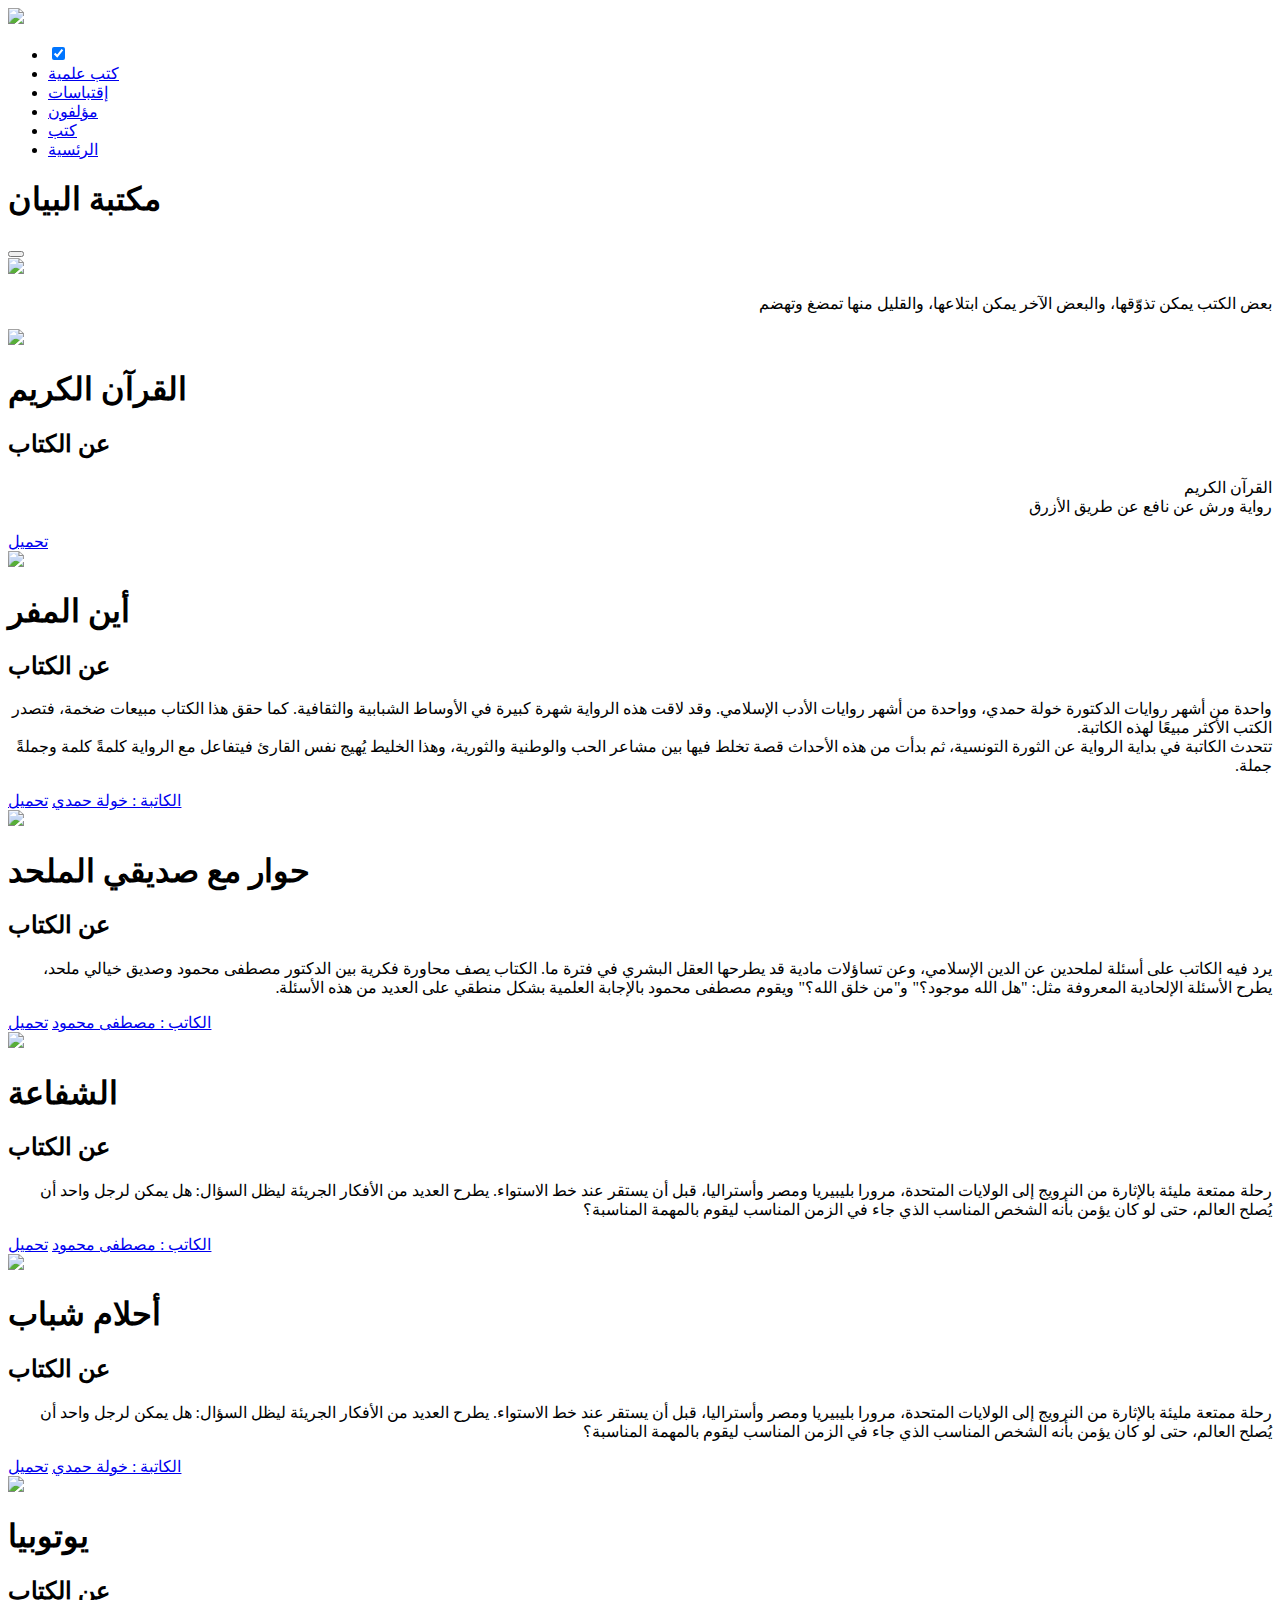
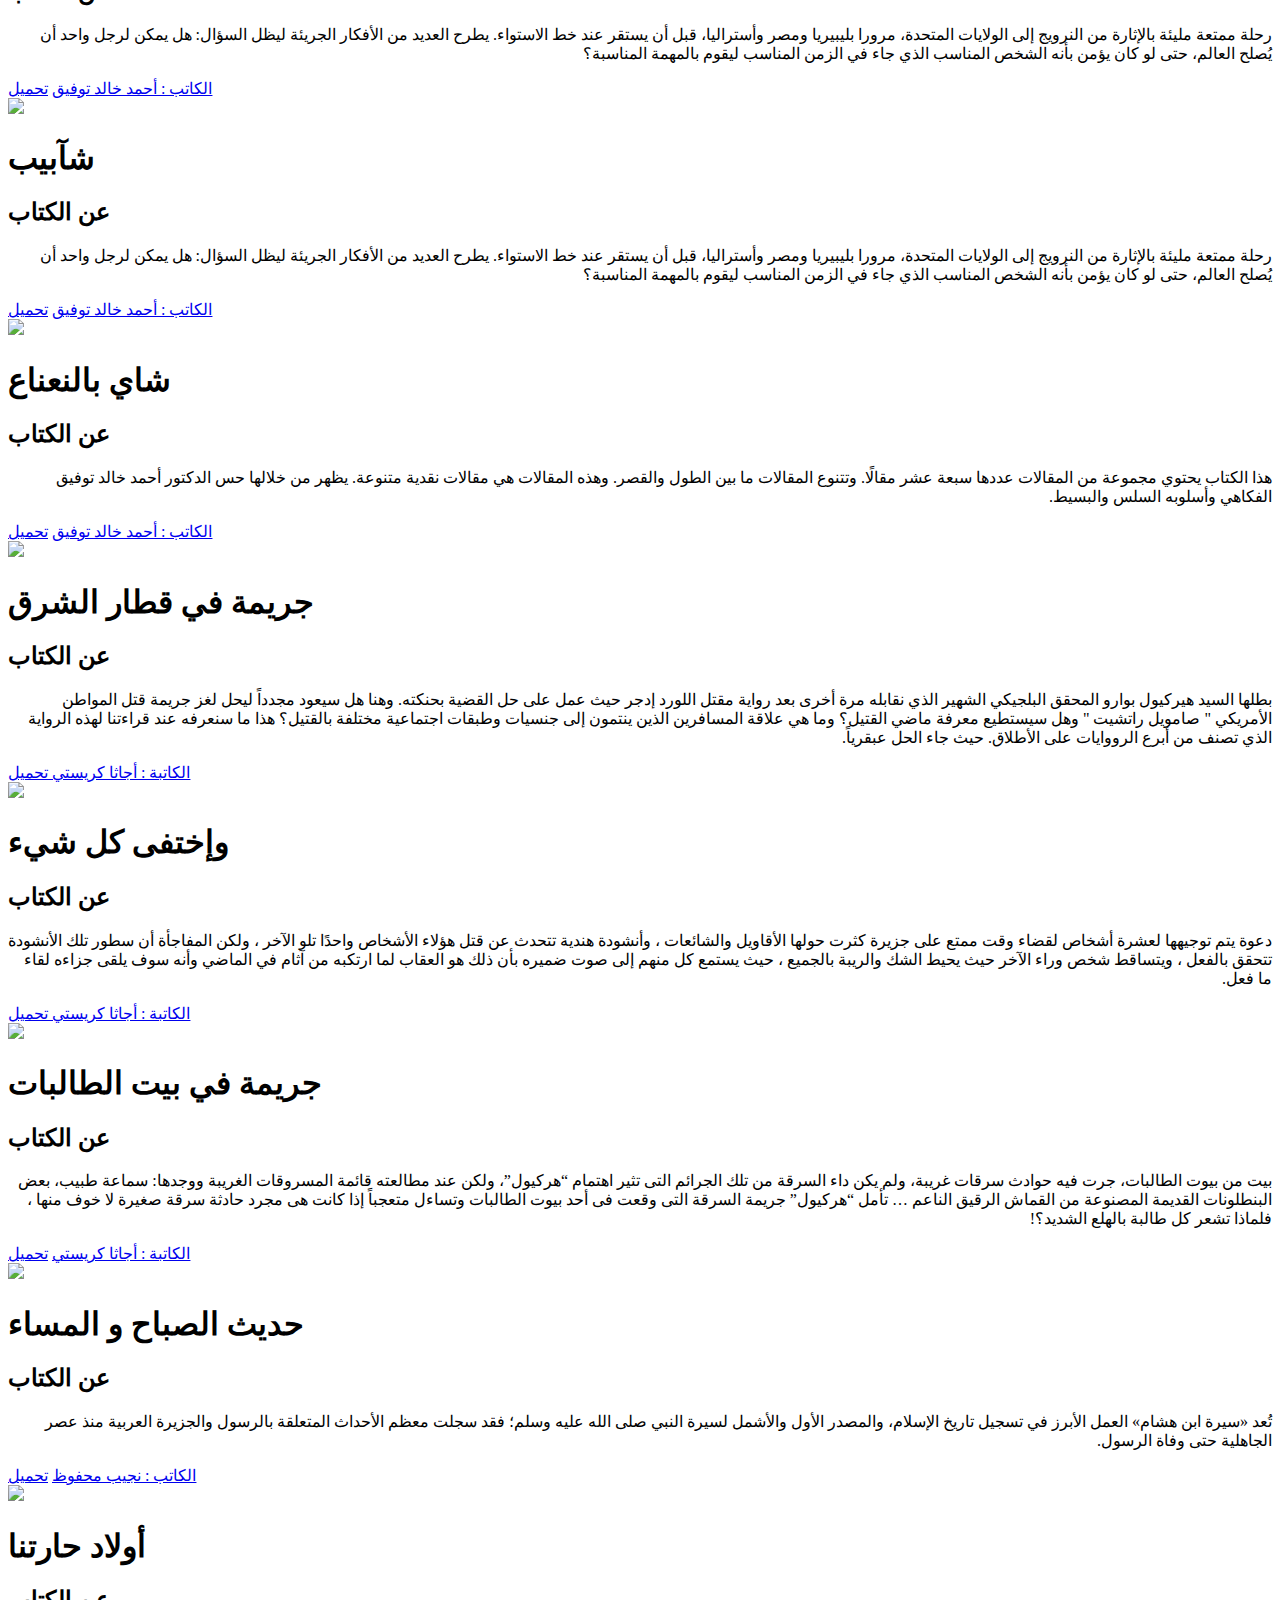
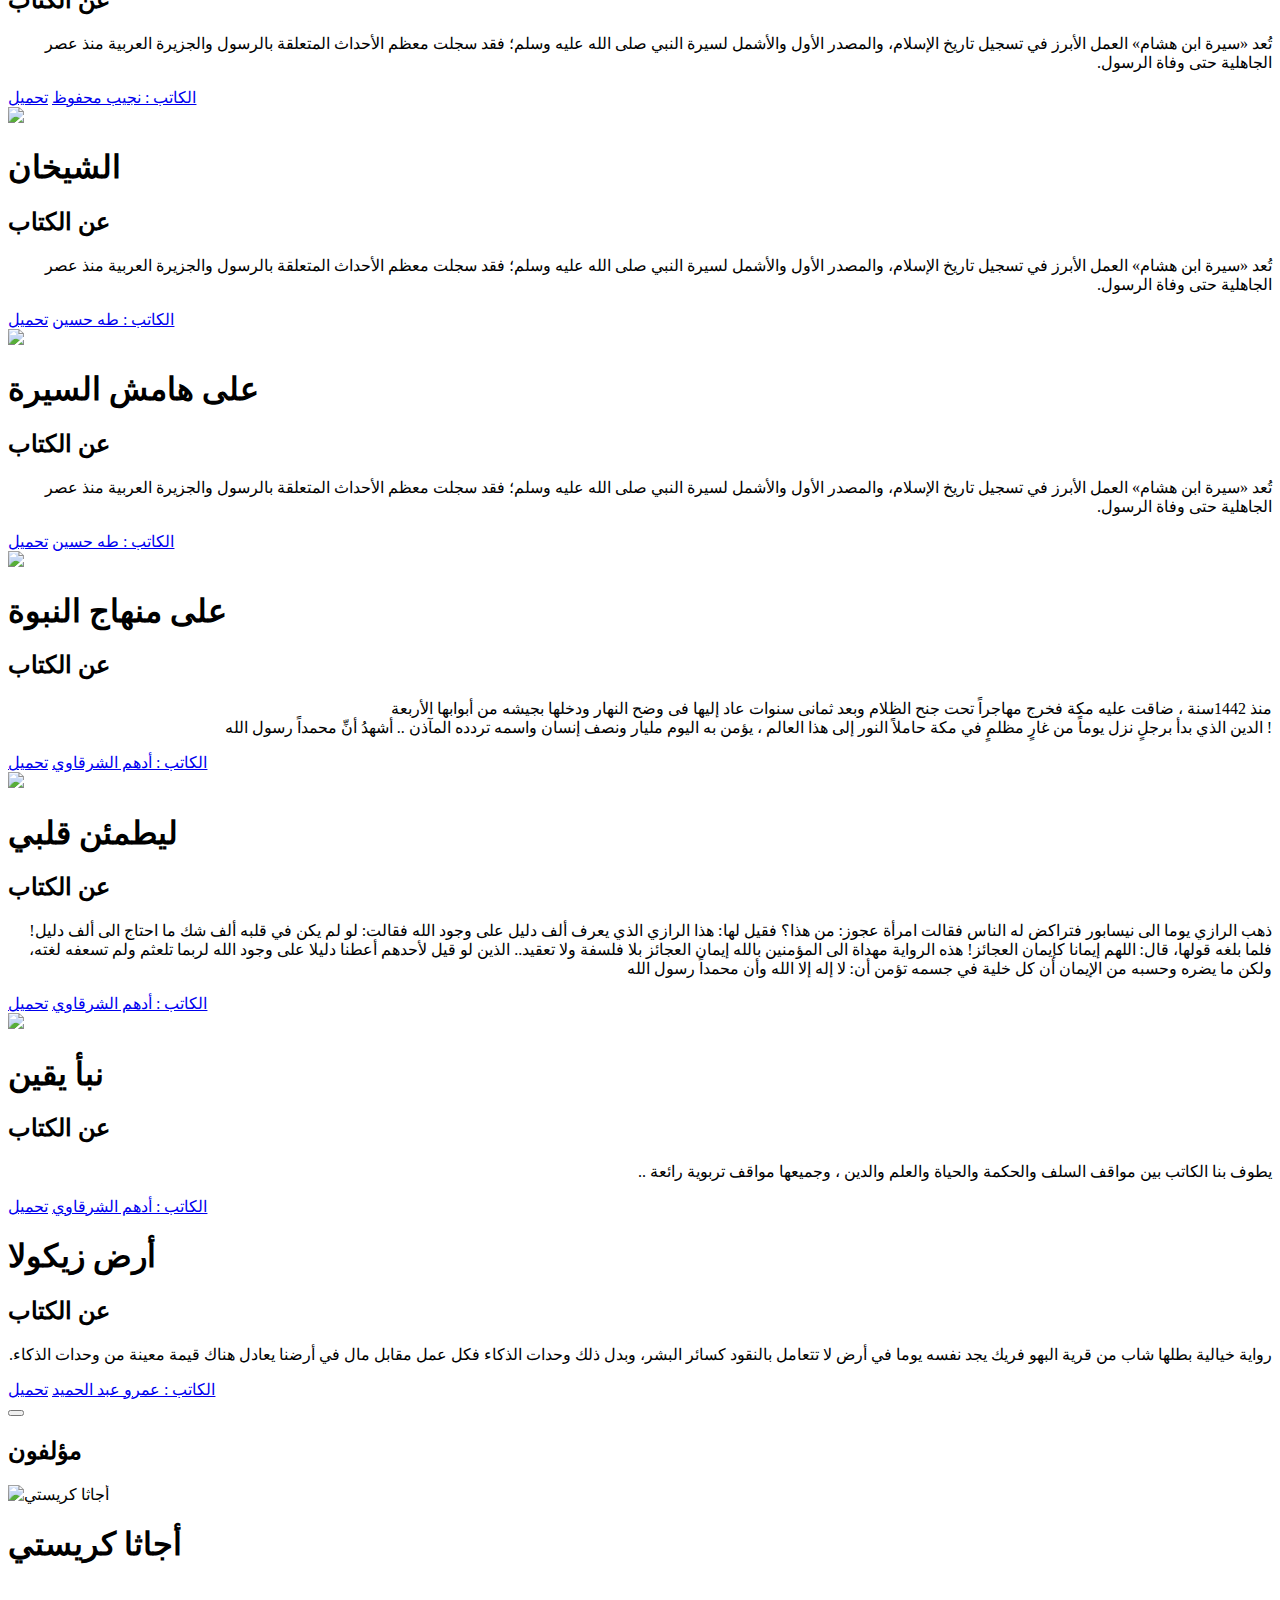
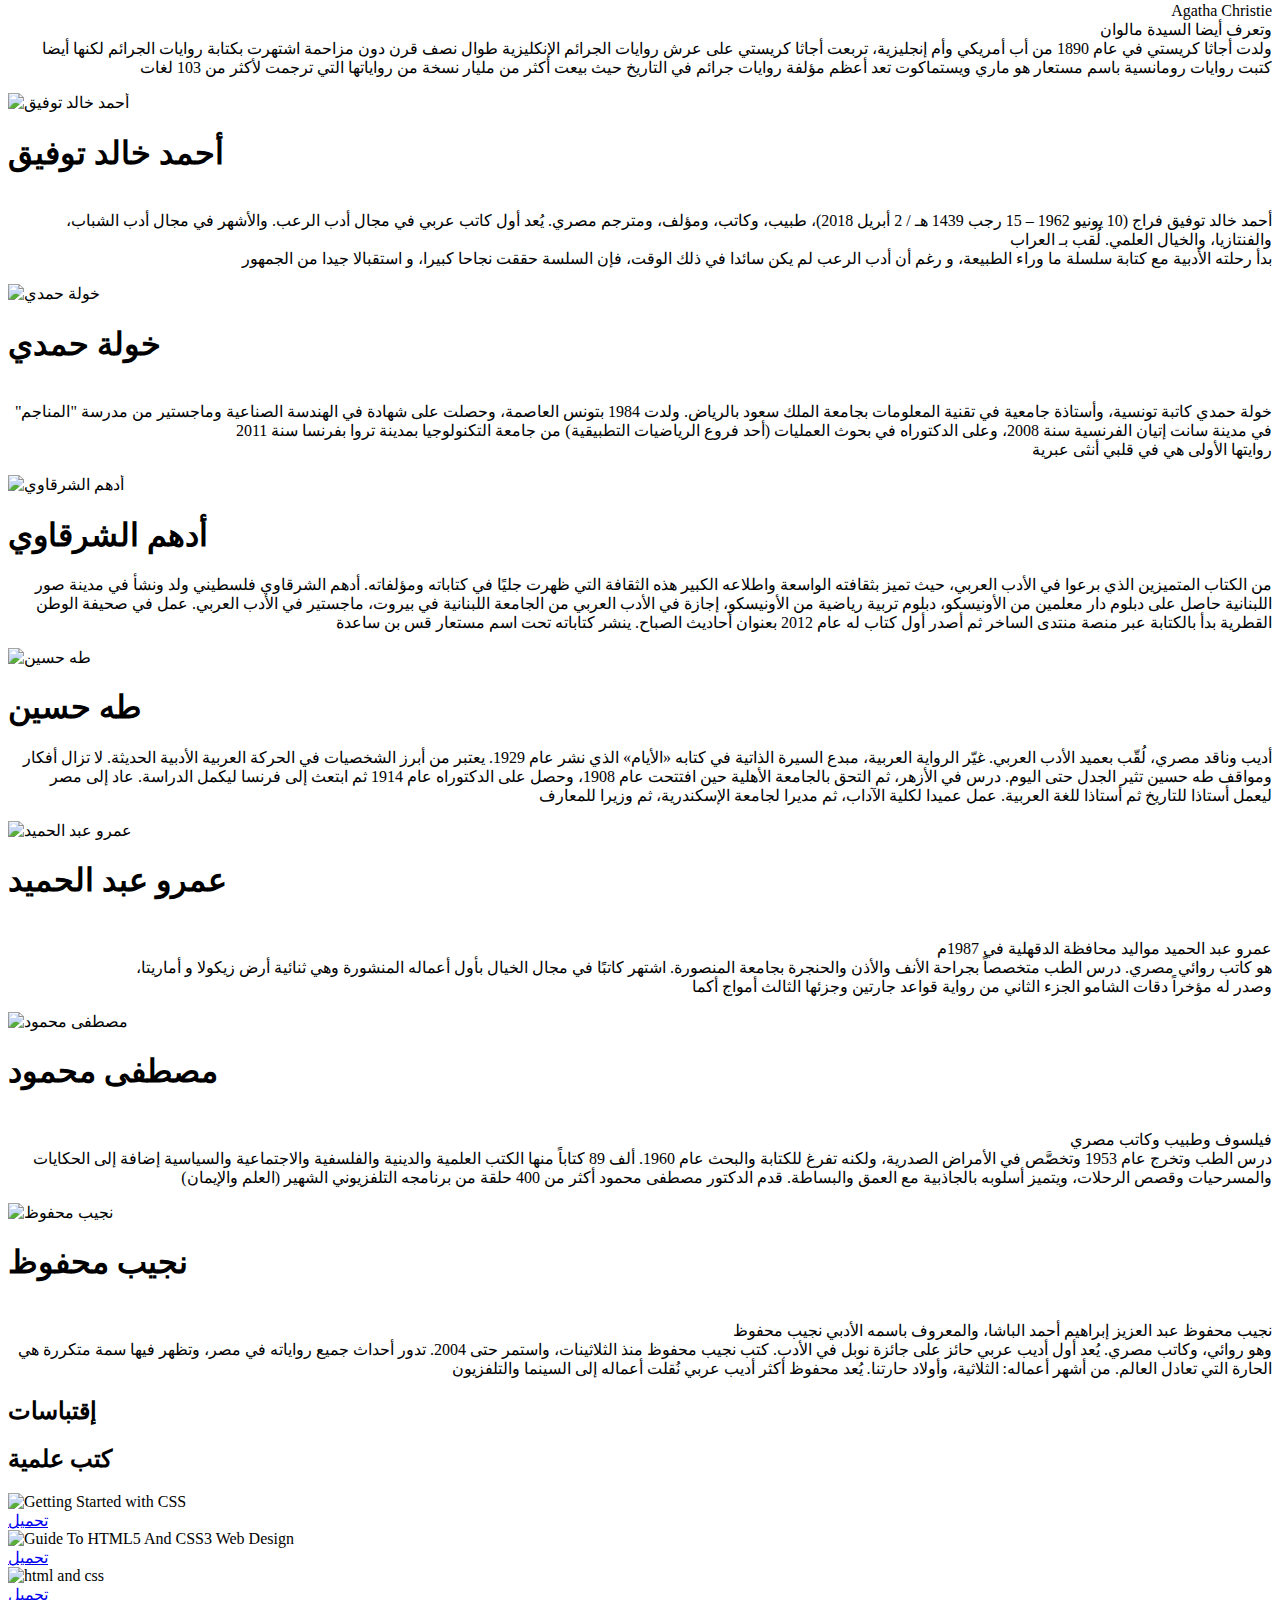
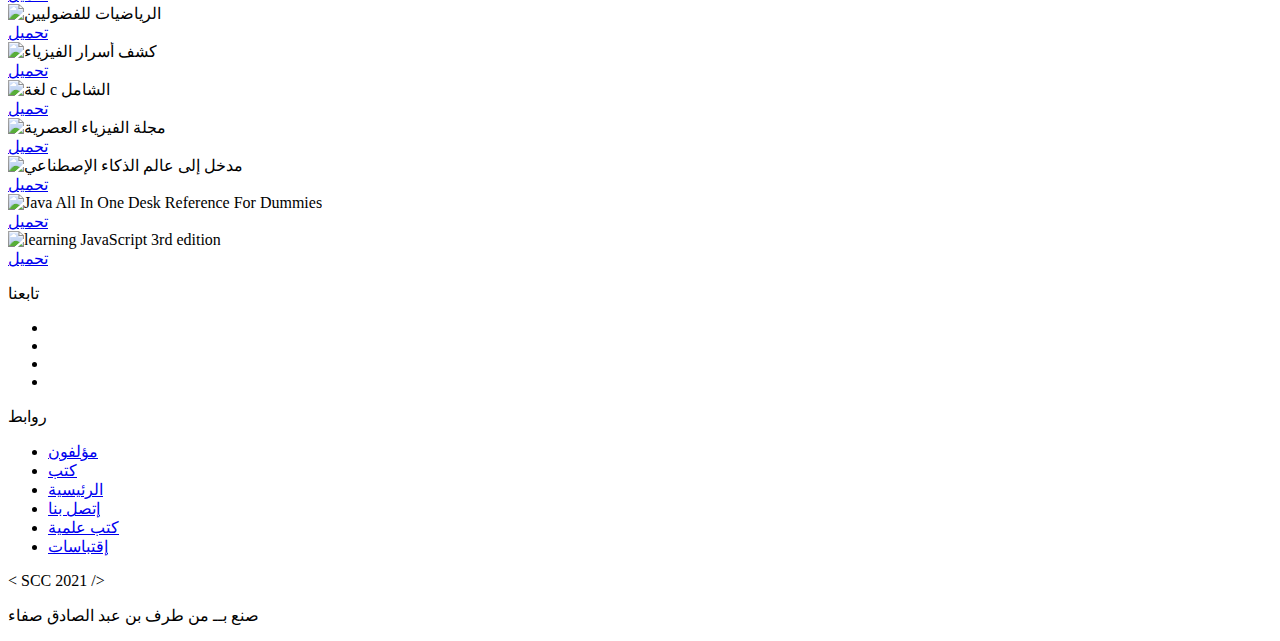
==== index.html @ 8be8afbf "modified" ====
<!DOCTYPE html>
<html lang="ar">

    <head>
        <meta charset="UTF-8" />
        <meta name="viewport" content="width=device-width, initial-scale=1.0" />
        
        <title> مكتبة البيان</title>
        <link rel="shortcut icon" href="imges/book-open-solid.png" type="image/x-icon"/>

        <link rel="preconnect" href="https://fonts.googleapis.com">
        <link rel="preconnect" href="https://fonts.gstatic.com" crossorigin>
        <link href="https://fonts.googleapis.com/css2?family=Aref+Ruqaa&display=swap" rel="stylesheet">
        <link href="https://fonts.googleapis.com/css2?family=Tajawal:wght@200;400&display=swap" rel="stylesheet">
        
        <script  src="https://code.jquery.com/jquery-3.6.0.min.js"></script>
        <script  src="https://cdnjs.cloudflare.com/ajax/libs/OwlCarousel2/2.3.4/owl.carousel.min.js"></script>
        <link rel="stylesheet" href="https://cdnjs.cloudflare.com/ajax/libs/OwlCarousel2/2.3.4/assets/owl.carousel.min.css">
        
        <link 
            rel="stylesheet" 
            href="https://use.fontawesome.com/releases/v5.15.3/css/all.css" 
            integrity="sha384-SZXxX4whJ79/gErwcOYf+zWLeJdY/qpuqC4cAa9rOGUstPomtqpuNWT9wdPEn2fk" 
            crossorigin="anonymous">
        
        <link rel="stylesheet" href="css/style.css" type="text/css"> 

    </head>

    <body>
        <audio autoplay loop  id="_audio">
            <source src="audio/beautiful_piano_music_vol_3_relaxing_music_for_studying_sleep_or_relaxation.mp3" type="audio/ogg">
            <source src="audio/beautiful_piano_music_vol_3_relaxing_music_for_studying_sleep_or_relaxation.mp3" type="audio/mpeg">
        </audio>

        <!--Header-->
        <!-- Navbar Section -->
        <header>
            <img src="imges/vector_bg.png" class="main__img">
            <div class="navbar">
                <nav>
                    <div class="navbar__toggle" id="mobile-menu">
                        <span class="bar"></span>
                        <span class="bar"></span>
                        <span class="bar"></span>
                    </div>
                    <ul class="navbar__menu">
                        <li class="navbar__item">
                            <a onclick="mute()">
                                <label class="navbar__btn">
                                    <input id="mute" type="checkbox" checked>
                                    <div class="icon-box">
                                        <i class="fas fa-music"></i>
                                    </div>
                                </label>
                            </a>
                        </li>
                        <li class="navbar__item">
                            <a href="#sci-books" class="navbar__links" id="sci_books-page">كتب علمية</a>
                        </li>
                        <li class="navbar__item">
                        <a href="#quots" class="navbar__links" id="quots-page">إقتباسات</a>
                        </li>
                        <li class="navbar__item">
                        <a href="#authors_section" class="navbar__links" id="author-page">مؤلفون</a>
                        </li>
                        <li class="navbar__item">
                        <a href="#books" class="navbar__links" id="Books-page">كتب</a>
                        </li>
                        <li class="#navbar__item">
                            <a href="#" class="navbar__links" id="home-page">الرئسية</a>
                        </li>
                    </ul>
                </nav>
                <div class="navbar__logo">
                    <i class="fas fa-book-open"></i>
                    <h1>مكتبة البيان</h1>
                </div>
            </div>
        </header>

        <!--Books Section-->
        <section class="books"  id="books">
            <!--previous button-->
            <button id="next-btn">
                <i class="fas fa-chevron-circle-left"></i>
            </button>
            <!--book-->
            <div class="book " id="book">
                <!--paper 1-->
                <div class="paper" id="p1" >
                    <div class="front">
                        <div class="front-content" id="f1">
                            <img src="imges/books/القرآن الكريم_ورش.jpg">
                        </div>
                    </div>
                    <div class="back">
                        <div class="back-content" id="b1">
                            <p dir="rtl">
                                بعض الكتب يمكن تذوّقها، والبعض الآخر يمكن ابتلاعها، والقليل منها تمضغ وتهضم
                            </p>
                        </div>
                    </div>
                </div>
                <!--paper 2-->
                <div class="paper" id="p2">
                    <div class="front">
                        <div class="front-content" id="f2">
                            <img src="imges/books/خولة حمدي_أين المفر.jpg" >
                        </div>
                    </div>
                    <div class="back">
                        <div class="back-content" id="b2">
                            <h1>القرآن الكريم</h1>
                            <h2>عن الكتاب</h2>
                            <p dir="rtl">القرآن الكريم  <br> رواية ورش عن نافع عن طريق الأزرق </p>
                            <a href="books/القرآن الكريم_ورش.zip" download="القرآن الكريم_ورش.zip" class="download-btn">تحميل</a>
                        </div>
                    </div>
                </div>
                <!--paper 3-->
                <div class="paper" id="p3">
                    <div class="front">
                        <div class="front-content" id="f3">
                            <img src="imges/books/مصطفى محمود_حوار مع صديقي الملحد.jpg" >
                        </div>
                    </div>
                    <div class="back">
                        <div class="back-content" id="b3">
                            <h1>أين المفر </h1>
                            <h2>عن الكتاب</h2>
                            <p dir="rtl" >
                                واحدة من أشهر روايات الدكتورة خولة حمدي، وواحدة من أشهر روايات الأدب الإسلامي. وقد لاقت هذه الرواية شهرة كبيرة في الأوساط الشبابية والثقافية. كما حقق هذا الكتاب مبيعات ضخمة، فتصدر الكتب الأكثر مبيعًا لهذه الكاتبة. <br>تتحدث الكاتبة في بداية الرواية عن الثورة التونسية، ثم بدأت من هذه الأحداث قصة تخلط فيها بين مشاعر الحب والوطنية والثورية، وهذا الخليط يُهيج نفس القارئ فيتفاعل مع الرواية كلمةً كلمة وجملةً جملة.
                            </p>
                            <a href="#a3" class="auther-name"> الكاتبة : خولة حمدي</a>
                            <a href="books/خولة حمدي_أين المفر.pdf" download="خولة حمدي_أين المفر.pdf" class="download-btn">تحميل</a>
                        </div>
                    </div>
                </div>
                <!--paper 4-->
                <div class="paper" id="p4">
                    <div class="front">
                        <div class="front-content" id="f4">
                            <img src="imges/books/مصطفى محمود_الشفاعة.webp" >
                        </div>
                    </div>
                    <div class="back">
                        <div class="back-content" id="b4">
                            <h1>حوار مع صديقي الملحد</h1>
                            <h2>عن الكتاب</h2>
                            <p dir="rtl">
                                يرد فيه الكاتب على أسئلة لملحدين عن الدين الإسلامي، وعن تساؤلات مادية قد يطرحها العقل البشري في فترة ما. الكتاب يصف محاورة فكرية بين الدكتور مصطفى محمود وصديق خيالي ملحد، يطرح الأسئلة الإلحادية المعروفة مثل: "هل الله موجود؟" و"من خلق الله؟" ويقوم مصطفى محمود بالإجابة العلمية بشكل منطقي على العديد من هذه الأسئلة.
                            </p>
                            <a href="#a7" class="auther-name"> الكاتب : مصطفى محمود</a>
                            <a href="books/مصطفى محمود_حوار مع صديقي الملحد.pdf" download="مصطفى محمود_حوار مع صديقي الملحد.pdf" class="download-btn">تحميل</a>
                        </div>
                    </div>
                </div>
                <!--paper 5-->
                <div class="paper" id="p5">
                    <div class="front">
                        <div class="front-content" id="f5">
                            <img src="imges/books/خولة حمدي_أحلام الشباب.jpg" >
                        </div>
                    </div>
                    <div class="back">
                        <div class="back-content" id="b5">
                            <h1>الشفاعة</h1>
                            <h2>عن الكتاب</h2>
                            <p dir="rtl">
                                رحلة ممتعة مليئة بالإثارة من النرويج إلى الولايات المتحدة، مرورا بليبيريا ومصر وأستراليا، قبل أن يستقر عند خط الاستواء. يطرح العديد من الأفكار الجريئة ليظل السؤال: هل يمكن لرجل واحد أن يُصلح العالم، حتى لو كان يؤمن بأنه الشخص المناسب الذي جاء في الزمن المناسب ليقوم بالمهمة المناسبة؟
                            </p>
                            <a href="#a7" class="auther-name"> الكاتب : مصطفى محمود</a>
                            <a href="books/مصطفى محمود_الشفاعة.pdf" download="مصطفى محمود_الشفاعة.pdf" class="download-btn">تحميل</a>
                        </div>
                    </div>
                </div>
                <!--paper 6-->
                <div class="paper" id="p6">
                    <div class="front">
                        <div class="front-content" id="f6">
                            <img src="imges/books/أحمد خالد توفيق_يوتوبيا.jpg" >
                        </div>
                    </div>
                    <div class="back">
                        <div class="back-content" id="b6">
                            <h1>أحلام شباب</h1>
                            <h2>عن الكتاب</h2>
                            <p dir="rtl">
                                رحلة ممتعة مليئة بالإثارة من النرويج إلى الولايات المتحدة، مرورا بليبيريا ومصر وأستراليا، قبل أن يستقر عند خط الاستواء. يطرح العديد من الأفكار الجريئة ليظل السؤال: هل يمكن لرجل واحد أن يُصلح العالم، حتى لو كان يؤمن بأنه الشخص المناسب الذي جاء في الزمن المناسب ليقوم بالمهمة المناسبة؟
                            </p>
                            <a href="#a3" class="auther-name"> الكاتبة : خولة حمدي</a>
                            <a href="books/خولة حمدي_أحلام الشباب.pdf" download="خولة حمدي_أحلام الشباب.pdf" class="download-btn">تحميل</a>
                        </div>
                    </div>
                </div>
                <!--paper 7-->
                <div class="paper" id="p7">
                    <div class="front">
                        <div class="front-content" id="f7">
                            <img src="imges/books/أحمد خالد توفيق_شآبيب.jpg" >
                        </div>
                    </div>
                    <div class="back">
                        <div class="back-content" id="b7">
                            <h1>يوتوبيا</h1>
                            <h2>عن الكتاب</h2>
                            <p dir="rtl">
                                رحلة ممتعة مليئة بالإثارة من النرويج إلى الولايات المتحدة، مرورا بليبيريا ومصر وأستراليا، قبل أن يستقر عند خط الاستواء. يطرح العديد من الأفكار الجريئة ليظل السؤال: هل يمكن لرجل واحد أن يُصلح العالم، حتى لو كان يؤمن بأنه الشخص المناسب الذي جاء في الزمن المناسب ليقوم بالمهمة المناسبة؟
                            </p>
                            <a href="#a2" class="auther-name"> الكاتب : أحمد خالد توفيق</a>
                            <a href="books/أحمد خالد توفيق_يوتوبيا.pdf" download="أحمد خالد توفيق_يوتوبيا.pdf" class="download-btn">تحميل</a>
                        </div>
                    </div>
                </div>
                <!--paper 8-->
                <div class="paper" id="p8">
                    <div class="front">
                        <div class="front-content" id="f8">
                            <img src="imges/books/أحمد خالد توفيق_شاي بالنعناع.jpg" >
                        </div>
                    </div>
                    <div class="back">
                        <div class="back-content" id="b8">
                            <h1>شآبيب</h1>
                            <h2>عن الكتاب</h2>
                            <p dir="rtl">
                                رحلة ممتعة مليئة بالإثارة من النرويج إلى الولايات المتحدة، مرورا بليبيريا ومصر وأستراليا، قبل أن يستقر عند خط الاستواء. يطرح العديد من الأفكار الجريئة ليظل السؤال: هل يمكن لرجل واحد أن يُصلح العالم، حتى لو كان يؤمن بأنه الشخص المناسب الذي جاء في الزمن المناسب ليقوم بالمهمة المناسبة؟
                            </p>
                            <a href="#a2" class="auther-name"> الكاتب : أحمد خالد توفيق</a>
                            <a href="books/أحمد خالد توفيق_شآبيب.pdf" download="أحمد خالد توفيق_شآبيب.pdf" class="download-btn">تحميل</a>
                        </div>
                    </div>
                </div>
                <!--paper 9-->
                <div class="paper" id="p9">
                    <div class="front">
                        <div class="front-content" id="f9">
                            <img src="imges/books/أجاثا كريستي_جريمة في قطار الشرق.jpg" >
                        </div>
                    </div>
                    <div class="back">
                        <div class="back-content" id="b9">
                            <h1>شاي بالنعناع</h1>
                            <h2>عن الكتاب</h2>
                            <p dir="rtl">
                                هذا الكتاب يحتوي مجموعة من المقالات عددها سبعة عشر مقالًا. وتتنوع المقالات ما بين الطول والقصر. وهذه المقالات هي مقالات نقدية متنوعة. يظهر من خلالها حس الدكتور أحمد خالد توفيق الفكاهي وأسلوبه السلس والبسيط.
                            </p>
                            <a href="#a2" class="auther-name"> الكاتب : أحمد خالد توفيق</a>
                            <a href="books/أحمد خالد توفيق_شاي بالنعناع.pdf" download="أحمد خالد توفيق_شاي بالنعناع.pdf" class="download-btn">تحميل</a>
                        </div>
                    </div>
                </div>
                <!--paper 10-->
                <div class="paper" id="p10">
                    <div class="front">
                        <div class="front-content" id="f10">
                            <img src="imges/books/أجاثا كريستي_وإختفى كل شيء.jpg" >
                        </div>
                    </div>
                    <div class="back">
                        <div class="back-content" id="b10">
                            <h1>جريمة في قطار الشرق</h1>
                            <h2>عن الكتاب</h2>
                            <p dir="rtl">
                                بطلها السيد هيركيول بوارو المحقق البلجيكي الشهير الذي نقابله مرة أخرى بعد رواية مقتل اللورد إدجر حيث عمل على حل القضية بحنكته. وهنا هل سيعود مجدداً ليحل لغز جريمة قتل المواطن الأمريكي " صامويل راتشيت " وهل سيستطيع معرفة ماضي القتيل؟ وما هي علاقة المسافرين الذين ينتمون إلى جنسيات وطبقات اجتماعية مختلفة بالقتيل؟ هذا ما سنعرفه عند قراءتنا لهذه الرواية الذي تصنف من أبرع الرووايات على الأطلاق. حيث جاء الحل عبقرياً.
                            </p>
                            <a href="#a1" class="auther-name">الكاتبة : أجاثا كريستي </a>
                            <a href="books/أجاثا كريستي_جريمة في قطار الشرق.pdf" download="أجاثا كريستي_جريمة في قطار الشرق.pdf" class="download-btn">تحميل</a>
                        </div>
                    </div>
                </div>
                <!--paper 11-->
                <div class="paper" id="p11">
                    <div class="front">
                        <div class="front-content" id="f11">
                            <img src="imges/books/أجاثا كريستي_جريمة في بيت الطالبات.jpg" >
                        </div>
                    </div>
                    <div class="back">
                        <div class="back-content" id="b11">
                            <h1>وإختفى كل شيء</h1>
                            <h2>عن الكتاب</h2>
                            <p dir="rtl">
                                دعوة يتم توجيهها لعشرة أشخاص لقضاء وقت ممتع على جزيرة كثرت حولها الأقاويل والشائعات ، وأنشودة هندية تتحدث عن قتل هؤلاء الأشخاص واحدًا تلو الآخر ، ولكن المفاجأة أن سطور تلك الأنشودة تتحقق بالفعل ، ويتساقط شخص وراء الآخر حيث يحيط الشك والريبة بالجميع ، حيث يستمع كل منهم إلى صوت ضميره بأن ذلك هو العقاب لما ارتكبه من آثام في الماضي وأنه سوف يلقى جزاءه لقاء ما فعل.
                            </p>
                            <a href="#a1" class="auther-name"> الكاتبة : أجاثا كريستي </a>
                            <a href="books/أجاثا كريستي_وإختفى كل شيء.pdf" download="أجاثا كريستي_وإختفى كل شيء.pdf" class="download-btn">تحميل</a>
                        </div>
                    </div>
                </div>
                <!--paper 12-->
                <div class="paper" id="p12">
                    <div class="front">
                        <div class="front-content" id="f12">
                            <img src="imges/books/نجيب محفوظ_حديث الصباح و المساء.jpg" >
                        </div>
                    </div>
                    <div class="back">
                        <div class="back-content" id="b12">
                            <h1>جريمة في بيت الطالبات</h1>
                            <h2>عن الكتاب</h2>
                            <p dir="rtl">
                                بيت من بيوت الطالبات، جرت فيه حوادث سرقات غريبة، ولم يكن داء السرقة من تلك الجرائم التى تثير اهتمام “هركيول”، ولكن عند مطالعته قائمة المسروقات الغريبة ووجدها: سماعة طبيب، بعض البنطلونات القديمة المصنوعة من القماش الرقيق الناعم … تأمل “هركيول” جريمة السرقة التى وقعت فى أحد بيوت الطالبات وتساءل متعجباً إذا كانت هى مجرد حادثة سرقة صغيرة لا خوف منها ، فلماذا تشعر كل طالبة بالهلع الشديد؟!
                            </p>
                            <a href="#a1" class="auther-name"> الكاتبة : أجاثا كريستي</a>
                            <a href="books/أجاثا كريستي_جريمة في بيت الطالبات.pdf" download="أجاثا كريستي_جريمة في بيت الطالبات.pdf" class="download-btn">تحميل</a>
                        </div>
                    </div>
                </div>
                <!--paper 13-->
                <div class="paper" id="p13">
                    <div class="front">
                        <div class="front-content" id="f13">
                            <img src="imges/books/نجيب محفوظ_أولاد حارتنا.png" >
                        </div>
                    </div>
                    <div class="back">
                        <div class="back-content" id="b13">
                            <h1>حديث الصباح و المساء</h1>
                            <h2>عن الكتاب</h2>
                            <p dir="rtl">
                                تُعد «سيرة ابن هشام» العمل الأبرز في تسجيل تاريخ الإسلام، والمصدر الأول والأشمل لسيرة النبي صلى الله عليه وسلم؛ فقد سجلت معظم الأحداث المتعلقة بالرسول والجزيرة العربية منذ عصر الجاهلية حتى وفاة الرسول.
                            </p>
                            <a href="#a8" class="auther-name"> الكاتب : نجيب محفوظ</a>
                            <a href="books/نجيب محفوظ_حديث الصباح و المساء.pdf" download="نجيب محفوظ_حديث الصباح و المساء.pdf" class="download-btn">تحميل</a>
                        </div>
                    </div>
                </div>
                <!--paper 14-->
                <div class="paper" id="p14">
                    <div class="front">
                        <div class="front-content" id="f14">
                            <img src="imges/books/طه حسين_الشيخان.jpg" >
                        </div>
                    </div>
                    <div class="back">
                        <div class="back-content" id="b14">
                            <h1>أولاد حارتنا</h1>
                            <h2>عن الكتاب</h2>
                            <p dir="rtl">
                                تُعد «سيرة ابن هشام» العمل الأبرز في تسجيل تاريخ الإسلام، والمصدر الأول والأشمل لسيرة النبي صلى الله عليه وسلم؛ فقد سجلت معظم الأحداث المتعلقة بالرسول والجزيرة العربية منذ عصر الجاهلية حتى وفاة الرسول.
                            </p>
                            <a href="#a8" class="auther-name"> الكاتب : نجيب محفوظ</a>
                            <a href="books/نجيب محفوظ_أولاد حارتنا.pdf" download="نجيب محفوظ_أولاد حارتنا.pdf" class="download-btn">تحميل</a>
                        </div>
                    </div>
                </div>
                <!--paper 15-->
                <div class="paper" id="p15">
                    <div class="front">
                        <div class="front-content" id="f15">
                            <img src="imges/books/طه حسين_على هامش السيرة.jpg" >
                        </div>
                    </div>
                    <div class="back">
                        <div class="back-content" id="b15">
                            <h1>الشيخان</h1>
                            <h2>عن الكتاب</h2>
                            <p dir="rtl">
                                تُعد «سيرة ابن هشام» العمل الأبرز في تسجيل تاريخ الإسلام، والمصدر الأول والأشمل لسيرة النبي صلى الله عليه وسلم؛ فقد سجلت معظم الأحداث المتعلقة بالرسول والجزيرة العربية منذ عصر الجاهلية حتى وفاة الرسول.
                            </p>
                            <a href="#a5" class="auther-name"> الكاتب : طه حسين</a>
                            <a href="books/طه حسين_الشيخان.pdf" download="طه حسين_الشيخان.pdf" class="download-btn">تحميل</a>
                        </div>
                    </div>
                </div>
                <!--paper 16-->
                <div class="paper" id="p16">
                    <div class="front">
                        <div class="front-content" id="f16">
                            <img src="imges/books/أدهم الشرقاوي_على منهاج النبوة.jpg" >
                        </div>
                    </div>
                    <div class="back">
                        <div class="back-content" id="b16">
                            <h1>على هامش السيرة</h1>
                            <h2>عن الكتاب</h2>
                            <p dir="rtl">
                                تُعد «سيرة ابن هشام» العمل الأبرز في تسجيل تاريخ الإسلام، والمصدر الأول والأشمل لسيرة النبي صلى الله عليه وسلم؛ فقد سجلت معظم الأحداث المتعلقة بالرسول والجزيرة العربية منذ عصر الجاهلية حتى وفاة الرسول.
                            </p>
                            <a href="#a5" class="auther-name"> الكاتب : طه حسين</a>
                            <a href="books/طه حسين_على هامش السيرة.pdf" download="طه حسين_على هامش السيرة.pdf" class="download-btn">تحميل</a>
                        </div>
                    </div>
                </div>
                <!--paper 17-->
                <div class="paper" id="p17">
                    <div class="front">
                        <div class="front-content" id="f17">
                            <img src="imges/books/أدهم الشرقاوي_ليطمئن قلبي.jpg" >
                        </div>
                    </div>
                    <div class="back">
                        <div class="back-content" id="b17">
                            <h1>على منهاج النبوة</h1>
                            <h2>عن الكتاب</h2>
                            <p dir="rtl">
                                منذ 1442سنة ، ضاقت عليه مكة فخرج مهاجراً تحت جنح الظلام وبعد ثمانى سنوات عاد إليها فى وضح النهار ودخلها بجيشه من أبوابها الأربعة <br>!
                                الدين الذي بدأ برجلٍ نزل يوماً من غارٍ مظلمٍ في مكة حاملاً النور إلى هذا العالم ، يؤمن به اليوم مليار ونصف إنسان واسمه تردده المآذن ..
                                أشهدُ أنِّ محمداً رسول الله
                            </p>
                            <a href="#a4" class="auther-name"> الكاتب : أدهم الشرقاوي</a>
                            <a href="books/أدهم الشرقاوي_على منهاج النبوة.pdf" download="أدهم الشرقاوي_على منهاج النبوة.pdf" class="download-btn">تحميل</a>
                        </div>
                    </div>
                </div>
                <!--paper 18-->
                <div class="paper" id="p18">
                    <div class="front">
                        <div class="front-content" id="f18">
                            <img src="imges/books/أدهم الشرقاوي_نبأ يقين.jpg" >
                        </div>
                    </div>
                    <div class="back">
                        <div class="back-content" id="b18">
                            <h1>ليطمئن قلبي</h1>
                            <h2>عن الكتاب</h2>
                            <p dir="rtl">
                                ذهب الرازي يوما الى نيسابور فتراكض له الناس فقالت امرأة عجوز: من هذا؟ فقيل لها: هذا الرازي الذي يعرف ألف دليل على وجود الله فقالت: لو لم يكن في قلبه ألف شك ما احتاج الى ألف دليل! فلما بلغه قولها، قال: اللهم إيمانا كإيمان العجائز! هذه الرواية مهداة الى المؤمنين بالله إيمان العجائز بلا فلسفة ولا تعقيد.. الذين لو قيل لأحدهم أعطنا دليلا على وجود الله لربما تلعثم ولم تسعفه لغته، ولكن ما يضره وحسبه من الإيمان أن كل خلية في جسمه تؤمن أن: لا إله إلا الله وأن محمداً رسول الله
                            </p>
                            <a href="#a4" class="auther-name"> الكاتب : أدهم الشرقاوي</a>
                            <a href="books/أدهم الشرقاوي_ليطمئن قلبي.pdf" download="أدهم الشرقاوي_ليطمئن قلبي.pdf" class="download-btn">تحميل</a>
                        </div>
                    </div>
                </div>
                <!--paper 19-->
                <div class="paper" id="p19">
                    <div class="front">
                        <div class="front-content" id="f19">
                            <img src="imges/books/عمرو عبد الحميد_أرض زيكولا.jpg">
                        </div>
                    </div>
                    <div class="back">
                        <div class="back-content" id="b19">
                            <h1>نبأ يقين</h1>
                            <h2>عن الكتاب</h2>
                            <p dir="rtl">
                                يطوف بنا الكاتب بين مواقف السلف والحكمة والحياة والعلم والدين ، وجميعها مواقف تربوية رائعة ..
                            </p>
                            <a href="#a4" class="auther-name"> الكاتب : أدهم الشرقاوي</a>
                            <a href="books/أدهم الشرقاوي_نبأ يقين.pdf" download="أدهم الشرقاوي_نبأ يقين.pdf" class="download-btn">تحميل</a>
                        </div>
                    </div>
                </div>
                <!--paper 20-->
                <div class="paper" id="p20">
                    <div class="front">
                        <div class="front-content" id="f20">
                        </div>
                    </div>
                    <div class="back">
                        <div class="back-content" id="b20">
                            <h1>أرض زيكولا</h1>
                            <h2>عن الكتاب</h2>
                            <p dir="rtl">
                                رواية خيالية بطلها شاب من قرية البهو فريك يجد نفسه يوما في أرض لا تتعامل بالنقود كسائر البشر، وبدل ذلك وحدات الذكاء فكل عمل مقابل مال في أرضنا يعادل هناك قيمة معينة من وحدات الذكاء.
                            </p>
                            <a href="#a6" class="auther-name"> الكاتب : عمرو عبد الحميد</a>
                            <a href="books/عمرو عبد الحميد_أرض زيكولا.pdf" download="عمرو عبد الحميد_أرض زيكولا.pdf" class="download-btn">تحميل</a>
                        </div>
                    </div>
                </div>
            </div>
            <!--next button-->
            <button id="prev-btn">
                <i class="fas fa-chevron-circle-right"></i>
            </button>
        </section>

        <!--Authors--> 
        <section class="authors_section" id="authors_section">
            <h2>مؤلفون</h2>
            <div class="authors__container">
                <div class="author" id="a1">
                    <div class="img__name_Bx">
                        <img src="imges/authors/أجاثا كريستي.png" alt="أجاثا كريستي">
                        <h1>أجاثا كريستي</h1>
                    </div>
                    <div class="desc">
                        <p dir="rtl">
                            <br>
                            Agatha Christie<br>
                            وتعرف أيضا السيدة مالوان <br>
                            ولدت أجاثا كريستي في عام 1890 من أب أمريكي وأم إنجليزية،
                            تربعت أجاثا كريستي على عرش روايات الجرائم الإنكليزية طوال نصف قرن دون مزاحمة
                            اشتهرت بكتابة روايات الجرائم لكنها أيضا كتبت روايات رومانسية باسم مستعار هو ماري ويستماكوت تعد أعظم مؤلفة روايات جرائم في التاريخ حيث بيعت أكثر من مليار نسخة من رواياتها التي ترجمت لأكثر من 103 لغات
                        </p>
                    </div>
                </div>
                <div  class="author" id="a2">
                    <div class="img__name_Bx">
                        <img src="imges/authors/أحمد خالد توفيق.jpg" alt="أحمد خالد توفيق">
                        <h1>أحمد خالد توفيق</h1>
                    </div>
                    <div class="desc">
                        <p dir="rtl"> <br>
                            أحمد خالد توفيق فراج (10 يونيو 1962 – 15 رجب 1439 هـ / 2 أبريل 2018)، طبيب، وكاتب، ومؤلف، ومترجم مصري. يُعد أول كاتب عربي في مجال أدب الرعب. والأشهر في مجال أدب الشباب، والفنتازيا، والخيال العلمي. لُقب بـ العراب
                            <br>
                            بدأ رحلته الأدبية مع كتابة سلسلة ما وراء الطبيعة، و رغم أن أدب الرعب لم يكن سائدا في ذلك الوقت، فإن السلسة حققت نجاحا كبيرا، و استقبالا جيدا من الجمهور
                        </p>
                    </div>
                </div>
                <div class="author" id="a3">
                    <div class="img__name_Bx">
                        <img src="imges/authors/خولة حمدي.jpg" alt="خولة حمدي">
                        <h1>خولة حمدي</h1>
                    </div>
                    <div class="desc">
                        <p dir="rtl">
                            <br>  خولة حمدي كاتبة تونسية، وأستاذة جامعية في تقنية المعلومات بجامعة الملك سعود بالرياض. ولدت 1984 بتونس العاصمة، وحصلت على شهادة في الهندسة الصناعية وماجستير من مدرسة "المناجم" في مدينة سانت إتيان الفرنسية سنة 2008، وعلى الدكتوراه في بحوث العمليات (أحد فروع الرياضيات التطبيقية) من جامعة التكنولوجيا بمدينة تروا بفرنسا سنة 2011
                            <br>روايتها الأولى هي في قلبي أنثى عبرية
                        </p>
                    </div>
                </div>
                <div  class="author" id="a4">
                    <div class="img__name_Bx">
                        <img src="imges/authors/أدهم الشرقاوي.jpg" alt="أدهم الشرقاوي">
                        <h1>أدهم الشرقاوي</h1>
                    </div>
                    <div class="desc">
                        <p dir="rtl">
                            من الكتاب المتميزين الذي برعوا في الأدب العربي، حيث تميز بثقافته الواسعة واطلاعه الكبير هذه الثقافة التي ظهرت جليًا في كتاباته ومؤلفاته. أدهم الشرقاوي فلسطيني ولد ونشأ في مدينة صور اللبنانية حاصل على دبلوم دار معلمين من الأونيسكو، دبلوم تربية رياضية من الأونيسكو، إجازة في الأدب العربي من الجامعة اللبنانية في بيروت، ماجستير في الأدب العربي. عمل في صحيفة الوطن القطرية بدأ بالكتابة عبر منصة منتدى الساخر ثم أصدر أول كتاب له عام 2012 بعنوان أحاديث الصباح. ينشر كتاباته تحت اسم مستعار  قس بن ساعدة
                        </p>
                    </div>
                </div>
                <div class="author" id="a5">
                    <div class="img__name_Bx">
                        <img src="imges/authors/طه حسين.jpg" alt="طه حسين">
                        <h1>طه حسين</h1>
                    </div>
                    <div class="desc">
                        <p dir="rtl">
                            أديب وناقد مصري، لُقّب بعميد الأدب العربي. غيّر الرواية العربية، مبدع السيرة الذاتية في كتابه «الأيام» الذي نشر عام 1929. يعتبر من أبرز الشخصيات في الحركة العربية الأدبية الحديثة. لا تزال أفكار ومواقف طه حسين تثير الجدل حتى اليوم. درس في الأزهر، ثم التحق بالجامعة الأهلية حين افتتحت عام 1908، وحصل على الدكتوراه عام 1914 ثم ابتعث إلى فرنسا ليكمل الدراسة. عاد إلى مصر ليعمل أستاذا للتاريخ ثم أستاذا للغة العربية. عمل عميدا لكلية الآداب، ثم مديرا لجامعة الإسكندرية، ثم وزيرا للمعارف
                        </p>
                    </div>
                </div>
                <div class="author" id="a6">
                    <div class="img__name_Bx">
                        <img src="imges/authors/عمرو عبد الحميد.jpg" alt="عمرو عبد الحميد">
                        <h1>عمرو عبد الحميد</h1>
                    </div>
                    <div class="desc">
                        <p dir="rtl">
                            <br>  عمرو عبد الحميد مواليد محافظة الدقهلية في 1987م 
                            <br>   هو كاتب روائي مصري. درس الطب متخصصاً بجراحة الأنف والأذن والحنجرة بجامعة المنصورة. اشتهر كاتبًا في مجال الخيال بأول أعماله المنشورة وهي ثنائية أرض زيكولا و أماريتا، 
                            <br>   وصدر له مؤخراً دقات الشامو الجزء الثاني من رواية قواعد جارتين وجزئها الثالث أمواج أكما 
                        </p>
                    </div>
                </div>
                <div class="author" id="a7">
                    <div class="img__name_Bx">
                        <img src="imges/authors/مصطفى محمود.jpg" alt="مصطفى محمود">
                        <h1>مصطفى محمود</h1>
                    </div>
                    <div class="desc">
                        <p dir="rtl"><br> 
                            فيلسوف وطبيب وكاتب مصري
                            <br> درس الطب وتخرج عام 1953 وتخصَّص في الأمراض الصدرية، ولكنه تفرغ للكتابة والبحث عام 1960. 
                            ألف 89 كتاباً منها الكتب العلمية والدينية والفلسفية والاجتماعية والسياسية إضافة إلى الحكايات والمسرحيات وقصص الرحلات، ويتميز أسلوبه بالجاذبية مع العمق والبساطة.
                            قدم الدكتور مصطفى محمود أكثر من 400 حلقة من برنامجه التلفزيوني الشهير (العلم والإيمان) 
                        </p>
                    </div>
                </div>
                <div class="author" id="a8">
                    <div class="img__name_Bx">
                        <img src="imges/authors/نجيب محفوظ.jpg" alt="نجيب محفوظ">
                        <h1>نجيب محفوظ</h1>
                    </div>
                    <div class="desc">
                        <p dir="rtl"><br>
                            نجيب محفوظ عبد العزيز إبراهيم أحمد الباشا، والمعروف باسمه الأدبي نجيب محفوظ
                            <br> وهو روائي، وكاتب مصري. يُعد أول أديب عربي حائز على جائزة نوبل في الأدب. كتب نجيب محفوظ منذ الثلاثينات، واستمر حتى 2004. تدور أحداث جميع رواياته في مصر، وتظهر فيها سمة متكررة هي الحارة التي تعادل العالم. من أشهر أعماله: الثلاثية، وأولاد حارتنا. يُعد محفوظ أكثر أديب عربي نُقلت أعماله إلى السينما والتلفزيون
                        </p>
                    </div>
                </div>
            </div>
        </section>

        <!--Quots-->
        <section class="quots" id="quots">
            <h2>إقتباسات</h2>
            <div class="wrapper">
                <div class="carousel owl-carousel">
                    <div class="card">
                        <i class="fas fa-quote-right"></i>
                        <p class="text" dir="rtl">إنّ أقرب الناس للعقل والحكمة هو من يدرك نواقص نفسه وعدم خلوه من عيوب التفكير السليم</p>
                        <i class="fas fa-quote-left"></i>
                        <h3 class="sayer">فهد عامر الأحمدي</h3>
                        <p class="in-book">نظرية الفستق</p>
                    </div>
                    <div class="card"> 
                        <i class="fas fa-quote-right"></i>
                        <p class="text" dir="rtl">
                            العوارض والمِحن هي كالحر والبرد، فإذا علِم العبد أنه لا بدَّ منهما، لم يغضب لوُرودهما، ولم يَغتمَّ لذلك، ولم يَحزن
                        </p>
                        <i class="fas fa-quote-left"></i>
                        <h3 class="sayer">ابن القيم</h3>
                        <p class="in-book">مدارج السالكين</p>
                    </div>
                    <div class="card">
                        <i class="fas fa-quote-right"></i>
                        <p class="text" dir="rtl">
                            إنني لا أحيا في ماضيَ، ولا في مستقبلي. ليس لي سوى الحاضر، وهو وحده ما يهمني. إذا كان باستطاعتك البقاء دائماً في الحاضر، تكون عندئذ إنساناً سعيداً
                        </p>
                        <i class="fas fa-quote-left"></i>
                        <h3 class="sayer">باولوكويلو</h3>
                        <p class="in-book">الخيميائي</p>
                    </div>
                    <div class="card"> 
                        <i class="fas fa-quote-right"></i>
                        <p class="text" dir="rtl">
                            الحداد ليس فيما نرتديه بل فيما نراه، إنّه يكمن في نظرتنا للأشياء، بإمكان عيون قلبنا أن تكون في حداد، ولا أحد يدري بذلك
                        </p>
                        <i class="fas fa-quote-left"></i>
                        <h3 class="sayer">أحلام مستغانمي</h3>
                        <p class="in-book">الأسود يليق بك</p>
                    </div>
                    <div class="card">
                        <i class="fas fa-quote-right"></i>
                        <p class="text" dir="rtl">
                            أفكارك الحالية تشكل حياتك المستقبلية، ما تركز عليه غالبًا أو تفكر فيه سوف يظهر في حياتك.
                        </p>
                        <i class="fas fa-quote-left"></i>
                        <h3 class="sayer">روندا بايرن</h3>
                        <p class="in-book">السر</p>
                    </div>
                    <div class="card">
                        <i class="fas fa-quote-right"></i>
                        <p class="text" dir="rtl">
                            الأخطاء ذنوب من الشيطان، أما العادات ذنوب من النفس
                        </p>
                        <i class="fas fa-quote-left"></i>
                        <h3 class="sayer">أحمد الشقيري</h3>
                        <p class="in-book">40أربعون</p>
                    </div>
                    <div class="card">
                        <i class="fas fa-quote-right"></i>
                        <p class="text" dir="rtl">
                            يُؤَجِلُ الله أُمنِيَاتِنا, ولا يَنسَاها
                        </p>
                        <i class="fas fa-quote-left"></i>
                        <h3 class="sayer">محمد حسن علوان </h3>
                        <p class="in-book">سقف الكفاية</p>
                    </div>
                    <div class="card">
                        <i class="fas fa-quote-right"></i>
                        <p class="text" dir="rtl">
                            لا تخشى الاطلاع على الأفكار التي تخالف ما نشأت عليه (فبهذه الطريقة فقط تتعلم أشياء جديدة)
                        </p>
                        <i class="fas fa-quote-left"></i>
                        <h3 class="sayer">فهد عامر الأحمدي</h3>
                        <p class="in-book">نظرية الفستق</p>
                    </div>
                </div>
            </div>
        </section>

        <!--sci book-->
        <section class="sci-books" id="sci-books">
            <h2>كتب علمية</h2>
            <div class="sci-book__wrapper">
                <div class="book_sci">
                    <img src="imges/Sci books/img/Getting Started with CSS.jpg"alt="Getting Started with CSS" class="book-c">
                    <div class="downloadBtn">
                        <a href="imges/Sci books/Getting Started with CSS.pdf" download="Getting Started with CSS.pdf" class="sci__download-btn">تحميل</a>
                    </div>
                </div>
                <div class="book_sci">
                    <img src="imges/Sci books/img/Guide To HTML5 And CSS3 Web Design.jpg"  alt="Guide To HTML5 And CSS3 Web Design" class="book-c">
                    <div class="downloadBtn">
                        <a href="imges/Sci books/Guide To HTML5 And CSS3 Web Design.pdf" download="Guide To HTML5 And CSS3 Web Design.pdf" class="sci__download-btn">تحميل</a>
                    </div>
                </div>
                <div class="book_sci">
                    <img src="imges/Sci books/img/html and css.jpg"  alt="html and css" class="book-c">
                    <div class="downloadBtn">
                        <a href="imges/Sci books/img/html and css.jpg" download="html and css.pdf" class="sci__download-btn">تحميل</a>
                    </div>
                </div>
                <div class="book_sci">
                    <img src="imges/Sci books/img/الرياضيات للفضوليين.webp" alt="الرياضيات للفضوليين" class="book-c" >
                    <div class="downloadBtn">
                        <a href="imges/Sci books/الرياضيات للفوضوليين.pdf" download="الرياضيات للفوضوليين.pdf" class="sci__download-btn">تحميل</a>
                    </div>
                </div>
                <div class="book_sci">
                    <img src="imges/Sci books/img/كشف أسرار الفيزياء.jpg"  alt="كشف أسرار الفيزياء" class="book-c">
                    <div class="downloadBtn">
                        <a href="imges/Sci books/كشف أسرار الفيزياء.pdf" download="كشف أسرار الفيزياء.pdf" class="sci__download-btn">تحميل</a>
                    </div>
                </div>
                <div class="book_sci">
                    <img src="imges/Sci books/img/لغة c الشامل.png" alt="لغة c الشامل" class="book-c" >
                    <div class="downloadBtn">
                        <a href="imges/Sci books/كتاب اللغة C الشامل .PDF" download="كتاب اللغة C الشامل .PDF" class="sci__download-btn">تحميل</a>
                    </div>
                </div>
                <div class="book_sci">
                    <img src="imges/Sci books/img/مجلة الفيزياء العصرية.jpg" alt="مجلة الفيزياء العصرية" class="book-c" >
                    <div class="downloadBtn">
                        <a href="imges/Sci books/مجلة الفيزياء العصرية7.pdf" download="مجلة الفيزياء العصرية7.pdf" class="sci__download-btn">تحميل</a>
                    </div>
                </div>
                <div class="book_sci">
                    <img src="imges/Sci books/img/مدخل إلى عالم الذكاء الإصطناعي.jpg" alt="مدخل إلى عالم الذكاء الإصطناعي" class="book-c" >
                    <div class="downloadBtn">
                        <a href="imges/Sci books/مدخل إلى عالم الذكاء الإصطناعي.pdf" download="مدخل إلى عالم الذكاء الإصطناعي.pdf" class="sci__download-btn">تحميل</a>
                    </div>
                </div>
                <div class="book_sci">
                    <img src="imges/Sci books/img/Java-All-In-One-Desk-Reference-For-Dummies.jpg"  alt="Java All In One Desk Reference For Dummies" class="book-c">
                    <div class="downloadBtn">
                        <a href="imges/Sci books/Java-All-In-One-Desk-Reference-For-Dummies.pdf" download="Java All In One Desk Reference For Dummies.pdf" class="sci__download-btn">تحميل</a>
                    </div>
                </div>
                <div class="book_sci">
                    <img src="imges/Sci books/img/learning JavaScript 3rd edition.jpg"  alt="learning JavaScript 3rd edition" class="book-c">
                    <div class="downloadBtn">
                        <a href="imges/Sci books/Learning_JavaScript3rdEdition.pdf" download="Learning JavaScript 3rd Edition.pdf" class="sci__download-btn">تحميل</a>
                    </div>
                </div>
            </div> 
        </section>

        <!--footer-->
        <footer>
            <div class="footer__links">
                <div class="follow">
                    <p>تابعنا</p>
                    <ul class="icons">
                        <li>
                            <a onclick="alert('لم ننشأ بعد صفحة فيسبوك');"><i class="fab fa-facebook-f"></i></a>
                        </li>
                        <li>
                            <a onclick="alert('لم ننشأ بعد حساب تويتر');"><i class="fab fa-twitter"></i></a>
                        </li>
                        <li>
                            <a onclick="alert('لم ننشأ بعد حساب انستقرام');"><i class="fab fa-instagram"></i></a>
                        </li>
                        <li>
                            <a onclick="alert('لم ننشأ بعد قناة تيليغرام');"><i class="fab fa-telegram-plane"></i></a>
                        </li>
                    </ul>
                </div>
                <div class="links">
                    <p>روابط</p>
                    <ul>
                        <li class="footer__item">
                            <a href="#authors_section" class="footer__link" id="author-page">مؤلفون</a>
                        </li> 
                        <li class="footer__item">
                            <a href="#books" class="footer__link" id="Books-page">كتب</a>
                        </li>
                        <li class="footer__item">
                            <a href="#" class="footer__link" id="home-page">الرئيسية</a>
                        </li>
                        <li class="footer__item">
                            <a href="contact_us.html" target="_blank" class="footer__link" id="contact-page">إتصل بنا</a>
                        </li>
                        <li class="footer__item">
                            <a href="#sci-books" class="footer__link" id="Sci_books-page">كتب علمية</a>
                        </li>
                        <li class="footer__item">
                            <a href="#quots" class="footer__link" id="quots-page">إقتباسات</a>
                        </li>
                    </ul>
                </div>
            </div>
        </footer>
        <div class="_footer">
            <div class="year">
                <p> < SCC 2021 /></p>
                <i></i>
            </div>
            <div class="maded">
                <p> صنع بــ <i class="fas fa-heart"></i> من طرف بن عبد الصادق صفاء </p>
            </div>
        </div>
        
        <script src="js/script.js"></script>

    </body>

</html>
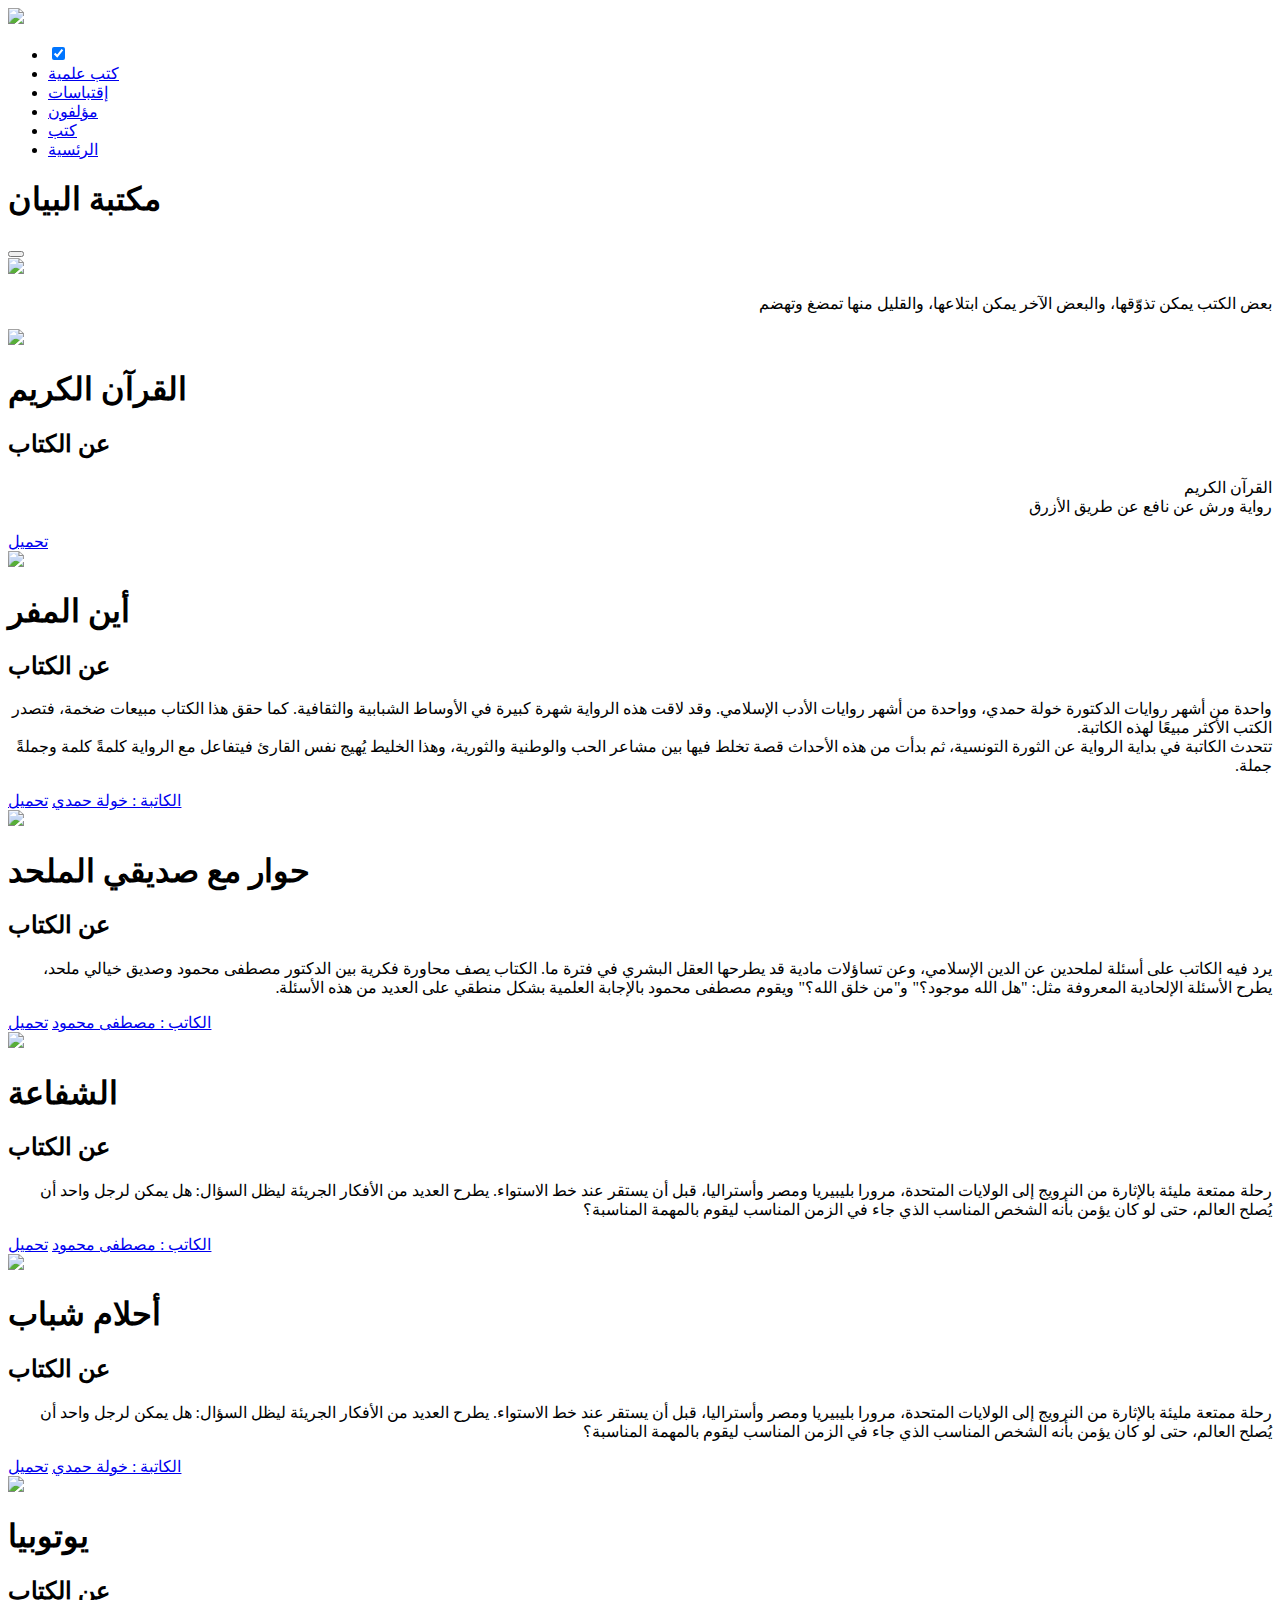
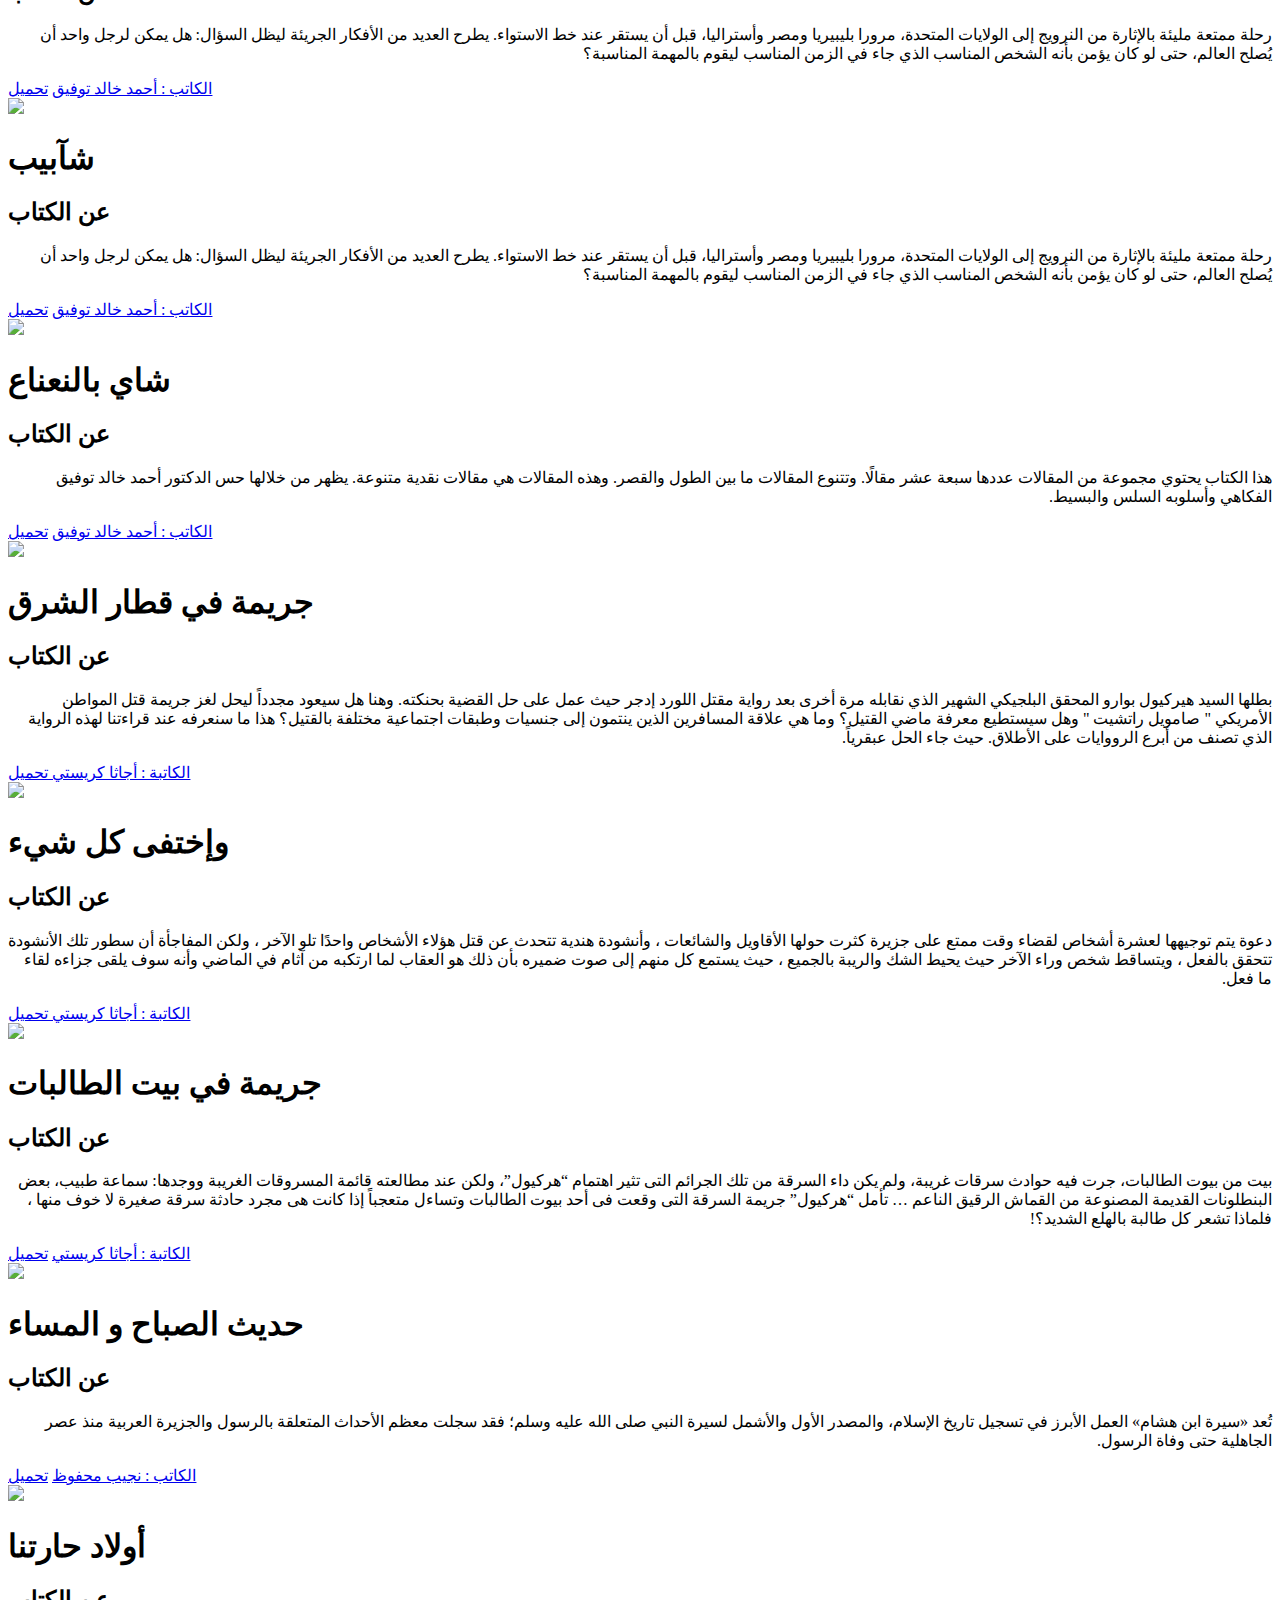
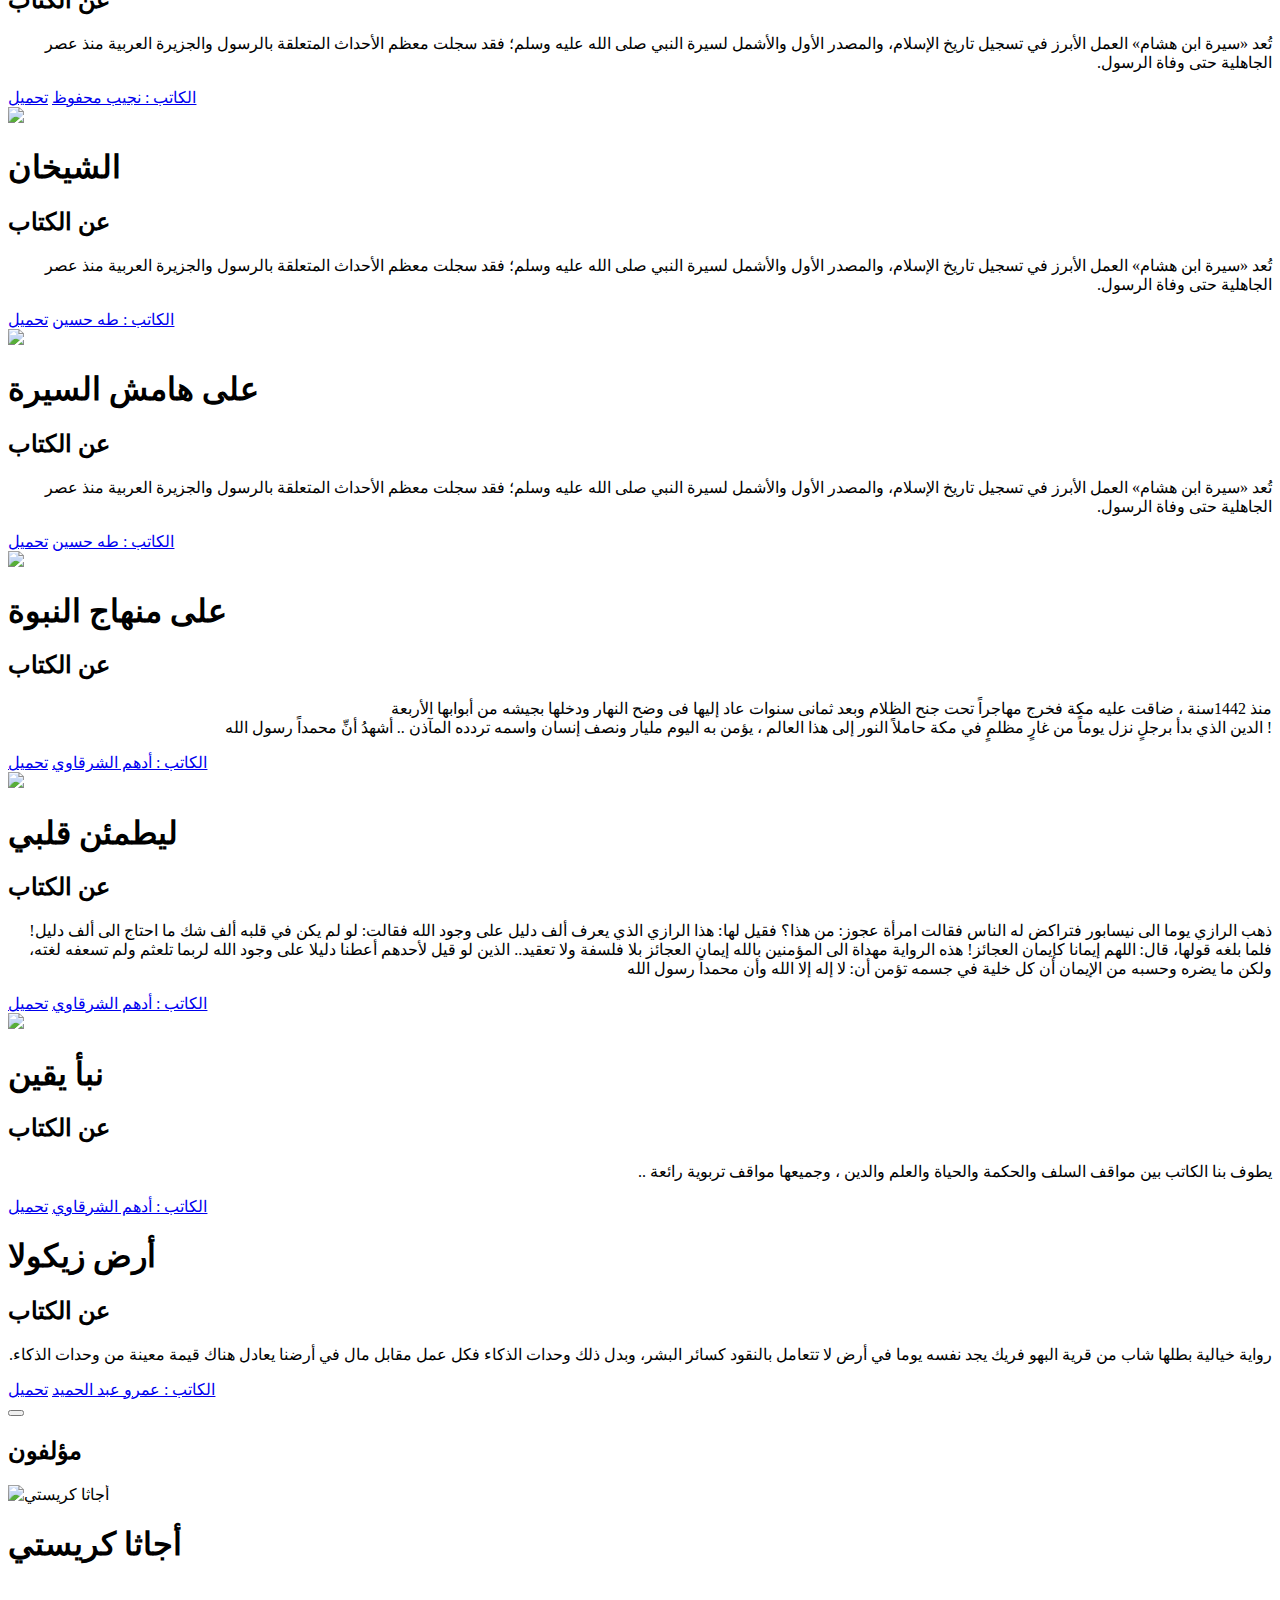
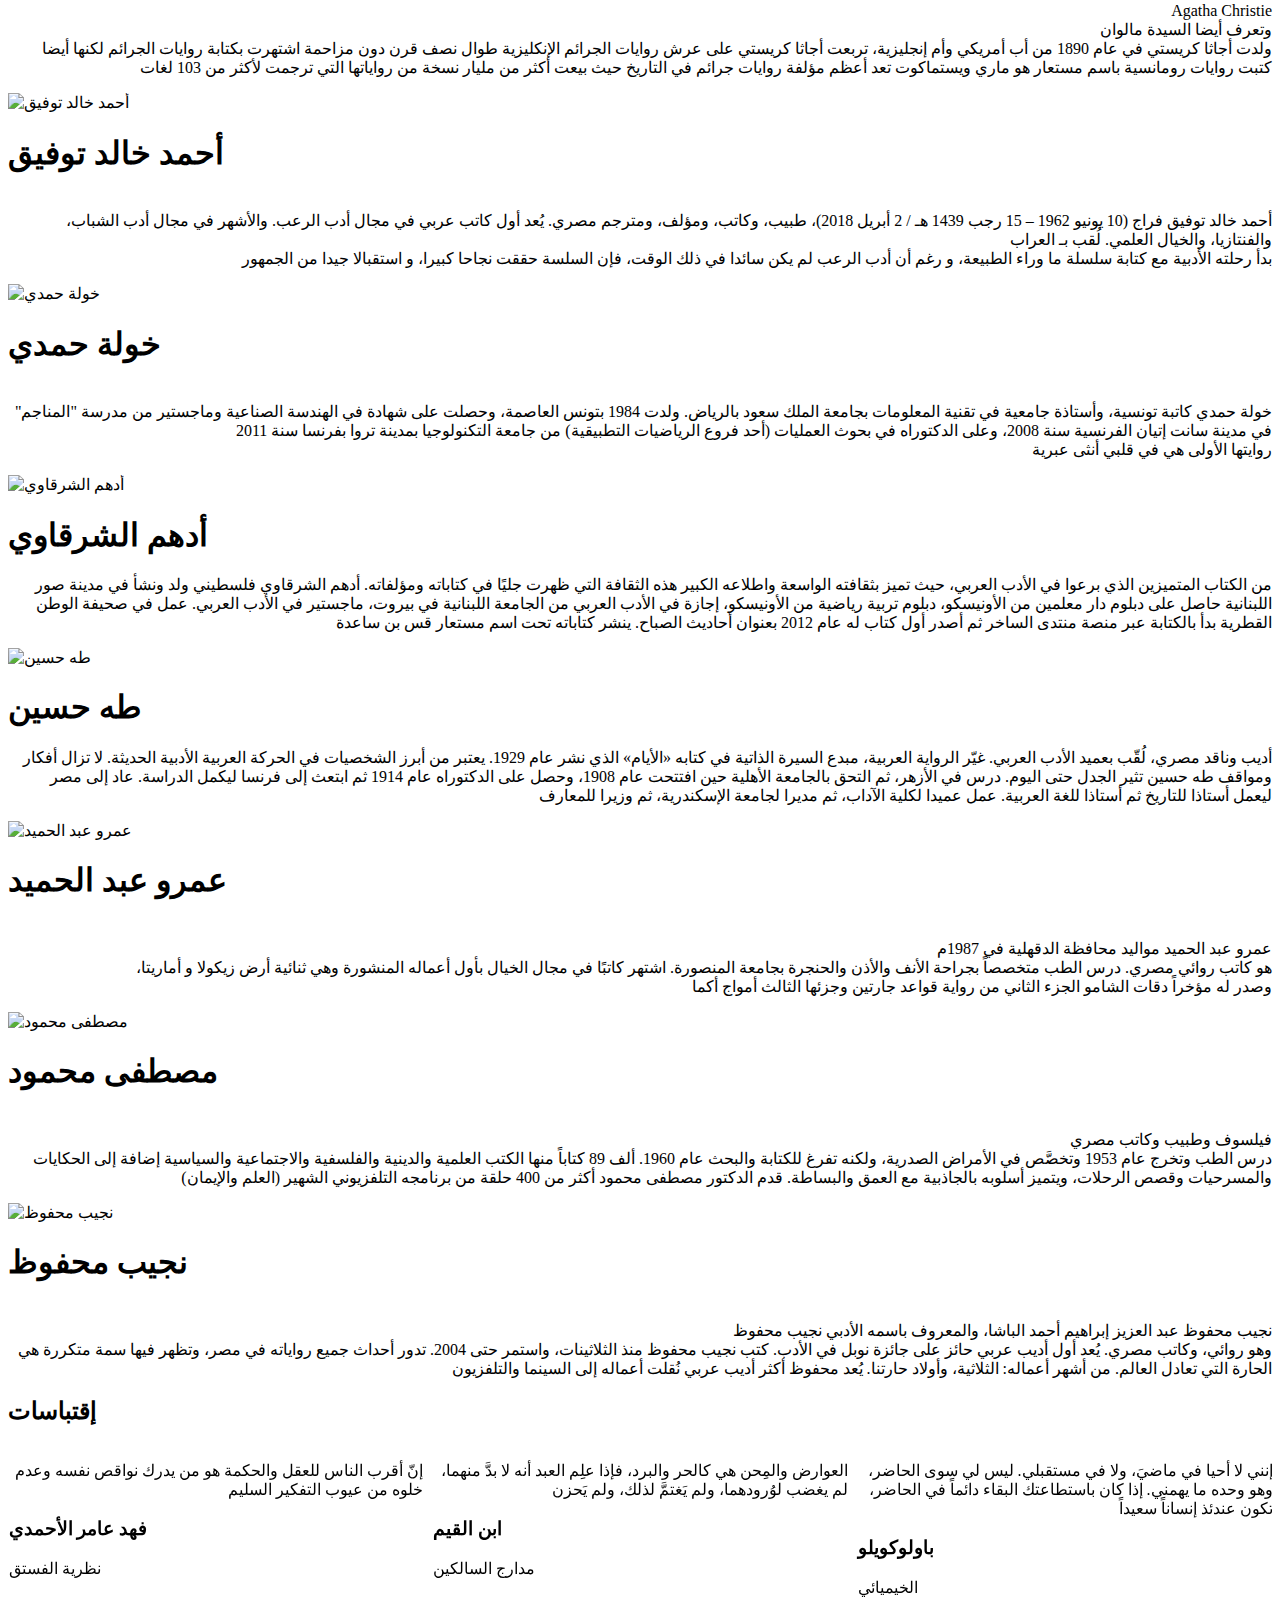
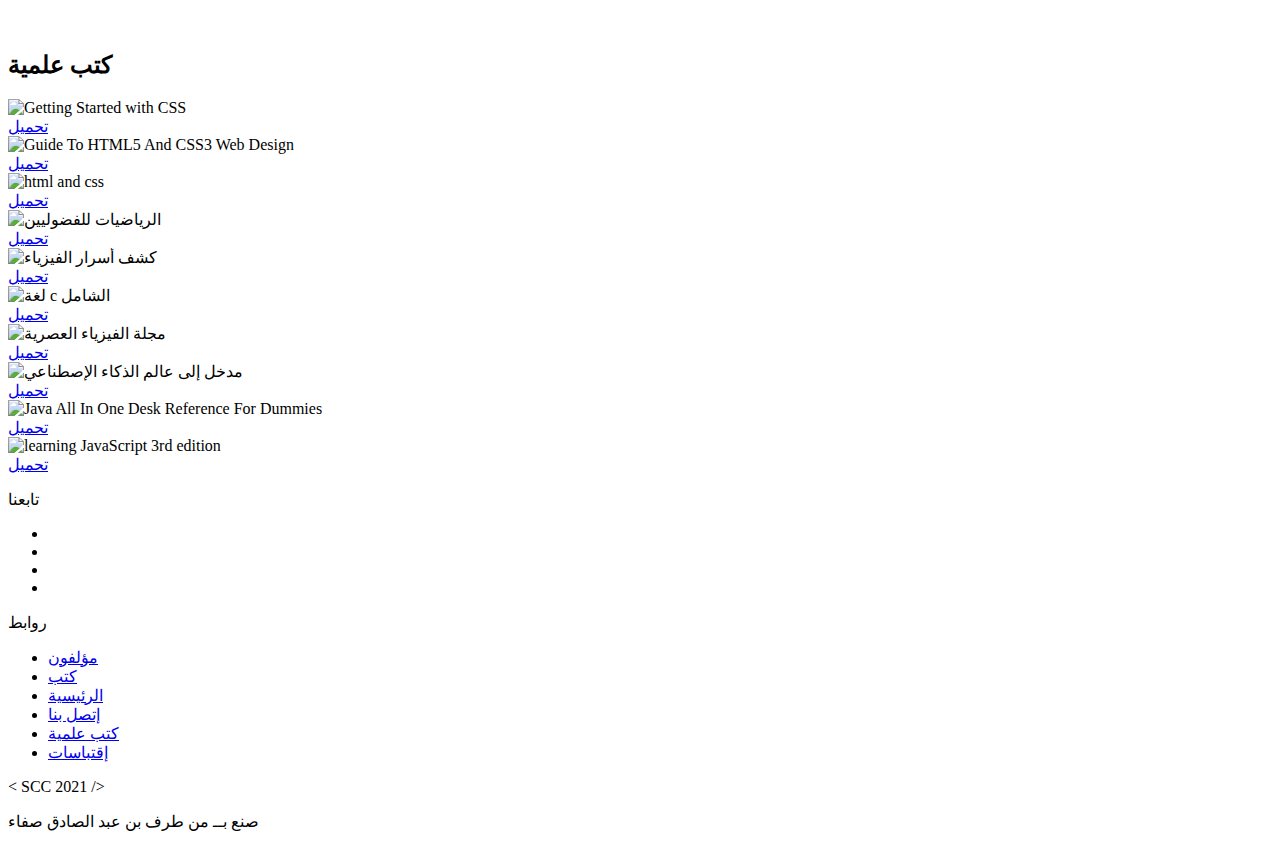
==== commit d56ae50c: "modified" ====
--- a/index.html
+++ b/index.html
@@ -23,7 +23,7 @@
             integrity="sha384-SZXxX4whJ79/gErwcOYf+zWLeJdY/qpuqC4cAa9rOGUstPomtqpuNWT9wdPEn2fk" 
             crossorigin="anonymous">
         
-        <link rel="stylesheet" href="css/style.css" type="text/css"> 
+        <link rel="stylesheet" href="style.css" type="text/css"> 
 
     </head>
 
@@ -778,7 +778,7 @@
             </div>
         </div>
         
-        <script src="js/script.js"></script>
+        <script src="script.js"></script>
 
     </body>
 
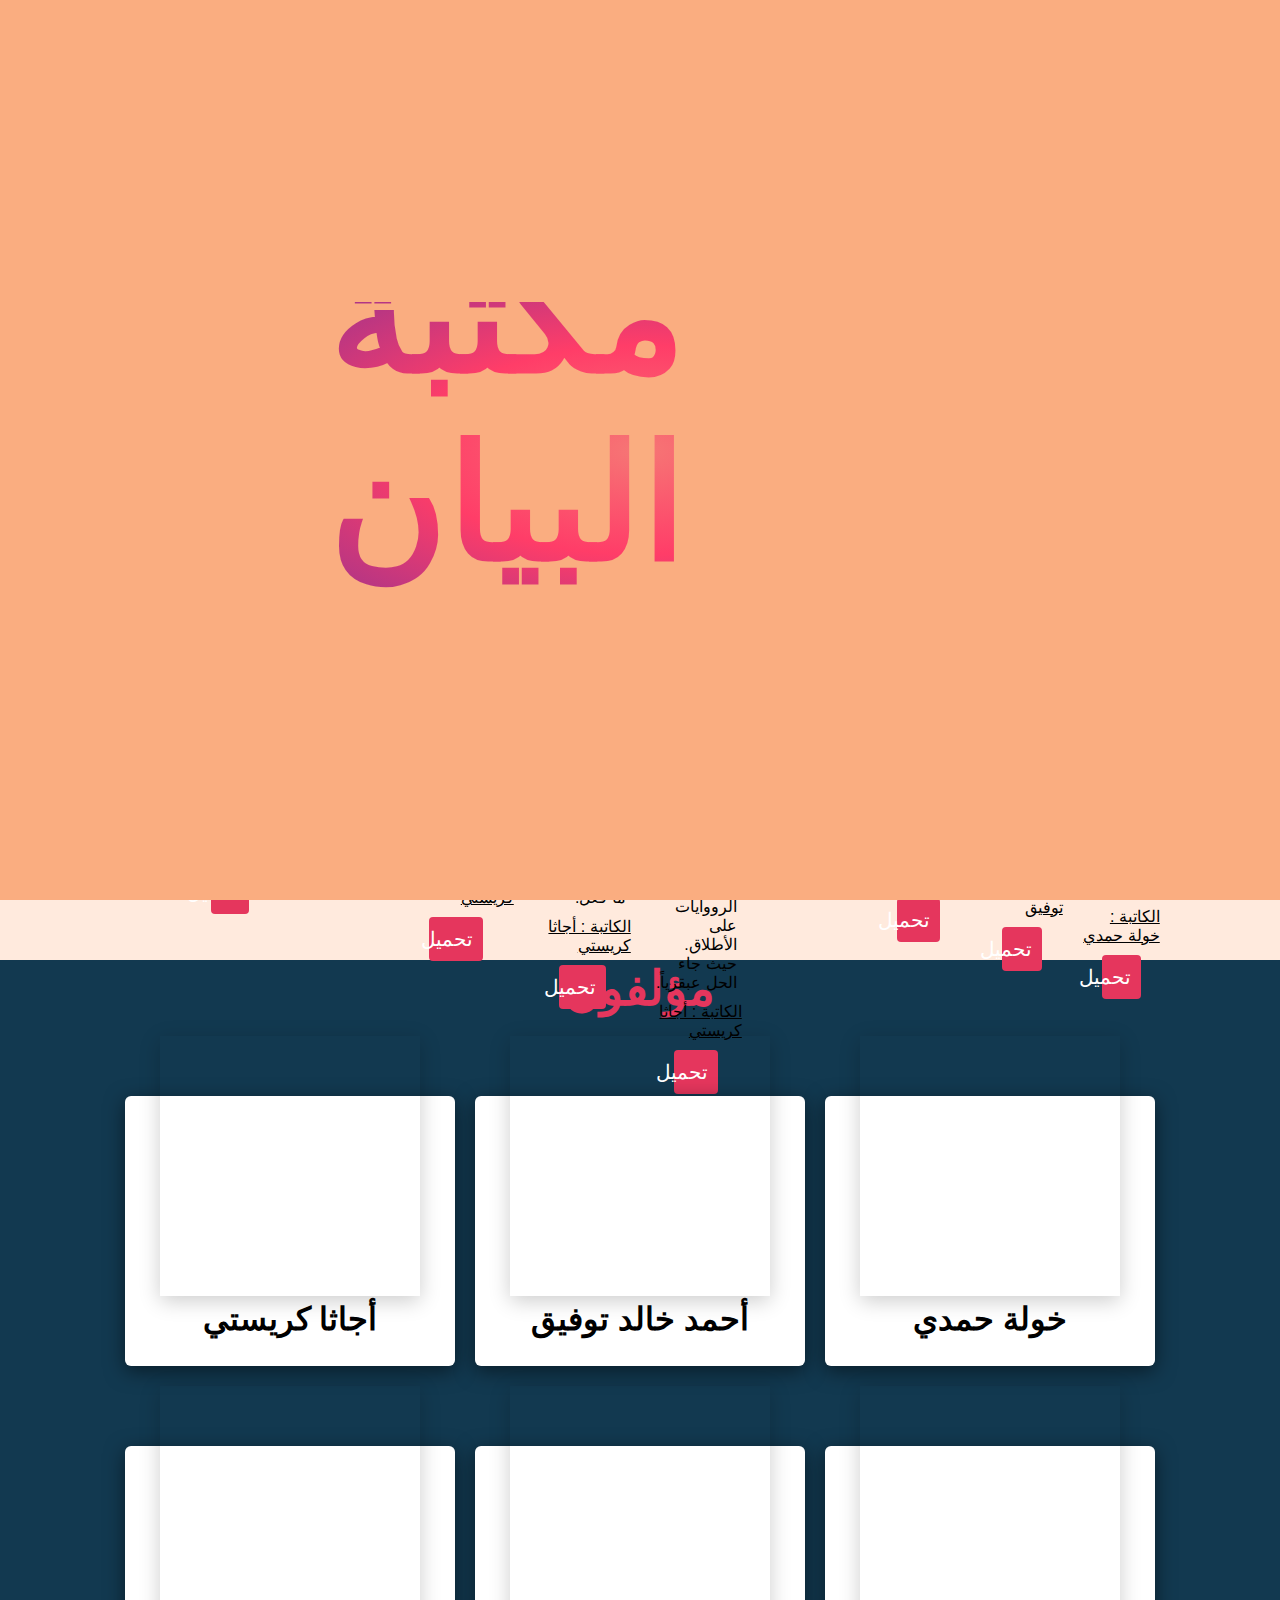
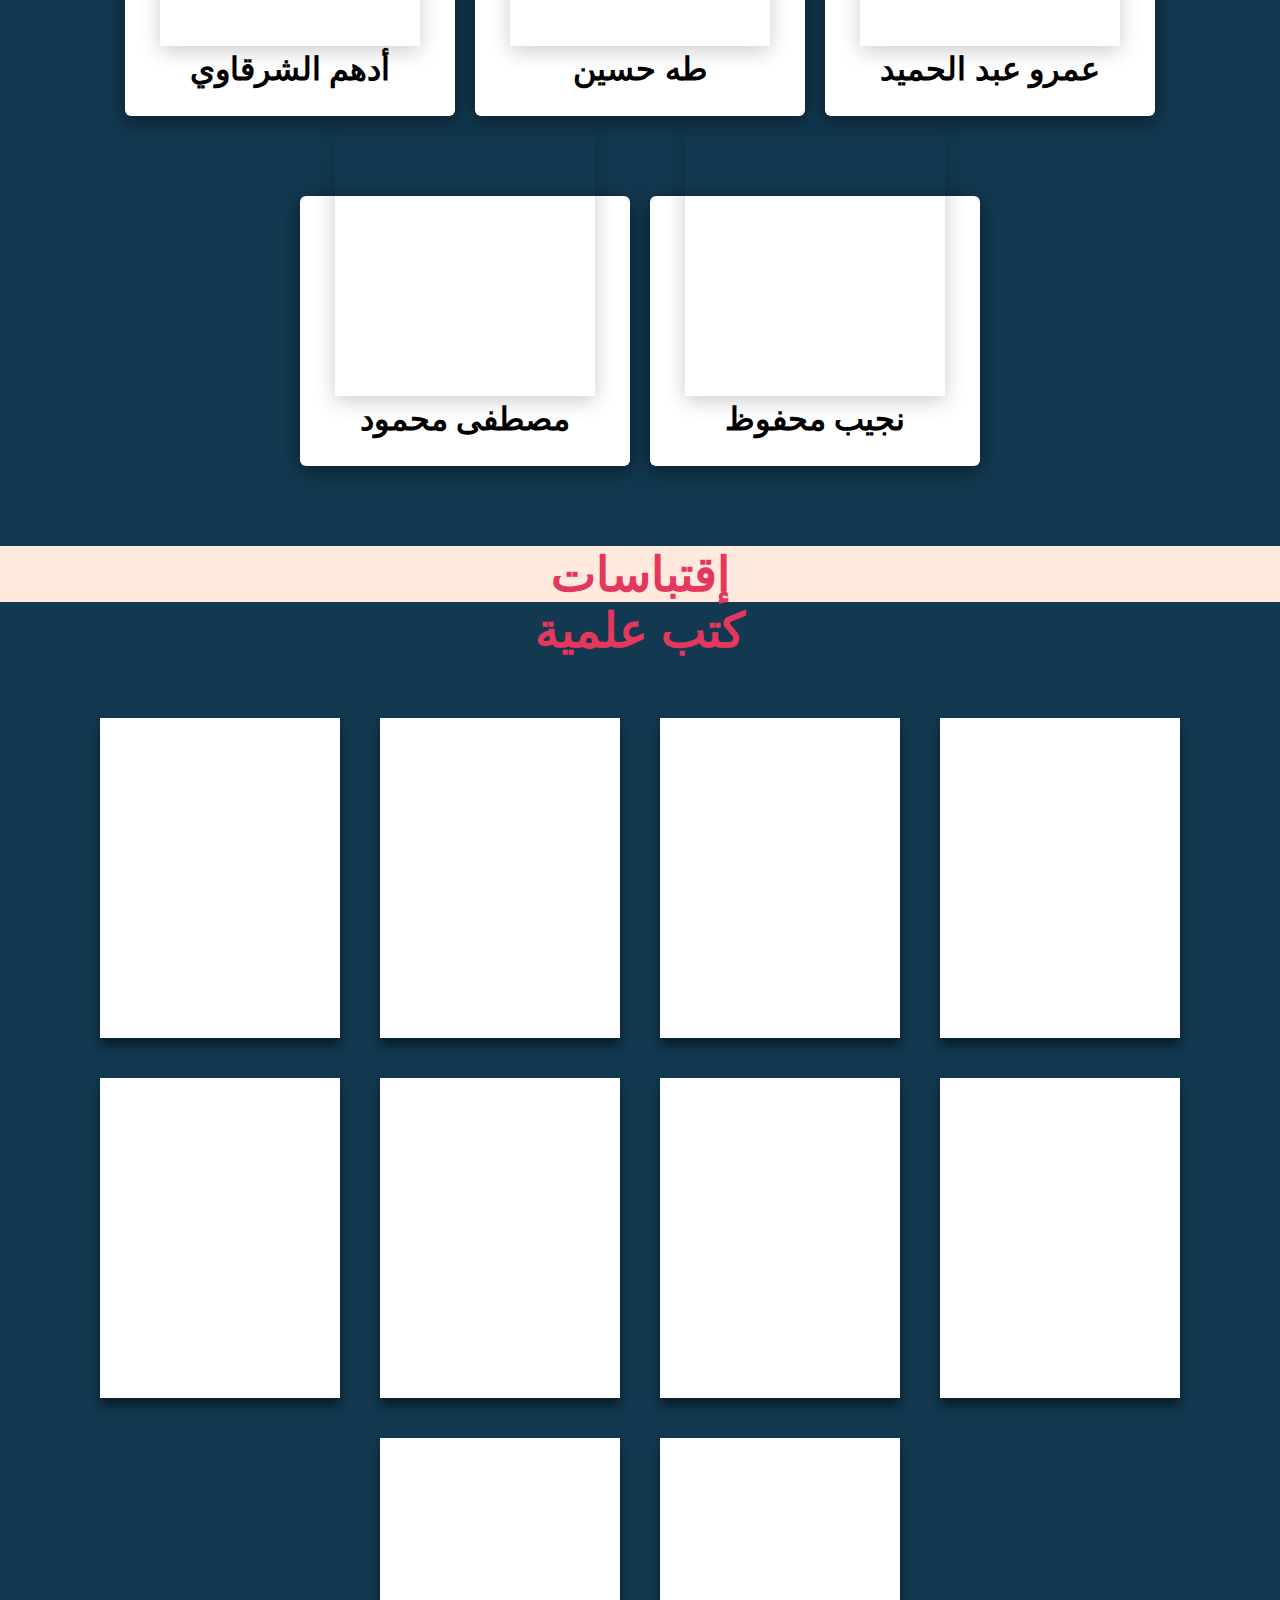
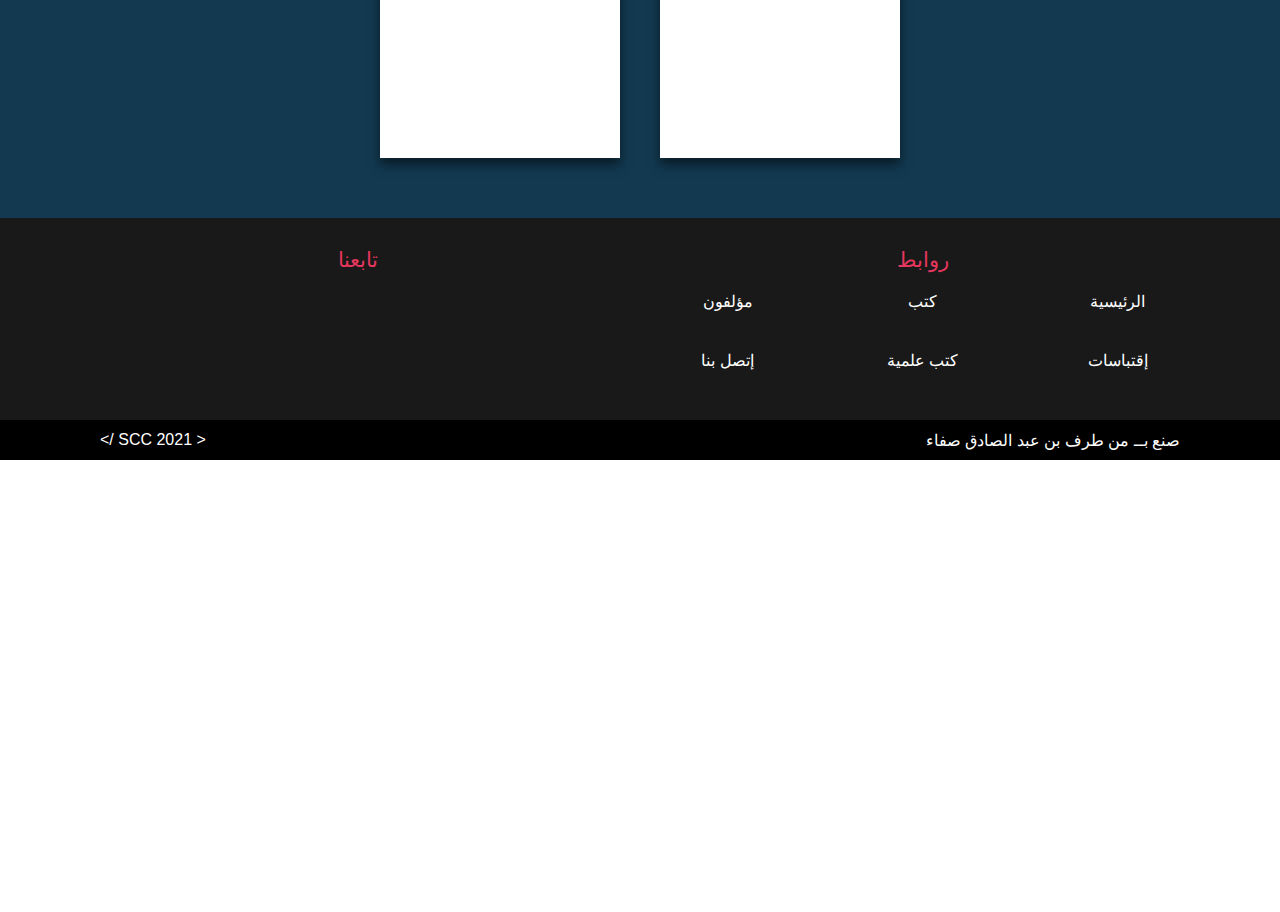
==== commit e23ab7bc: "Merge 6fcbbb3efba8f787ef76d16ba7128070e781601c into 911aac9ba2d24be84fd57f9ec3b76ccd1820d412" ====
--- a/index.html
+++ b/index.html
@@ -6,7 +6,7 @@
         <meta name="viewport" content="width=device-width, initial-scale=1.0" />
         
         <title> مكتبة البيان</title>
-        <link rel="shortcut icon" href="imges/book-open-solid.png" type="image/x-icon"/>
+        <link rel="shortcut icon" href="images/book-open-solid.png" type="image/x-icon"/>
 
         <link rel="preconnect" href="https://fonts.googleapis.com">
         <link rel="preconnect" href="https://fonts.gstatic.com" crossorigin>
@@ -16,6 +16,7 @@
         <script  src="https://code.jquery.com/jquery-3.6.0.min.js"></script>
         <script  src="https://cdnjs.cloudflare.com/ajax/libs/OwlCarousel2/2.3.4/owl.carousel.min.js"></script>
         <link rel="stylesheet" href="https://cdnjs.cloudflare.com/ajax/libs/OwlCarousel2/2.3.4/assets/owl.carousel.min.css">
+        <script  src="js/turn.js" type="text/javascript"></script>
         
         <link 
             rel="stylesheet" 
@@ -23,7 +24,7 @@
             integrity="sha384-SZXxX4whJ79/gErwcOYf+zWLeJdY/qpuqC4cAa9rOGUstPomtqpuNWT9wdPEn2fk" 
             crossorigin="anonymous">
         
-        <link rel="stylesheet" href="style.css" type="text/css"> 
+        <link rel="stylesheet" href="css/Style.css" type="text/css"> 
 
     </head>
 
@@ -36,7 +37,7 @@
         <!--Header-->
         <!-- Navbar Section -->
         <header>
-            <img src="imges/vector_bg.png" class="main__img">
+            <img src="images/vector_bg.png" class="main__img">
             <div class="navbar">
                 <nav>
                     <div class="navbar__toggle" id="mobile-menu">
@@ -80,392 +81,403 @@
         </header>
 
         <!--Books Section-->
-        <section class="books"  id="books">
-            <!--previous button-->
-            <button id="next-btn">
-                <i class="fas fa-chevron-circle-left"></i>
-            </button>
-            <!--book-->
-            <div class="book " id="book">
-                <!--paper 1-->
-                <div class="paper" id="p1" >
-                    <div class="front">
-                        <div class="front-content" id="f1">
-                            <img src="imges/books/القرآن الكريم_ورش.jpg">
-                        </div>
-                    </div>
-                    <div class="back">
-                        <div class="back-content" id="b1">
-                            <p dir="rtl">
+        <section class="books" >
+            <!--book--> 
+            <div dir="rtl">
+                <!--book-->
+                <div class="bookClass" id="book">
+                    <div class="page">
+                        <div class="content p1" id="hard">
+                            <p>
                                 بعض الكتب يمكن تذوّقها، والبعض الآخر يمكن ابتلاعها، والقليل منها تمضغ وتهضم
                             </p>
                         </div>
                     </div>
-                </div>
-                <!--paper 2-->
-                <div class="paper" id="p2">
-                    <div class="front">
-                        <div class="front-content" id="f2">
-                            <img src="imges/books/خولة حمدي_أين المفر.jpg" >
-                        </div>
-                    </div>
-                    <div class="back">
-                        <div class="back-content" id="b2">
+
+                    <div class="page">
+                        <div class="content">
+                            <img src="images/books/القرآن الكريم_ورش.jpg">
+                        </div>
+                    </div>
+
+                    <div class="page">
+                        <div class="content">
+                            <a  href="books/القرآن الكريم_ورش.zip"
+                                download="القرآن الكريم_ورش.zip" 
+                                class="download-btn">تحميل</a>
+                            <p>القرآن الكريم  <br> رواية ورش عن نافع عن طريق الأزرق </p>
+                            <h2>عن الكتاب</h2>
                             <h1>القرآن الكريم</h1>
-                            <h2>عن الكتاب</h2>
-                            <p dir="rtl">القرآن الكريم  <br> رواية ورش عن نافع عن طريق الأزرق </p>
-                            <a href="books/القرآن الكريم_ورش.zip" download="القرآن الكريم_ورش.zip" class="download-btn">تحميل</a>
-                        </div>
-                    </div>
-                </div>
-                <!--paper 3-->
-                <div class="paper" id="p3">
-                    <div class="front">
-                        <div class="front-content" id="f3">
-                            <img src="imges/books/مصطفى محمود_حوار مع صديقي الملحد.jpg" >
-                        </div>
-                    </div>
-                    <div class="back">
-                        <div class="back-content" id="b3">
+                        </div>
+                    </div>
+
+                    <div class="page">
+                            <div class="content">
+                                <img src="images/books/خولة حمدي_أين المفر.jpg" >
+                            </div>
+                    </div>
+
+                    <div class="page">
+                        <div class="content">
+                            <a  href="books/خولة حمدي_أين المفر.pdf" 
+                                download="خولة حمدي_أين المفر.pdf" 
+                                class="download-btn">تحميل</a>
+                            <a href="#a3" class="auther-name"> الكاتبة : خولة حمدي</a>
+                            <p>
+                                واحدة من أشهر روايات الدكتورة خولة حمدي، وواحدة من أشهر روايات الأدب الإسلامي. وقد لاقت هذه الرواية شهرة كبيرة في الأوساط الشبابية والثقافية. كما حقق هذا الكتاب مبيعات ضخمة، فتصدر الكتب الأكثر مبيعًا لهذه الكاتبة. <br>تتحدث الكاتبة في بداية الرواية عن الثورة التونسية، ثم بدأت من هذه الأحداث قصة تخلط فيها بين مشاعر الحب والوطنية والثورية، وهذا الخليط يُهيج نفس القارئ فيتفاعل مع الرواية كلمةً كلمة وجملةً جملة.
+                            </p>
+                            <h2>عن الكتاب</h2>
                             <h1>أين المفر </h1>
-                            <h2>عن الكتاب</h2>
-                            <p dir="rtl" >
-                                واحدة من أشهر روايات الدكتورة خولة حمدي، وواحدة من أشهر روايات الأدب الإسلامي. وقد لاقت هذه الرواية شهرة كبيرة في الأوساط الشبابية والثقافية. كما حقق هذا الكتاب مبيعات ضخمة، فتصدر الكتب الأكثر مبيعًا لهذه الكاتبة. <br>تتحدث الكاتبة في بداية الرواية عن الثورة التونسية، ثم بدأت من هذه الأحداث قصة تخلط فيها بين مشاعر الحب والوطنية والثورية، وهذا الخليط يُهيج نفس القارئ فيتفاعل مع الرواية كلمةً كلمة وجملةً جملة.
-                            </p>
+                        </div>
+                    </div>
+
+                    <div class="page">
+                        <div class="content">
+                            <img src="images/books/مصطفى محمود_حوار مع صديقي الملحد.jpg" >
+                        </div>
+                    </div>
+
+                    <div class="page">
+                        <div class="content">
+                            <a  href="books/مصطفى محمود_حوار مع صديقي الملحد.pdf"
+                                download="مصطفى محمود_حوار مع صديقي الملحد.pdf" 
+                                class="download-btn">تحميل</a>
+                            <a href="#a7" class="auther-name"> الكاتب : مصطفى محمود</a>
+                            <p>
+                                يرد فيه الكاتب على أسئلة لملحدين عن الدين الإسلامي، وعن تساؤلات مادية قد يطرحها العقل البشري في فترة ما. الكتاب يصف محاورة فكرية بين الدكتور مصطفى محمود وصديق خيالي ملحد، يطرح الأسئلة الإلحادية المعروفة مثل: "هل الله موجود؟" و"من خلق الله؟" ويقوم مصطفى محمود بالإجابة العلمية بشكل منطقي على العديد من هذه الأسئلة.
+                            </p>
+                            <h2>عن الكتاب</h2>
+                            <h1>حوار مع صديقي الملحد</h1>
+                        </div>
+                    </div>
+
+                    <div class="page">
+                        <div class="content">
+                            <img src="images/books/مصطفى محمود_الشفاعة.webp" >
+                        </div>
+                    </div>
+
+                    <div class="page">
+                        <div class="content">
+                            <a  href="books/مصطفى محمود_الشفاعة.pdf" 
+                                download="مصطفى محمود_الشفاعة.pdf" 
+                                class="download-btn">تحميل</a>
+                            <a href="#a7" class="auther-name"> الكاتب : مصطفى محمود</a>
+                            <p>
+                                رحلة ممتعة مليئة بالإثارة من النرويج إلى الولايات المتحدة، مرورا بليبيريا ومصر وأستراليا، قبل أن يستقر عند خط الاستواء. يطرح العديد من الأفكار الجريئة ليظل السؤال: هل يمكن لرجل واحد أن يُصلح العالم، حتى لو كان يؤمن بأنه الشخص المناسب الذي جاء في الزمن المناسب ليقوم بالمهمة المناسبة؟
+                            </p>
+                            <h2>عن الكتاب</h2>
+                            <h1>الشفاعة</h1>
+                        </div>
+                    </div>
+
+                    <div class="page">
+                        <div class="content">
+                            <img src="images/books/خولة حمدي_أحلام الشباب.jpg" >
+                        </div>
+                    </div>
+
+                    <div class="page">
+                        <div class="content">
+                            <a  href="books/خولة حمدي_أحلام الشباب.pdf" 
+                                download="خولة حمدي_أحلام الشباب.pdf" 
+                                class="download-btn">تحميل</a>
                             <a href="#a3" class="auther-name"> الكاتبة : خولة حمدي</a>
-                            <a href="books/خولة حمدي_أين المفر.pdf" download="خولة حمدي_أين المفر.pdf" class="download-btn">تحميل</a>
-                        </div>
-                    </div>
-                </div>
-                <!--paper 4-->
-                <div class="paper" id="p4">
-                    <div class="front">
-                        <div class="front-content" id="f4">
-                            <img src="imges/books/مصطفى محمود_الشفاعة.webp" >
-                        </div>
-                    </div>
-                    <div class="back">
-                        <div class="back-content" id="b4">
-                            <h1>حوار مع صديقي الملحد</h1>
-                            <h2>عن الكتاب</h2>
-                            <p dir="rtl">
-                                يرد فيه الكاتب على أسئلة لملحدين عن الدين الإسلامي، وعن تساؤلات مادية قد يطرحها العقل البشري في فترة ما. الكتاب يصف محاورة فكرية بين الدكتور مصطفى محمود وصديق خيالي ملحد، يطرح الأسئلة الإلحادية المعروفة مثل: "هل الله موجود؟" و"من خلق الله؟" ويقوم مصطفى محمود بالإجابة العلمية بشكل منطقي على العديد من هذه الأسئلة.
-                            </p>
-                            <a href="#a7" class="auther-name"> الكاتب : مصطفى محمود</a>
-                            <a href="books/مصطفى محمود_حوار مع صديقي الملحد.pdf" download="مصطفى محمود_حوار مع صديقي الملحد.pdf" class="download-btn">تحميل</a>
-                        </div>
-                    </div>
-                </div>
-                <!--paper 5-->
-                <div class="paper" id="p5">
-                    <div class="front">
-                        <div class="front-content" id="f5">
-                            <img src="imges/books/خولة حمدي_أحلام الشباب.jpg" >
-                        </div>
-                    </div>
-                    <div class="back">
-                        <div class="back-content" id="b5">
-                            <h1>الشفاعة</h1>
-                            <h2>عن الكتاب</h2>
-                            <p dir="rtl">
+                            <p>
                                 رحلة ممتعة مليئة بالإثارة من النرويج إلى الولايات المتحدة، مرورا بليبيريا ومصر وأستراليا، قبل أن يستقر عند خط الاستواء. يطرح العديد من الأفكار الجريئة ليظل السؤال: هل يمكن لرجل واحد أن يُصلح العالم، حتى لو كان يؤمن بأنه الشخص المناسب الذي جاء في الزمن المناسب ليقوم بالمهمة المناسبة؟
                             </p>
-                            <a href="#a7" class="auther-name"> الكاتب : مصطفى محمود</a>
-                            <a href="books/مصطفى محمود_الشفاعة.pdf" download="مصطفى محمود_الشفاعة.pdf" class="download-btn">تحميل</a>
-                        </div>
-                    </div>
-                </div>
-                <!--paper 6-->
-                <div class="paper" id="p6">
-                    <div class="front">
-                        <div class="front-content" id="f6">
-                            <img src="imges/books/أحمد خالد توفيق_يوتوبيا.jpg" >
-                        </div>
-                    </div>
-                    <div class="back">
-                        <div class="back-content" id="b6">
+                            <h2>عن الكتاب</h2>
                             <h1>أحلام شباب</h1>
-                            <h2>عن الكتاب</h2>
-                            <p dir="rtl">
+                        </div>
+                    </div>
+
+                    <div class="page">
+                        <div class="content">
+                            <img src="images/books/أحمد خالد توفيق_يوتوبيا.jpg" >
+                        </div>
+                    </div>
+
+                    <div class="page">
+                        <div class="content">
+                            <a  href="books/أحمد خالد توفيق_يوتوبيا.pdf" 
+                                download="أحمد خالد توفيق_يوتوبيا.pdf" 
+                                class="download-btn">تحميل</a>
+                            <a href="#a2" class="auther-name"> الكاتب : أحمد خالد توفيق</a>
+                            <p>
                                 رحلة ممتعة مليئة بالإثارة من النرويج إلى الولايات المتحدة، مرورا بليبيريا ومصر وأستراليا، قبل أن يستقر عند خط الاستواء. يطرح العديد من الأفكار الجريئة ليظل السؤال: هل يمكن لرجل واحد أن يُصلح العالم، حتى لو كان يؤمن بأنه الشخص المناسب الذي جاء في الزمن المناسب ليقوم بالمهمة المناسبة؟
                             </p>
-                            <a href="#a3" class="auther-name"> الكاتبة : خولة حمدي</a>
-                            <a href="books/خولة حمدي_أحلام الشباب.pdf" download="خولة حمدي_أحلام الشباب.pdf" class="download-btn">تحميل</a>
-                        </div>
-                    </div>
-                </div>
-                <!--paper 7-->
-                <div class="paper" id="p7">
-                    <div class="front">
-                        <div class="front-content" id="f7">
-                            <img src="imges/books/أحمد خالد توفيق_شآبيب.jpg" >
-                        </div>
-                    </div>
-                    <div class="back">
-                        <div class="back-content" id="b7">
+                            <h2>عن الكتاب</h2>
                             <h1>يوتوبيا</h1>
-                            <h2>عن الكتاب</h2>
-                            <p dir="rtl">
+                        </div>
+                    </div>
+
+                    <div class="page">
+                        <div class="content">
+                            <img src="images/books/أحمد خالد توفيق_شآبيب.jpg" >
+                        </div>
+                    </div>
+
+                    <div class="page">
+                        <div class="content">
+                            <a  href="books/أحمد خالد توفيق_شآبيب.pdf" 
+                                download="أحمد خالد توفيق_شآبيب.pdf" 
+                                class="download-btn">تحميل</a>
+                            <a href="#a2" class="auther-name"> الكاتب : أحمد خالد توفيق</a>
+                            <p>
                                 رحلة ممتعة مليئة بالإثارة من النرويج إلى الولايات المتحدة، مرورا بليبيريا ومصر وأستراليا، قبل أن يستقر عند خط الاستواء. يطرح العديد من الأفكار الجريئة ليظل السؤال: هل يمكن لرجل واحد أن يُصلح العالم، حتى لو كان يؤمن بأنه الشخص المناسب الذي جاء في الزمن المناسب ليقوم بالمهمة المناسبة؟
                             </p>
+                            <h2>عن الكتاب</h2>
+                            <h1>شآبيب</h1>
+                        </div>
+                    </div>
+
+                    <div class="page">
+                        <div class="content">
+                            <img src="images/books/أحمد خالد توفيق_شاي بالنعناع.jpg" >
+                        </div>
+                    </div>
+
+                    <div class="page">
+                        <div class="content">
+                            <a  href="books/أحمد خالد توفيق_شاي بالنعناع.pdf" 
+                                download="أحمد خالد توفيق_شاي بالنعناع.pdf" 
+                                class="download-btn">تحميل</a>
                             <a href="#a2" class="auther-name"> الكاتب : أحمد خالد توفيق</a>
-                            <a href="books/أحمد خالد توفيق_يوتوبيا.pdf" download="أحمد خالد توفيق_يوتوبيا.pdf" class="download-btn">تحميل</a>
-                        </div>
-                    </div>
-                </div>
-                <!--paper 8-->
-                <div class="paper" id="p8">
-                    <div class="front">
-                        <div class="front-content" id="f8">
-                            <img src="imges/books/أحمد خالد توفيق_شاي بالنعناع.jpg" >
-                        </div>
-                    </div>
-                    <div class="back">
-                        <div class="back-content" id="b8">
-                            <h1>شآبيب</h1>
-                            <h2>عن الكتاب</h2>
-                            <p dir="rtl">
-                                رحلة ممتعة مليئة بالإثارة من النرويج إلى الولايات المتحدة، مرورا بليبيريا ومصر وأستراليا، قبل أن يستقر عند خط الاستواء. يطرح العديد من الأفكار الجريئة ليظل السؤال: هل يمكن لرجل واحد أن يُصلح العالم، حتى لو كان يؤمن بأنه الشخص المناسب الذي جاء في الزمن المناسب ليقوم بالمهمة المناسبة؟
-                            </p>
-                            <a href="#a2" class="auther-name"> الكاتب : أحمد خالد توفيق</a>
-                            <a href="books/أحمد خالد توفيق_شآبيب.pdf" download="أحمد خالد توفيق_شآبيب.pdf" class="download-btn">تحميل</a>
-                        </div>
-                    </div>
-                </div>
-                <!--paper 9-->
-                <div class="paper" id="p9">
-                    <div class="front">
-                        <div class="front-content" id="f9">
-                            <img src="imges/books/أجاثا كريستي_جريمة في قطار الشرق.jpg" >
-                        </div>
-                    </div>
-                    <div class="back">
-                        <div class="back-content" id="b9">
+                            <p>
+                                هذا الكتاب يحتوي مجموعة من المقالات عددها سبعة عشر مقالًا. وتتنوع المقالات ما بين الطول والقصر. وهذه المقالات هي مقالات نقدية متنوعة. يظهر من خلالها حس الدكتور أحمد خالد توفيق الفكاهي وأسلوبه السلس والبسيط.
+                            </p>
+                            <h2>عن الكتاب</h2>
                             <h1>شاي بالنعناع</h1>
-                            <h2>عن الكتاب</h2>
-                            <p dir="rtl">
-                                هذا الكتاب يحتوي مجموعة من المقالات عددها سبعة عشر مقالًا. وتتنوع المقالات ما بين الطول والقصر. وهذه المقالات هي مقالات نقدية متنوعة. يظهر من خلالها حس الدكتور أحمد خالد توفيق الفكاهي وأسلوبه السلس والبسيط.
-                            </p>
-                            <a href="#a2" class="auther-name"> الكاتب : أحمد خالد توفيق</a>
-                            <a href="books/أحمد خالد توفيق_شاي بالنعناع.pdf" download="أحمد خالد توفيق_شاي بالنعناع.pdf" class="download-btn">تحميل</a>
-                        </div>
-                    </div>
-                </div>
-                <!--paper 10-->
-                <div class="paper" id="p10">
-                    <div class="front">
-                        <div class="front-content" id="f10">
-                            <img src="imges/books/أجاثا كريستي_وإختفى كل شيء.jpg" >
-                        </div>
-                    </div>
-                    <div class="back">
-                        <div class="back-content" id="b10">
+                        </div>
+                    </div>
+
+                    <div class="page">
+                        <div class="content">
+                            <img src="images/books/أجاثا كريستي_جريمة في قطار الشرق.jpg" >
+                        </div>
+                    </div>
+
+                    <div class="page">
+                        <div class="content">
+                            <a  href="books/أجاثا كريستي_جريمة في قطار الشرق.pdf" 
+                                download="أجاثا كريستي_جريمة في قطار الشرق.pdf" 
+                                class="download-btn">تحميل</a>
+                            <a href="#a1" class="auther-name">الكاتبة : أجاثا كريستي </a>
+                            <p>
+                                بطلها السيد هيركيول بوارو المحقق البلجيكي الشهير الذي نقابله مرة أخرى بعد رواية مقتل اللورد إدجر حيث عمل على حل القضية بحنكته. وهنا هل سيعود مجدداً ليحل لغز جريمة قتل المواطن الأمريكي " صامويل راتشيت " وهل سيستطيع معرفة ماضي القتيل؟ وما هي علاقة المسافرين الذين ينتمون إلى جنسيات وطبقات اجتماعية مختلفة بالقتيل؟ هذا ما سنعرفه عند قراءتنا لهذه الرواية الذي تصنف من أبرع الرووايات على الأطلاق. حيث جاء الحل عبقرياً.
+                            </p>
+                            <h2>عن الكتاب</h2>
                             <h1>جريمة في قطار الشرق</h1>
-                            <h2>عن الكتاب</h2>
-                            <p dir="rtl">
-                                بطلها السيد هيركيول بوارو المحقق البلجيكي الشهير الذي نقابله مرة أخرى بعد رواية مقتل اللورد إدجر حيث عمل على حل القضية بحنكته. وهنا هل سيعود مجدداً ليحل لغز جريمة قتل المواطن الأمريكي " صامويل راتشيت " وهل سيستطيع معرفة ماضي القتيل؟ وما هي علاقة المسافرين الذين ينتمون إلى جنسيات وطبقات اجتماعية مختلفة بالقتيل؟ هذا ما سنعرفه عند قراءتنا لهذه الرواية الذي تصنف من أبرع الرووايات على الأطلاق. حيث جاء الحل عبقرياً.
-                            </p>
-                            <a href="#a1" class="auther-name">الكاتبة : أجاثا كريستي </a>
-                            <a href="books/أجاثا كريستي_جريمة في قطار الشرق.pdf" download="أجاثا كريستي_جريمة في قطار الشرق.pdf" class="download-btn">تحميل</a>
-                        </div>
-                    </div>
-                </div>
-                <!--paper 11-->
-                <div class="paper" id="p11">
-                    <div class="front">
-                        <div class="front-content" id="f11">
-                            <img src="imges/books/أجاثا كريستي_جريمة في بيت الطالبات.jpg" >
-                        </div>
-                    </div>
-                    <div class="back">
-                        <div class="back-content" id="b11">
+                        </div>
+                    </div>
+
+                    <div class="page">
+                        <div class="content">
+                            <img src="images/books/أجاثا كريستي_وإختفى كل شيء.jpg" >
+                        </div>
+                    </div>
+
+                    <div class="page">
+                        <div class="content">
+                            <a  href="books/أجاثا كريستي_وإختفى كل شيء.pdf" 
+                                download="أجاثا كريستي_وإختفى كل شيء.pdf" 
+                                class="download-btn">تحميل</a>
+                            <a href="#a1" class="auther-name"> الكاتبة : أجاثا كريستي </a>
+                            <p>
+                                دعوة يتم توجيهها لعشرة أشخاص لقضاء وقت ممتع على جزيرة كثرت حولها الأقاويل والشائعات ، وأنشودة هندية تتحدث عن قتل هؤلاء الأشخاص واحدًا تلو الآخر ، ولكن المفاجأة أن سطور تلك الأنشودة تتحقق بالفعل ، ويتساقط شخص وراء الآخر حيث يحيط الشك والريبة بالجميع ، حيث يستمع كل منهم إلى صوت ضميره بأن ذلك هو العقاب لما ارتكبه من آثام في الماضي وأنه سوف يلقى جزاءه لقاء ما فعل.
+                            </p>
+                            <h2>عن الكتاب</h2>
                             <h1>وإختفى كل شيء</h1>
-                            <h2>عن الكتاب</h2>
-                            <p dir="rtl">
-                                دعوة يتم توجيهها لعشرة أشخاص لقضاء وقت ممتع على جزيرة كثرت حولها الأقاويل والشائعات ، وأنشودة هندية تتحدث عن قتل هؤلاء الأشخاص واحدًا تلو الآخر ، ولكن المفاجأة أن سطور تلك الأنشودة تتحقق بالفعل ، ويتساقط شخص وراء الآخر حيث يحيط الشك والريبة بالجميع ، حيث يستمع كل منهم إلى صوت ضميره بأن ذلك هو العقاب لما ارتكبه من آثام في الماضي وأنه سوف يلقى جزاءه لقاء ما فعل.
-                            </p>
-                            <a href="#a1" class="auther-name"> الكاتبة : أجاثا كريستي </a>
-                            <a href="books/أجاثا كريستي_وإختفى كل شيء.pdf" download="أجاثا كريستي_وإختفى كل شيء.pdf" class="download-btn">تحميل</a>
-                        </div>
-                    </div>
-                </div>
-                <!--paper 12-->
-                <div class="paper" id="p12">
-                    <div class="front">
-                        <div class="front-content" id="f12">
-                            <img src="imges/books/نجيب محفوظ_حديث الصباح و المساء.jpg" >
-                        </div>
-                    </div>
-                    <div class="back">
-                        <div class="back-content" id="b12">
+                        </div>
+                    </div>
+
+                    <div class="page">
+                        <div class="content">
+                            <img src="images/books/أجاثا كريستي_جريمة في بيت الطالبات.jpg" >
+                        </div>
+                    </div>
+
+                    <div class="page">
+                        <div class="content">
+                            <a  href="books/أجاثا كريستي_جريمة في بيت الطالبات.pdf"
+                                download="أجاثا كريستي_جريمة في بيت الطالبات.pdf" 
+                                class="download-btn">تحميل</a>
+                            <a href="#a1" class="auther-name"> الكاتبة : أجاثا كريستي</a>
+                            <p>
+                                بيت من بيوت الطالبات، جرت فيه حوادث سرقات غريبة، ولم يكن داء السرقة من تلك الجرائم التى تثير اهتمام “هركيول”، ولكن عند مطالعته قائمة المسروقات الغريبة ووجدها: سماعة طبيب، بعض البنطلونات القديمة المصنوعة من القماش الرقيق الناعم … تأمل “هركيول” جريمة السرقة التى وقعت فى أحد بيوت الطالبات وتساءل متعجباً إذا كانت هى مجرد حادثة سرقة صغيرة لا خوف منها ، فلماذا تشعر كل طالبة بالهلع الشديد؟!
+                            </p>
+                            <h2>عن الكتاب</h2>
                             <h1>جريمة في بيت الطالبات</h1>
-                            <h2>عن الكتاب</h2>
-                            <p dir="rtl">
-                                بيت من بيوت الطالبات، جرت فيه حوادث سرقات غريبة، ولم يكن داء السرقة من تلك الجرائم التى تثير اهتمام “هركيول”، ولكن عند مطالعته قائمة المسروقات الغريبة ووجدها: سماعة طبيب، بعض البنطلونات القديمة المصنوعة من القماش الرقيق الناعم … تأمل “هركيول” جريمة السرقة التى وقعت فى أحد بيوت الطالبات وتساءل متعجباً إذا كانت هى مجرد حادثة سرقة صغيرة لا خوف منها ، فلماذا تشعر كل طالبة بالهلع الشديد؟!
-                            </p>
-                            <a href="#a1" class="auther-name"> الكاتبة : أجاثا كريستي</a>
-                            <a href="books/أجاثا كريستي_جريمة في بيت الطالبات.pdf" download="أجاثا كريستي_جريمة في بيت الطالبات.pdf" class="download-btn">تحميل</a>
-                        </div>
-                    </div>
-                </div>
-                <!--paper 13-->
-                <div class="paper" id="p13">
-                    <div class="front">
-                        <div class="front-content" id="f13">
-                            <img src="imges/books/نجيب محفوظ_أولاد حارتنا.png" >
-                        </div>
-                    </div>
-                    <div class="back">
-                        <div class="back-content" id="b13">
+                        </div>
+                    </div>
+
+                    <div class="page">
+                        <div class="content">
+                            <img src="images/books/نجيب محفوظ_حديث الصباح و المساء.jpg" >
+                        </div>
+                    </div>
+
+                    <div class="page">
+                        <div class="content">
+                            <a  href="books/نجيب محفوظ_حديث الصباح و المساء.pdf" 
+                                download="نجيب محفوظ_حديث الصباح و المساء.pdf" 
+                                class="download-btn">تحميل</a>
+                            <a href="#a8" class="auther-name"> الكاتب : نجيب محفوظ</a>
+                            <p>
+                                تُعد «سيرة ابن هشام» العمل الأبرز في تسجيل تاريخ الإسلام، والمصدر الأول والأشمل لسيرة النبي صلى الله عليه وسلم؛ فقد سجلت معظم الأحداث المتعلقة بالرسول والجزيرة العربية منذ عصر الجاهلية حتى وفاة الرسول.
+                            </p>
+                            <h2>عن الكتاب</h2>
                             <h1>حديث الصباح و المساء</h1>
-                            <h2>عن الكتاب</h2>
-                            <p dir="rtl">
+                        </div>
+                    </div>
+
+                    <div class="page">
+                        <div class="content">
+                            <img src="images/books/نجيب محفوظ_أولاد حارتنا.png" >
+                        </div>
+                    </div>
+
+                    <div class="page">
+                        <div class="content">
+                            <a  href="books/نجيب محفوظ_أولاد حارتنا.pdf" 
+                                download="نجيب محفوظ_أولاد حارتنا.pdf" 
+                                class="download-btn">تحميل</a>
+                            <a href="#a8" class="auther-name"> الكاتب : نجيب محفوظ</a>
+                            <p>
                                 تُعد «سيرة ابن هشام» العمل الأبرز في تسجيل تاريخ الإسلام، والمصدر الأول والأشمل لسيرة النبي صلى الله عليه وسلم؛ فقد سجلت معظم الأحداث المتعلقة بالرسول والجزيرة العربية منذ عصر الجاهلية حتى وفاة الرسول.
                             </p>
-                            <a href="#a8" class="auther-name"> الكاتب : نجيب محفوظ</a>
-                            <a href="books/نجيب محفوظ_حديث الصباح و المساء.pdf" download="نجيب محفوظ_حديث الصباح و المساء.pdf" class="download-btn">تحميل</a>
-                        </div>
-                    </div>
-                </div>
-                <!--paper 14-->
-                <div class="paper" id="p14">
-                    <div class="front">
-                        <div class="front-content" id="f14">
-                            <img src="imges/books/طه حسين_الشيخان.jpg" >
-                        </div>
-                    </div>
-                    <div class="back">
-                        <div class="back-content" id="b14">
+                            <h2>عن الكتاب</h2>
                             <h1>أولاد حارتنا</h1>
-                            <h2>عن الكتاب</h2>
-                            <p dir="rtl">
+                        </div>
+                    </div>
+
+                    <div class="page">
+                        <div class="content">
+                            <img src="images/books/طه حسين_الشيخان.jpg" >
+                        </div>
+                    </div>
+
+                    <div class="page">
+                        <div class="content">
+                            <a  href="books/طه حسين_الشيخان.pdf" 
+                                download="طه حسين_الشيخان.pdf" 
+                                class="download-btn">تحميل</a>
+                            <a href="#a5" class="auther-name"> الكاتب : طه حسين</a>
+                            <p>
                                 تُعد «سيرة ابن هشام» العمل الأبرز في تسجيل تاريخ الإسلام، والمصدر الأول والأشمل لسيرة النبي صلى الله عليه وسلم؛ فقد سجلت معظم الأحداث المتعلقة بالرسول والجزيرة العربية منذ عصر الجاهلية حتى وفاة الرسول.
                             </p>
-                            <a href="#a8" class="auther-name"> الكاتب : نجيب محفوظ</a>
-                            <a href="books/نجيب محفوظ_أولاد حارتنا.pdf" download="نجيب محفوظ_أولاد حارتنا.pdf" class="download-btn">تحميل</a>
-                        </div>
-                    </div>
-                </div>
-                <!--paper 15-->
-                <div class="paper" id="p15">
-                    <div class="front">
-                        <div class="front-content" id="f15">
-                            <img src="imges/books/طه حسين_على هامش السيرة.jpg" >
-                        </div>
-                    </div>
-                    <div class="back">
-                        <div class="back-content" id="b15">
+                            <h2>عن الكتاب</h2>
                             <h1>الشيخان</h1>
-                            <h2>عن الكتاب</h2>
-                            <p dir="rtl">
+                        </div>
+                    </div>
+
+                    <div class="page">
+                        <div class="content">
+                            <img src="images/books/طه حسين_على هامش السيرة.jpg" >
+                        </div>
+                    </div>
+
+                    <div class="page">
+                        <div class="content">
+                            <a  href="books/طه حسين_على هامش السيرة.pdf" 
+                                download="طه حسين_على هامش السيرة.pdf" 
+                                class="download-btn">تحميل</a>
+                            <a href="#a5" class="auther-name"> الكاتب : طه حسين</a>
+                            <p>
                                 تُعد «سيرة ابن هشام» العمل الأبرز في تسجيل تاريخ الإسلام، والمصدر الأول والأشمل لسيرة النبي صلى الله عليه وسلم؛ فقد سجلت معظم الأحداث المتعلقة بالرسول والجزيرة العربية منذ عصر الجاهلية حتى وفاة الرسول.
                             </p>
-                            <a href="#a5" class="auther-name"> الكاتب : طه حسين</a>
-                            <a href="books/طه حسين_الشيخان.pdf" download="طه حسين_الشيخان.pdf" class="download-btn">تحميل</a>
-                        </div>
-                    </div>
-                </div>
-                <!--paper 16-->
-                <div class="paper" id="p16">
-                    <div class="front">
-                        <div class="front-content" id="f16">
-                            <img src="imges/books/أدهم الشرقاوي_على منهاج النبوة.jpg" >
-                        </div>
-                    </div>
-                    <div class="back">
-                        <div class="back-content" id="b16">
+                            <h2>عن الكتاب</h2>
                             <h1>على هامش السيرة</h1>
-                            <h2>عن الكتاب</h2>
-                            <p dir="rtl">
-                                تُعد «سيرة ابن هشام» العمل الأبرز في تسجيل تاريخ الإسلام، والمصدر الأول والأشمل لسيرة النبي صلى الله عليه وسلم؛ فقد سجلت معظم الأحداث المتعلقة بالرسول والجزيرة العربية منذ عصر الجاهلية حتى وفاة الرسول.
-                            </p>
-                            <a href="#a5" class="auther-name"> الكاتب : طه حسين</a>
-                            <a href="books/طه حسين_على هامش السيرة.pdf" download="طه حسين_على هامش السيرة.pdf" class="download-btn">تحميل</a>
-                        </div>
-                    </div>
-                </div>
-                <!--paper 17-->
-                <div class="paper" id="p17">
-                    <div class="front">
-                        <div class="front-content" id="f17">
-                            <img src="imges/books/أدهم الشرقاوي_ليطمئن قلبي.jpg" >
-                        </div>
-                    </div>
-                    <div class="back">
-                        <div class="back-content" id="b17">
-                            <h1>على منهاج النبوة</h1>
-                            <h2>عن الكتاب</h2>
-                            <p dir="rtl">
+                        </div>
+                    </div>
+
+                    <div class="page">
+                        <div class="content">
+                            <img src="images/books/أدهم الشرقاوي_على منهاج النبوة.jpg" >
+                        </div>
+                    </div>
+
+                    <div class="page">
+                        <div class="content">
+                            <a  href="books/أدهم الشرقاوي_على منهاج النبوة.pdf"
+                                download="أدهم الشرقاوي_على منهاج النبوة.pdf" 
+                                class="download-btn">تحميل</a>
+                            <a href="#a4" class="auther-name"> الكاتب : أدهم الشرقاوي</a>
+                            <p>
                                 منذ 1442سنة ، ضاقت عليه مكة فخرج مهاجراً تحت جنح الظلام وبعد ثمانى سنوات عاد إليها فى وضح النهار ودخلها بجيشه من أبوابها الأربعة <br>!
                                 الدين الذي بدأ برجلٍ نزل يوماً من غارٍ مظلمٍ في مكة حاملاً النور إلى هذا العالم ، يؤمن به اليوم مليار ونصف إنسان واسمه تردده المآذن ..
                                 أشهدُ أنِّ محمداً رسول الله
                             </p>
+                            <h2>عن الكتاب</h2>
+                            <h1>على منهاج النبوة</h1>
+                        </div>
+                    </div>
+
+                    <div class="page">
+                        <div class="content">
+                            <img src="images/books/أدهم الشرقاوي_ليطمئن قلبي.jpg" >
+                        </div>
+                    </div>
+
+                    <div class="page">
+                        <div class="content">
+                            <a  href="books/أدهم الشرقاوي_ليطمئن قلبي.pdf" 
+                                download="أدهم الشرقاوي_ليطمئن قلبي.pdf" 
+                                class="download-btn">تحميل</a>
                             <a href="#a4" class="auther-name"> الكاتب : أدهم الشرقاوي</a>
-                            <a href="books/أدهم الشرقاوي_على منهاج النبوة.pdf" download="أدهم الشرقاوي_على منهاج النبوة.pdf" class="download-btn">تحميل</a>
-                        </div>
-                    </div>
-                </div>
-                <!--paper 18-->
-                <div class="paper" id="p18">
-                    <div class="front">
-                        <div class="front-content" id="f18">
-                            <img src="imges/books/أدهم الشرقاوي_نبأ يقين.jpg" >
-                        </div>
-                    </div>
-                    <div class="back">
-                        <div class="back-content" id="b18">
+                            <p>
+                                ذهب الرازي يوما الى نيسابور فتراكض له الناس فقالت امرأة عجوز: من هذا؟ فقيل لها: هذا الرازي الذي يعرف ألف دليل على وجود الله فقالت: لو لم يكن في قلبه ألف شك ما احتاج الى ألف دليل! فلما بلغه قولها، قال: اللهم إيمانا كإيمان العجائز! هذه الرواية مهداة الى المؤمنين بالله إيمان العجائز بلا فلسفة ولا تعقيد.. الذين لو قيل لأحدهم أعطنا دليلا على وجود الله لربما تلعثم ولم تسعفه لغته، ولكن ما يضره وحسبه من الإيمان أن كل خلية في جسمه تؤمن أن: لا إله إلا الله وأن محمداً رسول الله
+                            </p>
+                            <h2>عن الكتاب</h2>
                             <h1>ليطمئن قلبي</h1>
-                            <h2>عن الكتاب</h2>
-                            <p dir="rtl">
-                                ذهب الرازي يوما الى نيسابور فتراكض له الناس فقالت امرأة عجوز: من هذا؟ فقيل لها: هذا الرازي الذي يعرف ألف دليل على وجود الله فقالت: لو لم يكن في قلبه ألف شك ما احتاج الى ألف دليل! فلما بلغه قولها، قال: اللهم إيمانا كإيمان العجائز! هذه الرواية مهداة الى المؤمنين بالله إيمان العجائز بلا فلسفة ولا تعقيد.. الذين لو قيل لأحدهم أعطنا دليلا على وجود الله لربما تلعثم ولم تسعفه لغته، ولكن ما يضره وحسبه من الإيمان أن كل خلية في جسمه تؤمن أن: لا إله إلا الله وأن محمداً رسول الله
-                            </p>
+                        </div>
+                    </div>
+
+                    <div class="page">
+                        <div class="content">
+                            <img src="images/books/أدهم الشرقاوي_نبأ يقين.jpg" >
+                        </div>
+                    </div>
+
+                    <div class="page">
+                        <div class="content">
+                            <a  href="books/أدهم الشرقاوي_نبأ يقين.pdf" 
+                                download="أدهم الشرقاوي_نبأ يقين.pdf"
+                                class="download-btn">تحميل</a>
                             <a href="#a4" class="auther-name"> الكاتب : أدهم الشرقاوي</a>
-                            <a href="books/أدهم الشرقاوي_ليطمئن قلبي.pdf" download="أدهم الشرقاوي_ليطمئن قلبي.pdf" class="download-btn">تحميل</a>
-                        </div>
-                    </div>
-                </div>
-                <!--paper 19-->
-                <div class="paper" id="p19">
-                    <div class="front">
-                        <div class="front-content" id="f19">
-                            <img src="imges/books/عمرو عبد الحميد_أرض زيكولا.jpg">
-                        </div>
-                    </div>
-                    <div class="back">
-                        <div class="back-content" id="b19">
+                            <p>
+                                يطوف بنا الكاتب بين مواقف السلف والحكمة والحياة والعلم والدين ، وجميعها مواقف تربوية رائعة ..
+                            </p>
+                            <h2>عن الكتاب</h2>
                             <h1>نبأ يقين</h1>
-                            <h2>عن الكتاب</h2>
-                            <p dir="rtl">
-                                يطوف بنا الكاتب بين مواقف السلف والحكمة والحياة والعلم والدين ، وجميعها مواقف تربوية رائعة ..
-                            </p>
-                            <a href="#a4" class="auther-name"> الكاتب : أدهم الشرقاوي</a>
-                            <a href="books/أدهم الشرقاوي_نبأ يقين.pdf" download="أدهم الشرقاوي_نبأ يقين.pdf" class="download-btn">تحميل</a>
-                        </div>
-                    </div>
-                </div>
-                <!--paper 20-->
-                <div class="paper" id="p20">
-                    <div class="front">
-                        <div class="front-content" id="f20">
-                        </div>
-                    </div>
-                    <div class="back">
-                        <div class="back-content" id="b20">
+                        </div>
+                    </div>
+
+                    <div class="page">
+                        <div class="content">
+                            <img src="images/books/عمرو عبد الحميد_أرض زيكولا.jpg">
+                        </div>
+                    </div>
+
+                    <div class="page">
+                        <div class="content">
+                            <a  href="books/عمرو عبد الحميد_أرض زيكولا.pdf" 
+                                download="عمرو عبد الحميد_أرض زيكولا.pdf" 
+                                class="download-btn">تحميل</a>
+                            <a href="#a6" class="auther-name"> الكاتب : عمرو عبد الحميد</a>
+                            <p>
+                                رواية خيالية بطلها شاب من قرية البهو فريك يجد نفسه يوما في أرض لا تتعامل بالنقود كسائر البشر، وبدل ذلك وحدات الذكاء فكل عمل مقابل مال في أرضنا يعادل هناك قيمة معينة من وحدات الذكاء.
+                            </p>
+                            <h2>عن الكتاب</h2>
                             <h1>أرض زيكولا</h1>
-                            <h2>عن الكتاب</h2>
-                            <p dir="rtl">
-                                رواية خيالية بطلها شاب من قرية البهو فريك يجد نفسه يوما في أرض لا تتعامل بالنقود كسائر البشر، وبدل ذلك وحدات الذكاء فكل عمل مقابل مال في أرضنا يعادل هناك قيمة معينة من وحدات الذكاء.
-                            </p>
-                            <a href="#a6" class="auther-name"> الكاتب : عمرو عبد الحميد</a>
-                            <a href="books/عمرو عبد الحميد_أرض زيكولا.pdf" download="عمرو عبد الحميد_أرض زيكولا.pdf" class="download-btn">تحميل</a>
-                        </div>
+                        </div>
+                    </div>
+
+                    <div class="page">
+                        <div class="content" id="hard"></div>
                     </div>
                 </div>
             </div>
-            <!--next button-->
-            <button id="prev-btn">
-                <i class="fas fa-chevron-circle-right"></i>
-            </button>
         </section>
 
         <!--Authors--> 
@@ -474,11 +486,11 @@
             <div class="authors__container">
                 <div class="author" id="a1">
                     <div class="img__name_Bx">
-                        <img src="imges/authors/أجاثا كريستي.png" alt="أجاثا كريستي">
+                        <img src="images/authors/أجاثا كريستي.png" alt="أجاثا كريستي">
                         <h1>أجاثا كريستي</h1>
                     </div>
                     <div class="desc">
-                        <p dir="rtl">
+                        <p>
                             <br>
                             Agatha Christie<br>
                             وتعرف أيضا السيدة مالوان <br>
@@ -490,11 +502,11 @@
                 </div>
                 <div  class="author" id="a2">
                     <div class="img__name_Bx">
-                        <img src="imges/authors/أحمد خالد توفيق.jpg" alt="أحمد خالد توفيق">
+                        <img src="images/authors/أحمد خالد توفيق.jpg" alt="أحمد خالد توفيق">
                         <h1>أحمد خالد توفيق</h1>
                     </div>
                     <div class="desc">
-                        <p dir="rtl"> <br>
+                        <p> <br>
                             أحمد خالد توفيق فراج (10 يونيو 1962 – 15 رجب 1439 هـ / 2 أبريل 2018)، طبيب، وكاتب، ومؤلف، ومترجم مصري. يُعد أول كاتب عربي في مجال أدب الرعب. والأشهر في مجال أدب الشباب، والفنتازيا، والخيال العلمي. لُقب بـ العراب
                             <br>
                             بدأ رحلته الأدبية مع كتابة سلسلة ما وراء الطبيعة، و رغم أن أدب الرعب لم يكن سائدا في ذلك الوقت، فإن السلسة حققت نجاحا كبيرا، و استقبالا جيدا من الجمهور
@@ -503,11 +515,11 @@
                 </div>
                 <div class="author" id="a3">
                     <div class="img__name_Bx">
-                        <img src="imges/authors/خولة حمدي.jpg" alt="خولة حمدي">
+                        <img src="images/authors/خولة حمدي.jpg" alt="خولة حمدي">
                         <h1>خولة حمدي</h1>
                     </div>
                     <div class="desc">
-                        <p dir="rtl">
+                        <p>
                             <br>  خولة حمدي كاتبة تونسية، وأستاذة جامعية في تقنية المعلومات بجامعة الملك سعود بالرياض. ولدت 1984 بتونس العاصمة، وحصلت على شهادة في الهندسة الصناعية وماجستير من مدرسة "المناجم" في مدينة سانت إتيان الفرنسية سنة 2008، وعلى الدكتوراه في بحوث العمليات (أحد فروع الرياضيات التطبيقية) من جامعة التكنولوجيا بمدينة تروا بفرنسا سنة 2011
                             <br>روايتها الأولى هي في قلبي أنثى عبرية
                         </p>
@@ -515,33 +527,33 @@
                 </div>
                 <div  class="author" id="a4">
                     <div class="img__name_Bx">
-                        <img src="imges/authors/أدهم الشرقاوي.jpg" alt="أدهم الشرقاوي">
+                        <img src="images/authors/أدهم الشرقاوي.jpg" alt="أدهم الشرقاوي">
                         <h1>أدهم الشرقاوي</h1>
                     </div>
                     <div class="desc">
-                        <p dir="rtl">
+                        <p>
                             من الكتاب المتميزين الذي برعوا في الأدب العربي، حيث تميز بثقافته الواسعة واطلاعه الكبير هذه الثقافة التي ظهرت جليًا في كتاباته ومؤلفاته. أدهم الشرقاوي فلسطيني ولد ونشأ في مدينة صور اللبنانية حاصل على دبلوم دار معلمين من الأونيسكو، دبلوم تربية رياضية من الأونيسكو، إجازة في الأدب العربي من الجامعة اللبنانية في بيروت، ماجستير في الأدب العربي. عمل في صحيفة الوطن القطرية بدأ بالكتابة عبر منصة منتدى الساخر ثم أصدر أول كتاب له عام 2012 بعنوان أحاديث الصباح. ينشر كتاباته تحت اسم مستعار  قس بن ساعدة
                         </p>
                     </div>
                 </div>
                 <div class="author" id="a5">
                     <div class="img__name_Bx">
-                        <img src="imges/authors/طه حسين.jpg" alt="طه حسين">
+                        <img src="images/authors/طه حسين.jpg" alt="طه حسين">
                         <h1>طه حسين</h1>
                     </div>
                     <div class="desc">
-                        <p dir="rtl">
+                        <p>
                             أديب وناقد مصري، لُقّب بعميد الأدب العربي. غيّر الرواية العربية، مبدع السيرة الذاتية في كتابه «الأيام» الذي نشر عام 1929. يعتبر من أبرز الشخصيات في الحركة العربية الأدبية الحديثة. لا تزال أفكار ومواقف طه حسين تثير الجدل حتى اليوم. درس في الأزهر، ثم التحق بالجامعة الأهلية حين افتتحت عام 1908، وحصل على الدكتوراه عام 1914 ثم ابتعث إلى فرنسا ليكمل الدراسة. عاد إلى مصر ليعمل أستاذا للتاريخ ثم أستاذا للغة العربية. عمل عميدا لكلية الآداب، ثم مديرا لجامعة الإسكندرية، ثم وزيرا للمعارف
                         </p>
                     </div>
                 </div>
                 <div class="author" id="a6">
                     <div class="img__name_Bx">
-                        <img src="imges/authors/عمرو عبد الحميد.jpg" alt="عمرو عبد الحميد">
+                        <img src="images/authors/عمرو عبد الحميد.jpg" alt="عمرو عبد الحميد">
                         <h1>عمرو عبد الحميد</h1>
                     </div>
                     <div class="desc">
-                        <p dir="rtl">
+                        <p>
                             <br>  عمرو عبد الحميد مواليد محافظة الدقهلية في 1987م 
                             <br>   هو كاتب روائي مصري. درس الطب متخصصاً بجراحة الأنف والأذن والحنجرة بجامعة المنصورة. اشتهر كاتبًا في مجال الخيال بأول أعماله المنشورة وهي ثنائية أرض زيكولا و أماريتا، 
                             <br>   وصدر له مؤخراً دقات الشامو الجزء الثاني من رواية قواعد جارتين وجزئها الثالث أمواج أكما 
@@ -550,11 +562,11 @@
                 </div>
                 <div class="author" id="a7">
                     <div class="img__name_Bx">
-                        <img src="imges/authors/مصطفى محمود.jpg" alt="مصطفى محمود">
+                        <img src="images/authors/مصطفى محمود.jpg" alt="مصطفى محمود">
                         <h1>مصطفى محمود</h1>
                     </div>
                     <div class="desc">
-                        <p dir="rtl"><br> 
+                        <p><br> 
                             فيلسوف وطبيب وكاتب مصري
                             <br> درس الطب وتخرج عام 1953 وتخصَّص في الأمراض الصدرية، ولكنه تفرغ للكتابة والبحث عام 1960. 
                             ألف 89 كتاباً منها الكتب العلمية والدينية والفلسفية والاجتماعية والسياسية إضافة إلى الحكايات والمسرحيات وقصص الرحلات، ويتميز أسلوبه بالجاذبية مع العمق والبساطة.
@@ -564,11 +576,11 @@
                 </div>
                 <div class="author" id="a8">
                     <div class="img__name_Bx">
-                        <img src="imges/authors/نجيب محفوظ.jpg" alt="نجيب محفوظ">
+                        <img src="images/authors/نجيب محفوظ.jpg" alt="نجيب محفوظ">
                         <h1>نجيب محفوظ</h1>
                     </div>
                     <div class="desc">
-                        <p dir="rtl"><br>
+                        <p><br>
                             نجيب محفوظ عبد العزيز إبراهيم أحمد الباشا، والمعروف باسمه الأدبي نجيب محفوظ
                             <br> وهو روائي، وكاتب مصري. يُعد أول أديب عربي حائز على جائزة نوبل في الأدب. كتب نجيب محفوظ منذ الثلاثينات، واستمر حتى 2004. تدور أحداث جميع رواياته في مصر، وتظهر فيها سمة متكررة هي الحارة التي تعادل العالم. من أشهر أعماله: الثلاثية، وأولاد حارتنا. يُعد محفوظ أكثر أديب عربي نُقلت أعماله إلى السينما والتلفزيون
                         </p>
@@ -584,14 +596,14 @@
                 <div class="carousel owl-carousel">
                     <div class="card">
                         <i class="fas fa-quote-right"></i>
-                        <p class="text" dir="rtl">إنّ أقرب الناس للعقل والحكمة هو من يدرك نواقص نفسه وعدم خلوه من عيوب التفكير السليم</p>
+                        <p class="text">إنّ أقرب الناس للعقل والحكمة هو من يدرك نواقص نفسه وعدم خلوه من عيوب التفكير السليم</p>
                         <i class="fas fa-quote-left"></i>
                         <h3 class="sayer">فهد عامر الأحمدي</h3>
                         <p class="in-book">نظرية الفستق</p>
                     </div>
                     <div class="card"> 
                         <i class="fas fa-quote-right"></i>
-                        <p class="text" dir="rtl">
+                        <p class="text">
                             العوارض والمِحن هي كالحر والبرد، فإذا علِم العبد أنه لا بدَّ منهما، لم يغضب لوُرودهما، ولم يَغتمَّ لذلك، ولم يَحزن
                         </p>
                         <i class="fas fa-quote-left"></i>
@@ -600,7 +612,7 @@
                     </div>
                     <div class="card">
                         <i class="fas fa-quote-right"></i>
-                        <p class="text" dir="rtl">
+                        <p class="text">
                             إنني لا أحيا في ماضيَ، ولا في مستقبلي. ليس لي سوى الحاضر، وهو وحده ما يهمني. إذا كان باستطاعتك البقاء دائماً في الحاضر، تكون عندئذ إنساناً سعيداً
                         </p>
                         <i class="fas fa-quote-left"></i>
@@ -609,7 +621,7 @@
                     </div>
                     <div class="card"> 
                         <i class="fas fa-quote-right"></i>
-                        <p class="text" dir="rtl">
+                        <p class="text">
                             الحداد ليس فيما نرتديه بل فيما نراه، إنّه يكمن في نظرتنا للأشياء، بإمكان عيون قلبنا أن تكون في حداد، ولا أحد يدري بذلك
                         </p>
                         <i class="fas fa-quote-left"></i>
@@ -618,7 +630,7 @@
                     </div>
                     <div class="card">
                         <i class="fas fa-quote-right"></i>
-                        <p class="text" dir="rtl">
+                        <p class="text">
                             أفكارك الحالية تشكل حياتك المستقبلية، ما تركز عليه غالبًا أو تفكر فيه سوف يظهر في حياتك.
                         </p>
                         <i class="fas fa-quote-left"></i>
@@ -627,7 +639,7 @@
                     </div>
                     <div class="card">
                         <i class="fas fa-quote-right"></i>
-                        <p class="text" dir="rtl">
+                        <p class="text">
                             الأخطاء ذنوب من الشيطان، أما العادات ذنوب من النفس
                         </p>
                         <i class="fas fa-quote-left"></i>
@@ -636,7 +648,7 @@
                     </div>
                     <div class="card">
                         <i class="fas fa-quote-right"></i>
-                        <p class="text" dir="rtl">
+                        <p class="text">
                             يُؤَجِلُ الله أُمنِيَاتِنا, ولا يَنسَاها
                         </p>
                         <i class="fas fa-quote-left"></i>
@@ -645,7 +657,7 @@
                     </div>
                     <div class="card">
                         <i class="fas fa-quote-right"></i>
-                        <p class="text" dir="rtl">
+                        <p class="text">
                             لا تخشى الاطلاع على الأفكار التي تخالف ما نشأت عليه (فبهذه الطريقة فقط تتعلم أشياء جديدة)
                         </p>
                         <i class="fas fa-quote-left"></i>
@@ -661,63 +673,63 @@
             <h2>كتب علمية</h2>
             <div class="sci-book__wrapper">
                 <div class="book_sci">
-                    <img src="imges/Sci books/img/Getting Started with CSS.jpg"alt="Getting Started with CSS" class="book-c">
-                    <div class="downloadBtn">
-                        <a href="imges/Sci books/Getting Started with CSS.pdf" download="Getting Started with CSS.pdf" class="sci__download-btn">تحميل</a>
-                    </div>
-                </div>
-                <div class="book_sci">
-                    <img src="imges/Sci books/img/Guide To HTML5 And CSS3 Web Design.jpg"  alt="Guide To HTML5 And CSS3 Web Design" class="book-c">
-                    <div class="downloadBtn">
-                        <a href="imges/Sci books/Guide To HTML5 And CSS3 Web Design.pdf" download="Guide To HTML5 And CSS3 Web Design.pdf" class="sci__download-btn">تحميل</a>
-                    </div>
-                </div>
-                <div class="book_sci">
-                    <img src="imges/Sci books/img/html and css.jpg"  alt="html and css" class="book-c">
-                    <div class="downloadBtn">
-                        <a href="imges/Sci books/img/html and css.jpg" download="html and css.pdf" class="sci__download-btn">تحميل</a>
-                    </div>
-                </div>
-                <div class="book_sci">
-                    <img src="imges/Sci books/img/الرياضيات للفضوليين.webp" alt="الرياضيات للفضوليين" class="book-c" >
-                    <div class="downloadBtn">
-                        <a href="imges/Sci books/الرياضيات للفوضوليين.pdf" download="الرياضيات للفوضوليين.pdf" class="sci__download-btn">تحميل</a>
-                    </div>
-                </div>
-                <div class="book_sci">
-                    <img src="imges/Sci books/img/كشف أسرار الفيزياء.jpg"  alt="كشف أسرار الفيزياء" class="book-c">
-                    <div class="downloadBtn">
-                        <a href="imges/Sci books/كشف أسرار الفيزياء.pdf" download="كشف أسرار الفيزياء.pdf" class="sci__download-btn">تحميل</a>
-                    </div>
-                </div>
-                <div class="book_sci">
-                    <img src="imges/Sci books/img/لغة c الشامل.png" alt="لغة c الشامل" class="book-c" >
-                    <div class="downloadBtn">
-                        <a href="imges/Sci books/كتاب اللغة C الشامل .PDF" download="كتاب اللغة C الشامل .PDF" class="sci__download-btn">تحميل</a>
-                    </div>
-                </div>
-                <div class="book_sci">
-                    <img src="imges/Sci books/img/مجلة الفيزياء العصرية.jpg" alt="مجلة الفيزياء العصرية" class="book-c" >
-                    <div class="downloadBtn">
-                        <a href="imges/Sci books/مجلة الفيزياء العصرية7.pdf" download="مجلة الفيزياء العصرية7.pdf" class="sci__download-btn">تحميل</a>
-                    </div>
-                </div>
-                <div class="book_sci">
-                    <img src="imges/Sci books/img/مدخل إلى عالم الذكاء الإصطناعي.jpg" alt="مدخل إلى عالم الذكاء الإصطناعي" class="book-c" >
-                    <div class="downloadBtn">
-                        <a href="imges/Sci books/مدخل إلى عالم الذكاء الإصطناعي.pdf" download="مدخل إلى عالم الذكاء الإصطناعي.pdf" class="sci__download-btn">تحميل</a>
-                    </div>
-                </div>
-                <div class="book_sci">
-                    <img src="imges/Sci books/img/Java-All-In-One-Desk-Reference-For-Dummies.jpg"  alt="Java All In One Desk Reference For Dummies" class="book-c">
-                    <div class="downloadBtn">
-                        <a href="imges/Sci books/Java-All-In-One-Desk-Reference-For-Dummies.pdf" download="Java All In One Desk Reference For Dummies.pdf" class="sci__download-btn">تحميل</a>
-                    </div>
-                </div>
-                <div class="book_sci">
-                    <img src="imges/Sci books/img/learning JavaScript 3rd edition.jpg"  alt="learning JavaScript 3rd edition" class="book-c">
-                    <div class="downloadBtn">
-                        <a href="imges/Sci books/Learning_JavaScript3rdEdition.pdf" download="Learning JavaScript 3rd Edition.pdf" class="sci__download-btn">تحميل</a>
+                    <img src="images/Sci books/img/Getting Started with CSS.jpg"alt="Getting Started with CSS" class="book-c">
+                    <div class="downloadBtn">
+                        <a href="images/Sci books/Getting Started with CSS.pdf" download="Getting Started with CSS.pdf" class="sci__download-btn">تحميل</a>
+                    </div>
+                </div>
+                <div class="book_sci">
+                    <img src="images/Sci books/img/Guide To HTML5 And CSS3 Web Design.jpg"  alt="Guide To HTML5 And CSS3 Web Design" class="book-c">
+                    <div class="downloadBtn">
+                        <a href="images/Sci books/Guide To HTML5 And CSS3 Web Design.pdf" download="Guide To HTML5 And CSS3 Web Design.pdf" class="sci__download-btn">تحميل</a>
+                    </div>
+                </div>
+                <div class="book_sci">
+                    <img src="images/Sci books/img/html and css.jpg"  alt="html and css" class="book-c">
+                    <div class="downloadBtn">
+                        <a href="images/Sci books/img/html and css.jpg" download="html and css.pdf" class="sci__download-btn">تحميل</a>
+                    </div>
+                </div>
+                <div class="book_sci">
+                    <img src="images/Sci books/img/الرياضيات للفضوليين.webp" alt="الرياضيات للفضوليين" class="book-c" >
+                    <div class="downloadBtn">
+                        <a href="images/Sci books/الرياضيات للفوضوليين.pdf" download="الرياضيات للفوضوليين.pdf" class="sci__download-btn">تحميل</a>
+                    </div>
+                </div>
+                <div class="book_sci">
+                    <img src="images/Sci books/img/كشف أسرار الفيزياء.jpg"  alt="كشف أسرار الفيزياء" class="book-c">
+                    <div class="downloadBtn">
+                        <a href="images/Sci books/كشف أسرار الفيزياء.pdf" download="كشف أسرار الفيزياء.pdf" class="sci__download-btn">تحميل</a>
+                    </div>
+                </div>
+                <div class="book_sci">
+                    <img src="images/Sci books/img/لغة c الشامل.png" alt="لغة c الشامل" class="book-c" >
+                    <div class="downloadBtn">
+                        <a href="images/Sci books/كتاب اللغة C الشامل .PDF" download="كتاب اللغة C الشامل .PDF" class="sci__download-btn">تحميل</a>
+                    </div>
+                </div>
+                <div class="book_sci">
+                    <img src="images/Sci books/img/مجلة الفيزياء العصرية.jpg" alt="مجلة الفيزياء العصرية" class="book-c" >
+                    <div class="downloadBtn">
+                        <a href="images/Sci books/مجلة الفيزياء العصرية7.pdf" download="مجلة الفيزياء العصرية7.pdf" class="sci__download-btn">تحميل</a>
+                    </div>
+                </div>
+                <div class="book_sci">
+                    <img src="images/Sci books/img/مدخل إلى عالم الذكاء الإصطناعي.jpg" alt="مدخل إلى عالم الذكاء الإصطناعي" class="book-c" >
+                    <div class="downloadBtn">
+                        <a href="images/Sci books/مدخل إلى عالم الذكاء الإصطناعي.pdf" download="مدخل إلى عالم الذكاء الإصطناعي.pdf" class="sci__download-btn">تحميل</a>
+                    </div>
+                </div>
+                <div class="book_sci">
+                    <img src="images/Sci books/img/Java-All-In-One-Desk-Reference-For-Dummies.jpg"  alt="Java All In One Desk Reference For Dummies" class="book-c">
+                    <div class="downloadBtn">
+                        <a href="images/Sci books/Java-All-In-One-Desk-Reference-For-Dummies.pdf" download="Java All In One Desk Reference For Dummies.pdf" class="sci__download-btn">تحميل</a>
+                    </div>
+                </div>
+                <div class="book_sci">
+                    <img src="images/Sci books/img/learning JavaScript 3rd edition.jpg"  alt="learning JavaScript 3rd edition" class="book-c">
+                    <div class="downloadBtn">
+                        <a href="images/Sci books/Learning_JavaScript3rdEdition.pdf" download="Learning JavaScript 3rd Edition.pdf" class="sci__download-btn">تحميل</a>
                     </div>
                 </div>
             </div> 
@@ -769,17 +781,12 @@
             </div>
         </footer>
         <div class="_footer">
-            <div class="year">
                 <p> < SCC 2021 /></p>
-                <i></i>
-            </div>
-            <div class="maded">
                 <p> صنع بــ <i class="fas fa-heart"></i> من طرف بن عبد الصادق صفاء </p>
-            </div>
         </div>
         
-        <script src="script.js"></script>
+        <script src="js/script.js"></script>
 
     </body>
 
-</html>+</html>
--- a/css/Style.css
+++ b/css/Style.css
@@ -0,0 +1,1289 @@
+*{
+    margin: 0;
+    padding: 0;
+    box-sizing: border-box;
+    scroll-behavior: smooth;
+}
+
+body{
+    background: #fff;
+    font-family: 'Tajawal', sans-serif;
+}
+
+p{
+    direction: rtl;
+}
+
+a{
+    text-decoration: none;
+}
+
+/*Navbar Section*/
+ul{
+    justify-content: center;
+    align-items: center;
+    list-style: none;
+}
+
+    /*header*/
+header.sticky {
+    height: 60px;
+    box-shadow:0 3px 5px #123950;
+}
+
+header.sticky .navbar__logo {
+    left: 85%;
+    margin-right: -80px;
+    font-size: 1rem;
+    flex-direction:row-reverse;
+}
+
+header.sticky .fa-book-open{
+    margin-bottom:0;
+    margin-top: 2px;
+    margin-left: 5px;
+    font-size: 3rem;
+}
+
+header.sticky .navbar__item {
+    margin-top: 5px;
+    height: 60px;
+}
+
+header.sticky .navbar__menu{
+    transform: translateX(0);
+    opacity: 1;
+    transition-delay: 0.75s ;
+}
+
+/*main*/
+header {
+    z-index: 100;
+    position: fixed;
+    top: 0;
+    left: 0;
+    width: 100%;
+    height: 100vh;
+    background:#faad80;
+    display: flex;
+    align-items: center;
+    transition: 1s;
+}
+
+.main__img{
+    position: absolute;
+    top: 0;
+    left: 0;
+    width: 100%;
+    height: 100%;
+    object-fit: cover;
+    transition: 1s;
+}
+
+.navbar nav{
+    position: relative;
+    display: flex;
+    z-index: 1;
+}
+
+.navbar{
+    position: relative;
+    display: flex;
+    transition: 0.25s;
+    justify-content: space-between;
+    z-index: 1;
+    width: 100%;
+    max-width: 1300px;
+    margin: 0 20px;
+    padding: 0 50px;
+    font-size: 5rem;
+    font-weight: bold;
+}
+
+.navbar__logo {
+    position: absolute;
+    top: 50%;
+    left: 50%;
+    transform: translate(-50%,-50%);
+    font-family: 'Aref Ruqaa', serif ;
+    background: #746c68;
+    background: radial-gradient(
+        #f67675,
+        #ff3d68,
+        #a73489
+    );
+    background-size: 100%;
+    -webkit-background-clip: text;
+    -moz-background-clip: text;
+    -webkit-text-fill-color: transparent;
+    -moz-text-fill-color: transparent;
+    font-size: 5rem;
+    transition: 1s;
+    z-index: 1;
+    display: flex;
+    flex-direction: column;
+    align-items: center;
+    align-content: center;
+    margin: 0 auto;
+}
+
+.fa-book-open{
+    margin-bottom: -80px;
+    font-size: 20rem; 
+}
+
+.navbar__menu{
+    position: relative;
+    display: flex;
+    font-size: 1.5rem;
+    transition: 0.25s;
+    transform: translateX(-100px);
+    opacity: 0;
+}
+
+.navbar__links {
+    color: #000;
+    display: inline-block;
+    padding: 10px 15px;
+}
+
+.navbar__btn {
+    margin-top: 5px;
+    margin-right: 70px;
+    display: flex;
+    justify-content: center;
+    align-items: center;
+    width: 100%;
+    color: #000;
+    position: relative;
+}
+
+.navbar__links:hover{
+    color:#e5365d;
+    transition: all 0.3s ease;
+}
+
+ul li .navbar__btn input[type="checkbox"]{
+    position:absolute;
+    opacity: 0;
+    cursor: pointer;
+}
+
+ul li .navbar__btn .icon-box{
+    width: 45px;
+    height: 45px;
+    background: #faad80;
+    display: flex;
+    justify-content: center;
+    align-items: center;
+    border:  3px solid rgb(255, 61, 104);
+    border-radius: 10px;
+    transition: 0.5s;
+}
+
+ul li .navbar__btn .icon-box .fas{
+    font-size: 25px;
+    color:rgb(255, 61, 104);
+    transition: 0.5s;
+}
+
+ul li .navbar__btn input[type="checkbox"]:checked ~ .icon-box{
+    background: #fab58c;
+    border:  3px solid #131313;
+    box-shadow: 0 0 10px rgba(255, 61, 104,0.5),
+                0 0 20px rgba(255, 61, 104,0.5),
+                0 0 30px rgba(255, 61, 104,0.5),
+                inset 0 0 10px rgba(255, 61, 104,1);
+}
+
+ul li .navbar__btn input[type="checkbox"]:checked ~ .icon-box .fas{
+    color:rgb(252,83,109);
+    color:#131313;
+    transform: scale(0.95);
+    text-shadow:0 0 10px rgba(255, 61, 104,1),
+                0 0 10px rgba(255, 61, 104,1);
+}
+
+    /* Mobile Responsive */
+@media screen and (max-width: 960px) {
+    header.sticky .navbar__logo {
+        font-size: 0.8rem;
+    }
+
+    header.sticky .fa-book-open{
+        margin-bottom:0;
+        margin-top: 2px;
+        margin-left: 3px;
+        font-size: 3rem;
+    }
+
+    .navbar__logo {
+        font-size: 2rem;
+    }
+
+    .fa-book-open{
+        margin-bottom:-40px;
+        font-size: 7rem; 
+    }
+    
+    .navbar__menu{
+        top: -1000px;
+    }
+
+    header.sticky .navbar__menu{
+        opacity: 1;
+        transition-delay: 0.75s ;
+    }
+
+    header.sticky .navbar__menu{
+        position: fixed;
+        display: flex;
+        flex-direction:column-reverse;
+        width: 100%;
+        height: 65vh;
+        top: -1000px;
+        left: 0;
+        opacity: 1;
+        transition: all 0.5s ease;
+        z-index:-1;
+        font-size: 1.5rem;
+    }
+
+    header.sticky .navbar__menu.active {
+        background:#faad80;
+        top: 60px;
+        z-index: 1;
+    }
+
+    header.sticky .navbar__toggle .bar{
+        width:25px;
+        height: 3px;
+        margin: 5px auto;
+        transition: all 0.3s ease-in-out;
+        background: #000;
+        display: block;
+        cursor: pointer;
+    }
+
+    header.sticky .navbar__links{
+        text-align: center;
+        width: 100%;
+        display: table;
+    }
+
+    header.sticky .navbar__btn{
+        padding-bottom: 2rem;
+    }
+
+    #mobile-menu{
+        position:relative;
+        top: -25%;
+        left:-50px;
+        transform: translate(5%,20%);
+    }
+
+    #mobile-menu.is-active .bar:nth-child(2) {
+        opacity: 0;
+    }
+
+    #mobile-menu.is-active .bar:nth-child(1) {
+        transform: translateY(8px) rotate(45deg);
+    }
+
+    #mobile-menu.is-active .bar:nth-child(3){
+        transform: translateY(-8px) rotate(-45deg);
+    }
+}
+
+@media screen and (max-width: 460px){
+    header.sticky .navbar__logo {
+        left:80%;
+        width:50%;
+    }
+    
+    header.sticky .fa-book-open{
+        font-size: 2.5rem;
+    }
+
+    .navbar__logo {
+        width:100vw;
+    }
+    header.sticky .navbar__logo h1 {
+        display: none;
+    }
+}
+
+/*books*/
+.books{
+    margin-top:60px;
+    position: relative;
+    height: 100vh;
+    display: flex;
+    justify-content: center;
+    align-items: center;
+    background-color: #ffe8dae8;
+    user-select: none;
+}
+
+.bookClass{
+    position: relative;
+    width: 65vw;
+    height: 75vh;
+    display: flex;
+    justify-content: center;
+    align-items: center;
+    border-radius: 10px;
+}
+
+#hard{
+    background: url("/imges/book_c.jpg") top center no-repeat;
+    background-size: cover;
+    border-radius: 6px;
+}
+
+.p1 p{
+    font-size: 30px;
+    font-weight: 600;
+    line-height: 2.5;
+}
+
+.page{
+    background-color:#f8e6ca;
+    width: 100%;
+    height: 100%;
+    justify-content: center;
+    align-items: center;
+    border-radius: 10px;
+}
+
+.content{
+    width: 100%;
+    height: 100%;
+    display: flex;
+    flex-direction: column-reverse;
+    justify-content: center;
+    align-items: center;
+    border-radius: 10px;
+}
+
+.auther-name{
+    text-decoration:underline;
+}
+
+.auther-name:hover{
+    text-shadow: 4px 4px 5px #e5365d;
+}
+
+.books button{
+    border: none;
+    background: transparent;
+    cursor: pointer;
+}
+
+.books img{
+    position: absolute;
+    width: 100%;
+    height: 100%;
+}
+
+.content h1{
+    font-size: 2rem;
+    text-align: center;
+    padding: 10px;
+}
+
+.content h2{
+    font-size: 1rem;
+    color: #e5365d;
+    padding: 10px;
+}
+
+.content p{
+    text-align:start;
+    padding: 0 15px;
+}
+
+.content a{
+    color: black;
+    padding: 10px;
+}
+
+.download-btn{
+    justify-content: center;
+    text-align: center;
+    background: #e5365d;
+    border-radius: 4px;
+    width: 40%;
+    font-size:20px ;
+    padding: 10px;
+}
+
+.content :first-child{
+    text-decoration: none;
+    color:#fff;
+}
+
+@media screen and (max-width: 960px){
+    .bookClass{
+        width: 70vw;
+    }
+}
+
+@media screen and (max-width: 460px){
+    .content h1 , .content h2 , .content a ,.download-btn{
+        padding: 0px;
+    }
+
+    .content h1 , .content h2{
+        font-size: 1rem;
+    }
+
+    .content p{
+        font-size:0.8rem;
+    }
+    
+    .p1 p{
+        font-size: 25px;
+    }
+}
+
+/*Authors*/
+.authors_section{
+    display: flex;
+    flex-direction: column;
+    justify-content: center;
+    align-items: center;
+    background: #123950 ;
+}
+
+.authors_section h2 , .quots h2 , .sci-books h2 {
+    font-size: 3rem;
+    text-align: center;
+    color:#e5365d;
+}
+
+.authors__container{
+    position: relative;
+    display: flex;
+    justify-content: center;
+    align-items: center;
+    flex-wrap: wrap;
+    padding: 40px;
+}
+
+.authors__container .author{
+    max-width: 330px;
+    height: 270px;
+    position: relative;
+    background: #fff;
+    margin: 40px 10px;
+    display: flex;
+    flex-direction: column;
+    box-shadow: 0 5px 20px rgba(0,0,0,0.5);
+    transition: 0.3s ease-in-out;
+    border-radius: 6px;
+}
+
+.authors__container .author:hover{
+    height: 500px;
+}
+
+.authors__container .author .img__name_Bx{
+    position: relative;
+    width: 260px;
+    height: 260px;
+    top: -60px;
+    left: 35px;
+    box-shadow: 0 5px 20px rgba(0,0,0,0.2);
+}
+
+.authors__container .author .img__name_Bx img{
+    width: 260px;
+    height: 260px;
+    max-width: 100%;
+    border-radius: 4px;
+}
+
+.authors__container .author .img__name_Bx p{
+    justify-content: center;
+    font-size: 2rem;
+}
+
+.authors__container .author .img__name_Bx h1{
+    text-align: center;
+}
+
+.authors__container .author .desc{
+    position: relative;
+    margin-top: -140px;
+    padding: 10px 15px;
+    text-align: center;
+    color: #111;
+    visibility: hidden;
+    opacity: 0;
+    transition: 0.3s ease-in-out;
+}
+
+.authors__container .author:hover .desc{
+    visibility: visible;
+    opacity: 1;
+    margin-top: -40px;
+    transition-delay: 0.3s;
+}
+
+@media screen and (max-width: 460px){
+    
+    .authors_section h2 , .quots h2 , .sci-books h2 {
+        font-size: 2rem;
+        color:#e5365d;
+    }
+    .authors__container{
+        padding: 0px;
+    }
+    
+    .authors__container .author{
+        height: 250px;
+        width: 250px;
+    }
+
+    .authors__container .author:hover{
+        height:500px;
+    }
+
+    .authors__container .author .img__name_Bx{
+        width: 150px;
+        height: 150px;
+        top: -40px;
+        left: 45px;
+    }
+
+    .authors__container .author .img__name_Bx img{
+        width: 150px;
+        height: 150px;
+    }
+
+    .authors__container .author .img__name_Bx p{
+        font-size: 0.8rem;
+    }
+
+    .authors__container .author .desc{
+        margin-top: -140px;
+        padding: 5px;
+    }
+
+    .authors__container .author:hover .desc{
+        margin-top: -10px;
+    }
+
+    .authors__container .author .img__name_Bx h1{
+        font-size: 1.2rem;
+    }
+}
+
+/* Quots */
+
+.quots{
+    display: flex;
+    align-items: center;
+    flex-direction: column;
+    justify-content: center;
+    background-color: #ffe8dae8;
+}
+
+.wrapper{
+    background-color: #ffe8dae8;
+    width: 100%;
+    height: 100%;
+    justify-content: center;
+    align-items: center;
+}
+
+.wrapper .carousel{
+    max-width: 1200px;
+    margin: auto;
+    margin-bottom: 50px;
+    padding: 0 30px;
+}
+
+.fa-quote-right ,.fa-quote-left{
+    position: absolute;
+    font-size: 20px;
+    color: #000;
+    margin-bottom: 20px;
+    opacity: 0.7;
+}
+
+.fa-quote-left{
+    left: 20px;
+    top: 200px;
+}
+
+.fa-quote-right{
+    right: 20px;
+    top: 40px;
+}
+
+.text {
+    font-size: 20px;
+    color: #000;
+    margin-bottom: 30px;
+    text-align: center;
+}
+
+.sayer, .in-book{
+    color:#000;
+}
+
+.sayer {
+    position: absolute;
+    top: 230px;
+    font-size: 1.5em;
+}
+
+.in-book{
+    font-size: 1.5em;
+    position: absolute;
+    top: 260px;
+    text-align: center;
+}
+
+.carousel .card{
+    position: relative;
+    padding: 50px;
+    display: flex;
+    flex-direction: column;
+    height: 300px;
+    justify-content: center;
+    align-items: center;
+    color: #fff;
+    background: #ffb794;
+    margin: 20px 0;
+    border-radius: 10px;
+    box-shadow: 0px 4px 15px rgba(0,0,0,0.2);
+}
+
+.owl-dots{
+    text-align: center;
+    margin-top: 35px;
+}
+
+.owl-dot{
+    height: 15px;
+    width: 20px;
+    border: 2px solid #777 !important;
+    border-radius: 25px;
+    cursor: pointer;
+    outline: none;
+    margin: 0 5px;
+    transition: all 0.3s ease;
+}
+
+.owl-dot:hover, .owl-dot.active{
+    background: #777 !important;
+}
+
+@media screen and (max-width: 460px){
+    .wrapper .carousel{
+        margin-bottom: 25px;
+        padding: 0 10px;
+        width: 100%;
+    }
+
+    .fa-quote-right ,.fa-quote-left{
+        font-size: 15px;
+    }
+
+    .fa-quote-left{
+        left: 10px;
+        top: 230px;
+    }
+
+    .fa-quote-right{
+        right: 10px;
+        top: 25px;
+    }
+
+    .text {
+        font-size: 18px;
+        margin-bottom: 30px;
+    }
+
+    .sayer , .in-book{
+        font-size: 1em;
+    }
+
+    .sayer {
+        top: 230px;
+    }
+
+    .in-book{
+        top: 260px;
+    }
+
+    .carousel .card{
+        padding: 10px;
+    }
+
+    .owl-dots{
+        display: none;
+    }
+}
+
+/*sci books*/
+
+.sci-books{
+    width: 100%;
+    height: 100%;
+    display: flex;
+    flex-direction: column;
+    justify-content: center;
+    align-items: center;
+    background: #123950 ;
+}
+
+.sci-book__wrapper{
+    position: relative;
+    display: flex;
+    justify-content: center;
+    align-items: center;
+    flex-wrap: wrap;
+    padding: 40px;
+    width: 100%;
+}
+
+.book_sci{
+    margin: 20px;
+    width: 240px;
+    height: 320px;
+    padding: 2rem 1rem;
+    background: #fff;
+    position: relative;
+    display:flex;
+    align-items: center;
+    justify-content: center;
+    box-shadow: 0 7px 10px rgba(0 ,0,0,0.5);
+    transition: 0.5s ease-in-out;
+}
+
+.book_sci:hover{
+    transform: translateY(20px);
+}
+
+.book_sci::before{
+    content: "";
+    position: absolute;
+    top: 0;
+    left: 0;
+    display: block;
+    width: 100%;
+    height: 100%;
+    background:#0e2a3ad3 ;
+    z-index: 2;
+    transition: 0.5s all;
+    opacity: 0;
+}
+
+.book_sci:hover:before{
+    opacity: 1;
+}
+
+.book_sci img{
+    width: 100%;
+    height: 100%;
+    object-fit: cover;
+    position: absolute;
+    top: 0;
+    left: 0;
+}
+
+.book_sci .downloadBtn{
+    position: relative;
+    z-index: 3;
+    color: #fff;
+    opacity: 0;
+    transform:  translateY(30px);
+    transition: 0.5s all;
+}
+
+.book_sci:hover .downloadBtn{
+    opacity:1;
+    transform:  translateY(0);
+}
+
+.book_sci .downloadBtn a{
+    justify-content: center;
+    text-align: center;
+    background: #e45373;
+    border-radius: 4px;
+    width: 100%;
+    font-size:2rem ;
+    color: #000;
+    padding: 18px 50px;
+    margin: 10px 0;
+    text-decoration: none;
+    transition: 0.4s ease-in-out;
+}
+
+.book_sci .downloadBtn a:hover{
+    box-shadow: 7px 7px 7px rgba(0,0,0,0.5);
+}
+
+/*footer*/
+
+footer{
+    position: relative;
+    transition: 1s ease-in-out;
+    color: #fff;
+    font-size: 1rem;
+    width: 100%;
+    height: auto;
+    padding: 30px 100px;
+    background: rgb(25, 25, 25);
+}
+
+.footer__links{
+    width: 100%;
+    display: grid;
+    grid-template-columns: 1fr 1fr;
+    grid-gap: 50px;
+}
+
+.follow p , .links p{
+    position: relative;
+    font-size: 1.3rem;
+    color:#e5365d;
+    text-align: center;
+    font-weight: 500;
+}
+
+footer a{
+    color: #fff;
+}
+
+.footer__links ul {
+    text-align: center;
+    position: relative;
+    display: grid;
+    grid-template-columns: 1fr 1fr 1fr;
+    grid-column-gap: 70px ;
+    align-items: center;
+}
+
+.follow .icons{
+    position: relative;
+    display: grid;
+    grid-template-columns: repeat(4,50px);
+    justify-content: center;
+    grid-gap: 40px;
+    text-align: center;
+    font-size: 2rem;
+}
+
+.follow .icons li .fab{
+    color: #222;
+    width: 45px;
+}
+
+.follow ul li .fa-facebook-f{
+    border-top: 2px solid #1877f2;
+}
+.follow .icons li .fa-facebook-f:hover{
+    border-top: 0px;
+    height: 100%;
+    color:#1877f2;
+    border-bottom: 2px solid #1877f2;
+}
+
+.follow ul li .fa-twitter{
+    border-top: 2px solid #1da1f2;
+}
+.follow .icons li .fa-twitter:hover{
+    border-top: 0px;
+    height: 100%;
+    color:#1da1f2;
+    border-bottom: 2px solid #1da1f2;
+}
+
+.follow ul li .fa-instagram{
+    border-top: 2px solid #bc2a8d;
+}
+.follow .icons li .fa-instagram:hover{
+    border-top: 0px;
+    height: 100%;
+    color:#bc2a8d;;
+    border-bottom: 2px solid #bc2a8d;
+}
+
+.follow ul li .fa-telegram-plane{
+    border-top: 2px solid #0088cc;
+}
+.follow .icons li .fa-telegram-plane:hover{
+    border-top: 0px;
+    height: 100%;
+    color:#0088cc;
+    border-bottom: 2px solid #0088cc;
+}
+
+.follow .icons{
+    padding: 40px 0;
+}
+
+.links .footer__item{
+    padding: 20px 0;
+}
+
+.footer__link:hover{
+    color:#e5365d;
+}
+
+._footer{
+    padding: 0 100px;
+    position: relative;
+    display: flex;
+    align-items: center;
+    justify-content: space-between;
+    z-index: 1;
+    width: 100%;
+    background: #000;
+    height: 40px;
+    font-size: 1rem;
+    color: #fff;
+    transition: 1s ease-in-out;
+}
+
+    /* Mobile Responsive */
+@media screen and (max-width: 960px) {
+    footer {
+        padding: 40px;
+    }
+
+    .footer__links {
+        display: flex;
+        flex-direction:column-reverse ;
+    }
+
+    ._footer{
+        padding: 0 15px;
+    }
+}
+@media screen and (max-width: 460px){
+    .follow .icons{
+        grid-template-columns: repeat(2,50px);
+        grid-gap: 20px;
+    }
+    
+    ._footer{
+        font-size: 0.8rem;
+        flex-direction:column-reverse;
+    }
+
+    .footer__links{
+        grid-template-columns: 1fr 1fr 1fr;
+    }
+
+    .footer__links ul {
+        grid-template-columns: 1fr 1fr;
+    }
+}
+/*contact us*/
+
+#body_cont{
+    width: 100%;
+    display: flex;
+    align-items: center;
+    justify-content: center;
+    background:#f8d6c3;
+}
+
+.container{
+    max-width: 1050px;
+    width: 100%;
+    background: #fff;
+    border-radius: 12px;
+    margin: 0 20px;
+    box-shadow: 0 5px 10px rgba(0,0,0, 0.15);
+}
+
+.container .content_contact{
+    display: flex;
+    align-items: center;
+    justify-content: space-between;
+    padding: 25px 20px;
+}
+
+.content_contact .follow{
+    width: 55%;
+}
+
+.content_contact .topic{
+    font-size: 28px;
+    font-weight: 700;
+    color:#f11e4c;
+    text-align: center;
+}
+
+.content_contact form{
+    width: 40%;
+    margin-right: 30px;
+}
+
+.content_contact .input-box{
+    height: 50px;
+    width: 100%;
+    margin: 16px 0;
+    position: relative;
+}
+
+.content_contact .input-box input{
+    position: absolute;
+    height: 100%;
+    width: 100%;
+    border-radius: 6px;
+    outline: none;
+    padding-right: 16px;
+    font-size: 16px;
+    font-weight: 500;
+    background: #f8d6c3;
+    border:  2px solid transparent;
+    transition: all 0.3s ease;
+}
+
+.content_contact .input-box input:valid,.content_contact .input-box input:focus{
+    background-color: #fff;
+    border-color: #f11e4c;
+}
+
+.content_contact .input-box label{
+    position:absolute;
+    right: 18px;
+    top: 50%;
+    color: #636c72;
+    font-size: 16px;
+    font-weight: 500;
+    pointer-events: none;
+    transform: translateY(-50%);
+    transition: all 0.3s ease;
+}
+
+.content_contact .input-box input:valid ~ label,.content_contact.input-box input:focus ~ label{
+    top: 0;
+    right: 12px;
+    color: #f11e4c;
+    background: #fff;
+    display: 14px;
+    font-weight: bold;
+}
+
+.content_contact .message-box{
+    min-height: 100px;
+    position: relative;
+}
+
+.content_contact .message-box textarea{
+    position: absolute;
+    height: 100%;
+    width: 100%;
+    border-radius: 6px;
+    outline: none;
+    resize: none;
+    padding: 10px;
+    background: #f8d6c3;
+    border: 2px solid transparent;
+    transition: all 0.3s ease;
+}
+
+.content_contact .message-box textarea:focus{
+    border-color: #f11e4c;
+    background-color: #fff;
+}
+
+.content_contact .message-box label{
+    position: absolute;
+    font-size: 16px;
+    font-weight: 500;
+    color: #636c72;
+    right: 18px;
+    top: 6px;
+    pointer-events: none;
+    transition: all 0.3s ease;
+}
+
+.content_contact .message-box textarea:focus ~ label{
+    right: 12px;
+    top: -10px;
+    color: #f11e4c;;
+    border-color: #faad80;
+    background: #fff;
+    font-size: 15px;
+    font-weight: bold;
+}
+
+.content_contact .input-box input[type="submit"]{
+    font-family: 'Tajawal', sans-serif;
+    padding-right: 0;
+    font-size: 20px;
+    font-weight: 700;
+    color: #000;
+    background: #faad80;
+    cursor: pointer;
+    transition: all 0.3s ease;
+    letter-spacing: 1px;
+    border: 2px solid #faad80;
+}
+
+.content_contact .input-box input[type="submit"]:hover{
+    background-color: #fdcaad;
+}
+
+.logo_follow-icons{
+    position: relative;
+    display: flex;
+    flex-direction: column;
+    margin: auto;
+    justify-content: center;
+    align-items: center;
+}
+
+.content_contact .logo {
+    width: 100%;
+    left: 50%;
+    top: 80px;
+    position: relative;
+    transform: translate(-50%,-50%);
+    font-family: 'Aref Ruqaa', serif ;
+    background: #746c68;
+    background: radial-gradient(
+        #f67675,
+        #ff3d68,
+        #a73489
+    );
+    -webkit-background-clip: text;
+    -moz-background-clip: text;
+    -webkit-text-fill-color: transparent;
+    -moz-text-fill-color: transparent;
+    font-size: 2rem;
+    transition: 1s;
+    display: flex;
+    flex-direction: column;
+    align-items: center;
+    align-content: center;
+}
+
+.content_contact .logo .fa-book-open{
+    margin-bottom: -35px;
+    font-size: 10rem; 
+}
+
+#body_cont .follow .icons li .fa-facebook-f:hover{
+    color:#1877f2;
+}
+
+#body_cont .follow .icons li .fa-twitter:hover{
+    color:#1da1f2;
+}
+
+#body_cont .follow .icons li .fa-instagram:hover{
+    color:#bc2a8d;
+}
+
+#body_cont .follow .icons li .fa-telegram-plane:hover{
+    color:#0088cc;
+}
+
+#body_cont .follow .icons{
+    margin-top: -50px; 
+}
+
+#body_cont .follow .icons li .fab{
+    color: #999;
+}
+
+@media screen and (max-width:1000px) {
+    .content_contact .follow{
+        width: 60%;
+    }
+    
+    #body_cont .follow .icons{
+        grid-template-columns: repeat(2,50px);
+    }
+    
+    .content_contact{
+        padding: 10px 0;
+    }
+
+    .content_contact .logo {
+        top: 80px;
+        font-size: 1.5rem;
+        margin-bottom: 20px;
+    }
+
+    .content_contact .logo .fa-book-open{
+        margin-bottom: -20px;
+        font-size: 8rem; 
+    }
+}
+
+@media screen and (max-width:600px) {
+    .content_contact {
+        padding: 10px 0;
+        flex-direction: column-reverse;
+    }
+    
+    .content_contact form{
+        width: 100%;
+        margin-left: 30px;
+    }
+    
+    .content_contact .logo {
+        top: 50px;
+        font-size: 1rem;
+    }
+
+    .content_contact .logo .fa-book-open{
+        margin-bottom: -10px;
+        font-size: 5rem; 
+    }
+}
+
+@media screen and (max-width: 960px) {
+    .follow .icons li .fa-facebook-f,.follow .icons li .fa-twitter,
+    .follow .icons li .fa-instagram ,.follow .icons li .fa-telegram-plane{
+        border: 0;
+    }
+
+    .follow .icons li .fa-facebook-f{
+        color:#1877f2;
+    }
+
+    .follow .icons li .fa-twitter{
+        color:#1da1f2;
+    }
+
+    .follow .icons li .fa-instagram{
+        color:#bc2a8d;
+    }
+
+    .follow .icons li .fa-telegram-plane{
+        color:#0088cc;
+    }
+
+    #body_cont .follow .icons li .fa-facebook-f{
+        color:#1877f2;
+    }
+
+    #body_cont .follow .icons li .fa-twitter{
+        color:#1da1f2;
+    }
+
+    #body_cont .follow .icons li .fa-instagram{
+        color:#bc2a8d;
+    }
+
+    #body_cont .follow .icons li .fa-telegram-plane{
+        color:#0088cc;
+    }
+}
+
+.highlight{
+    border-bottom: 4px solid #ff3d68;
+}
